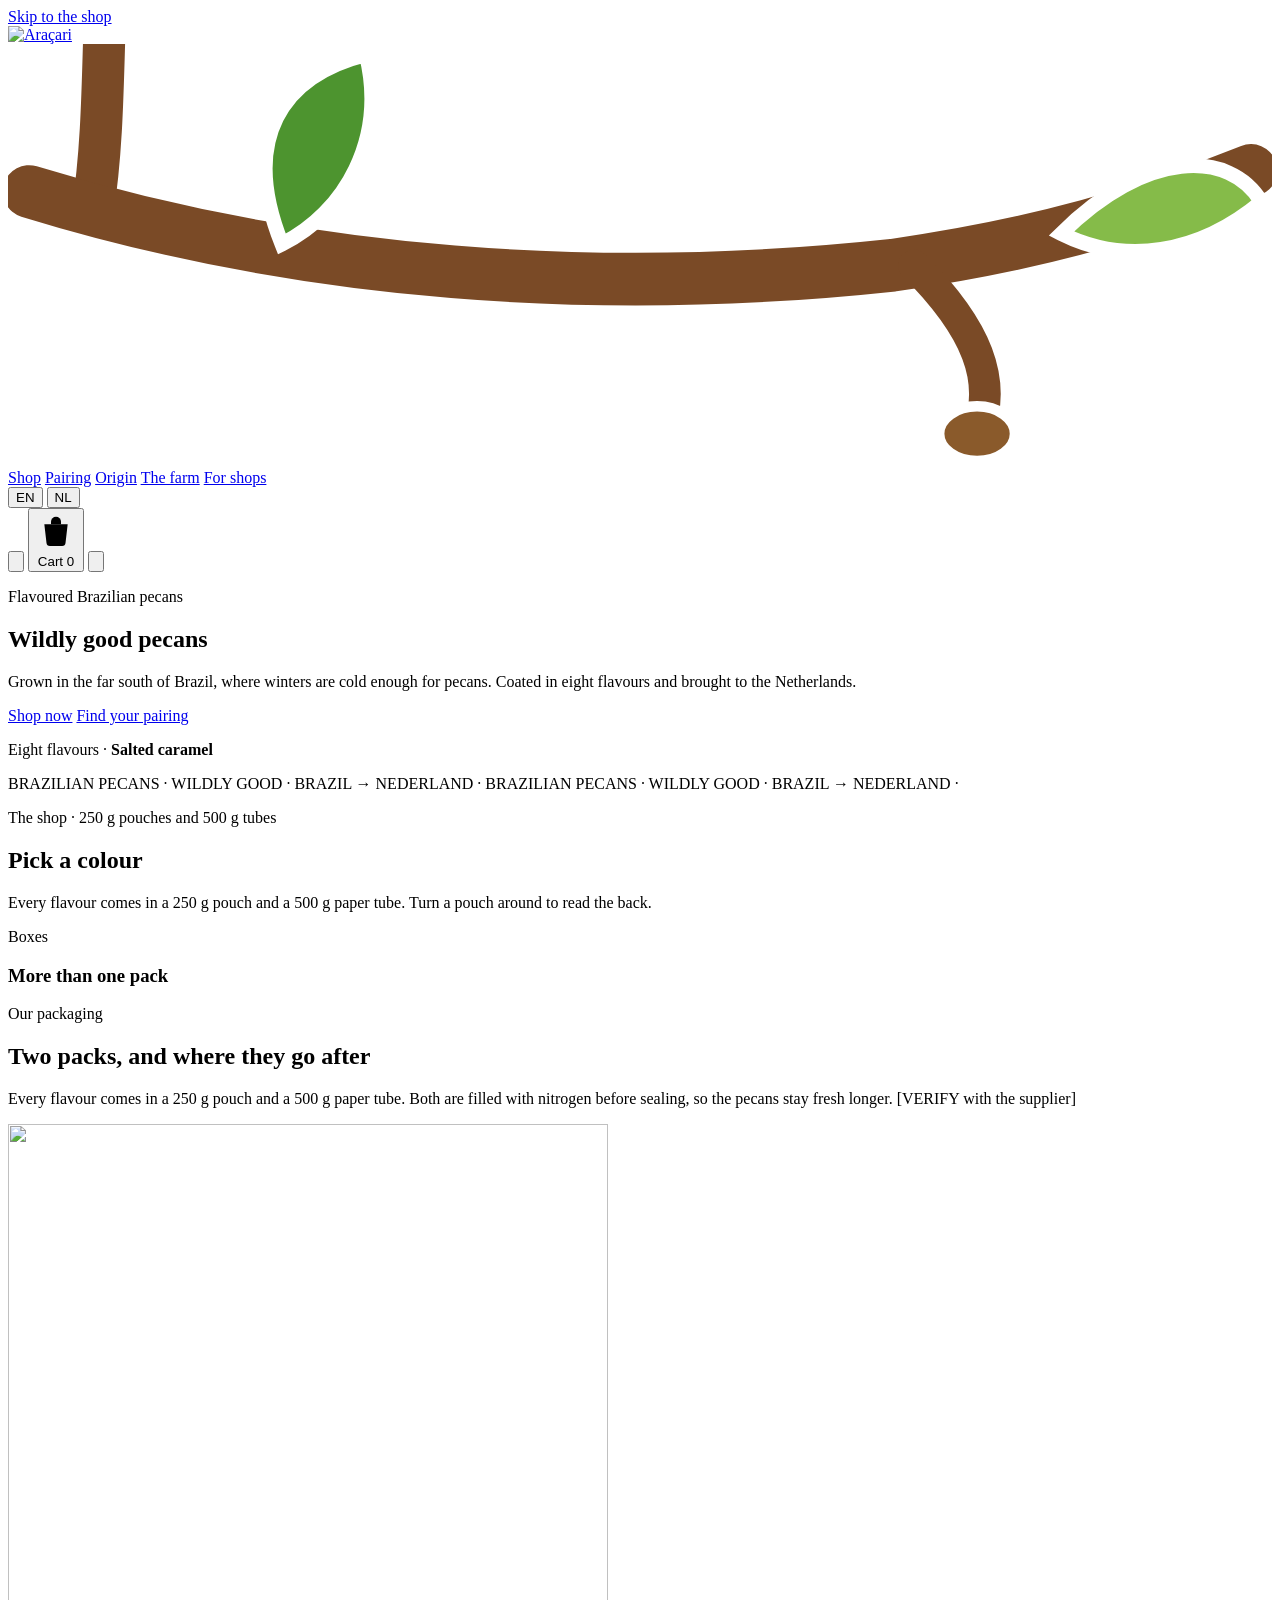
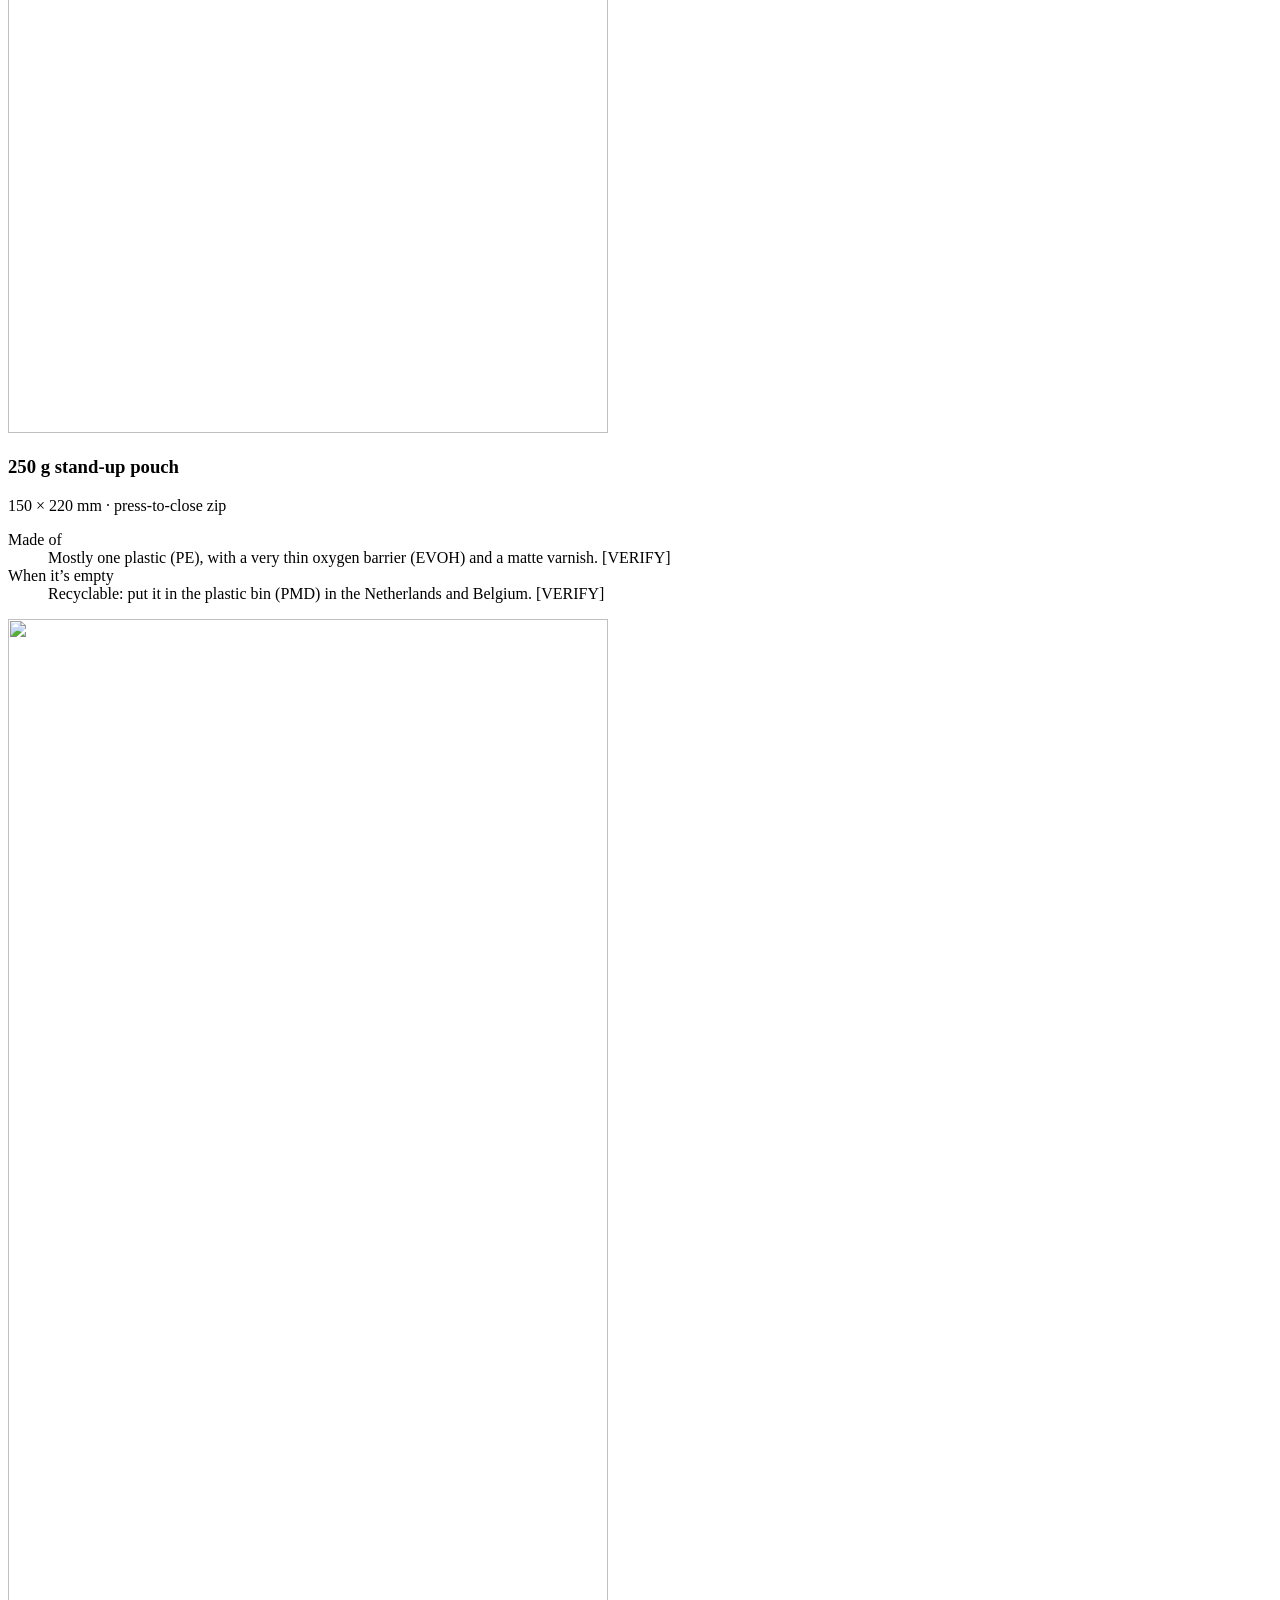
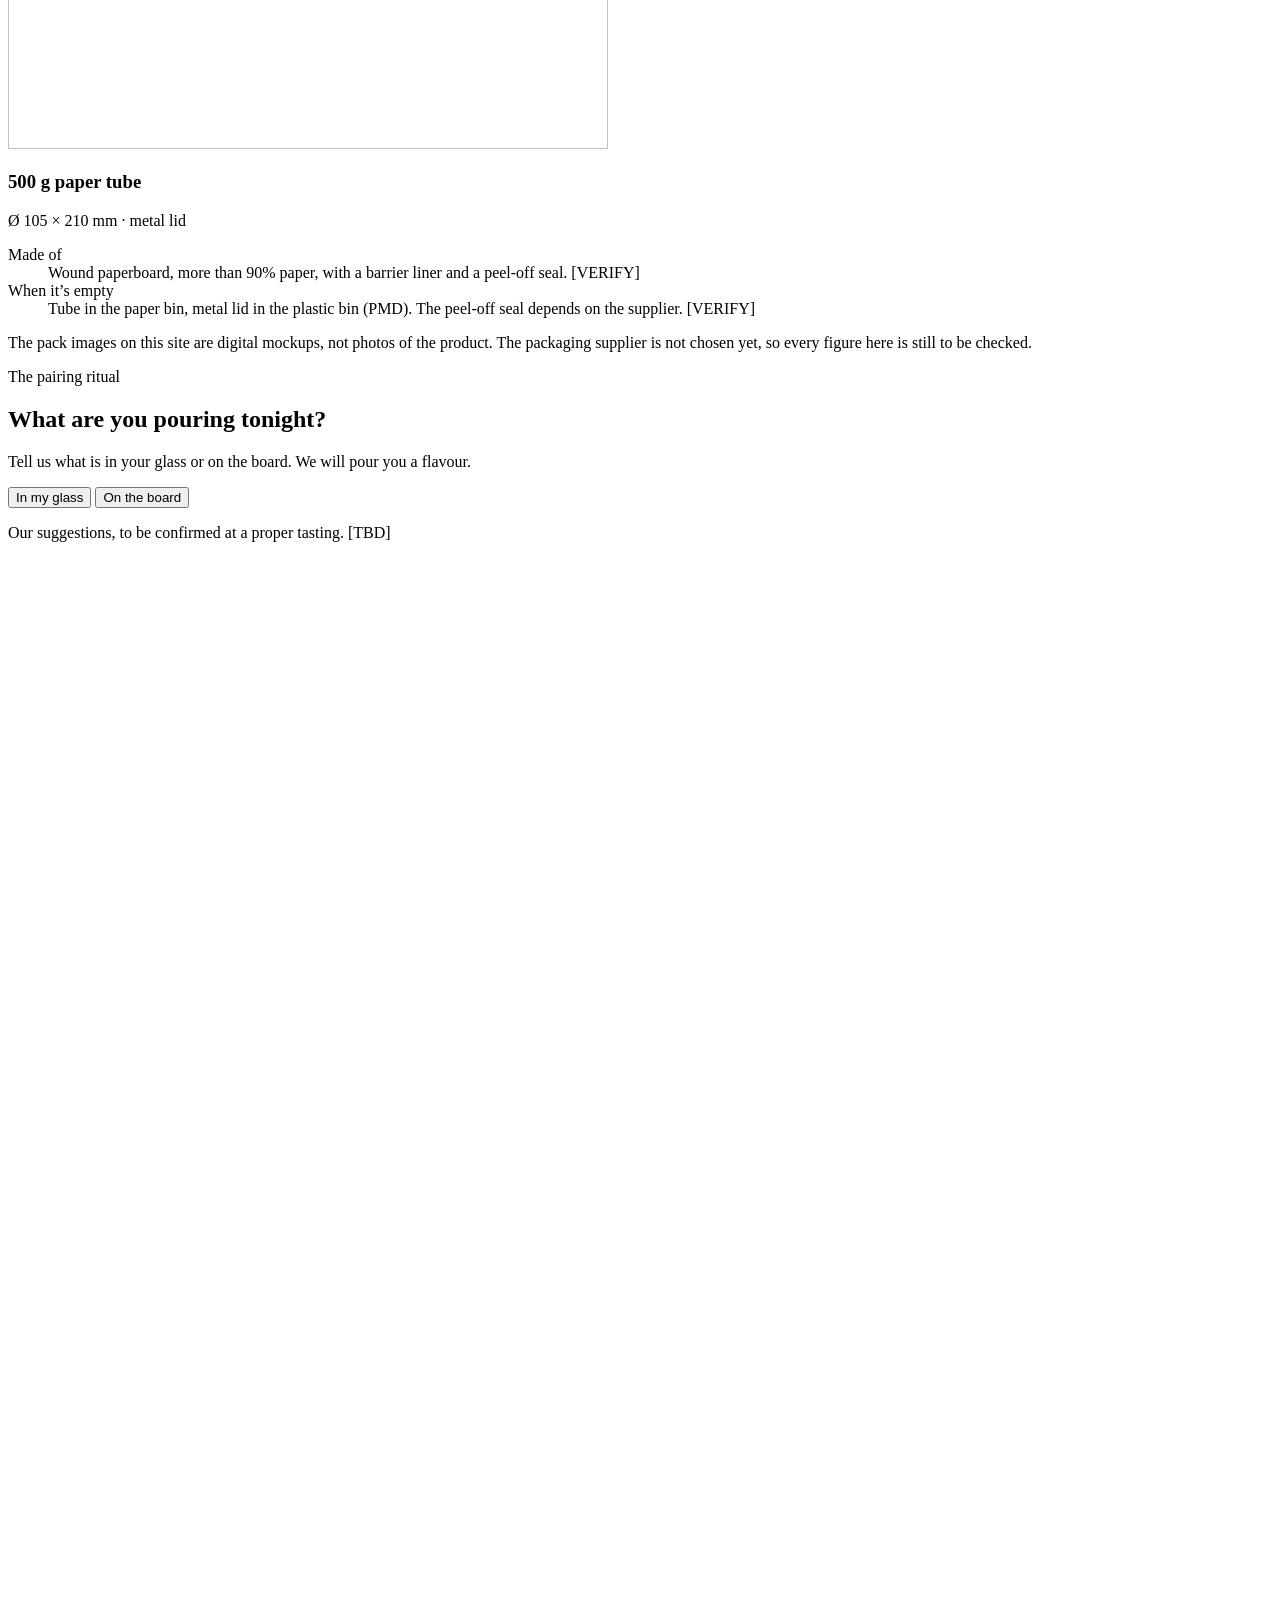
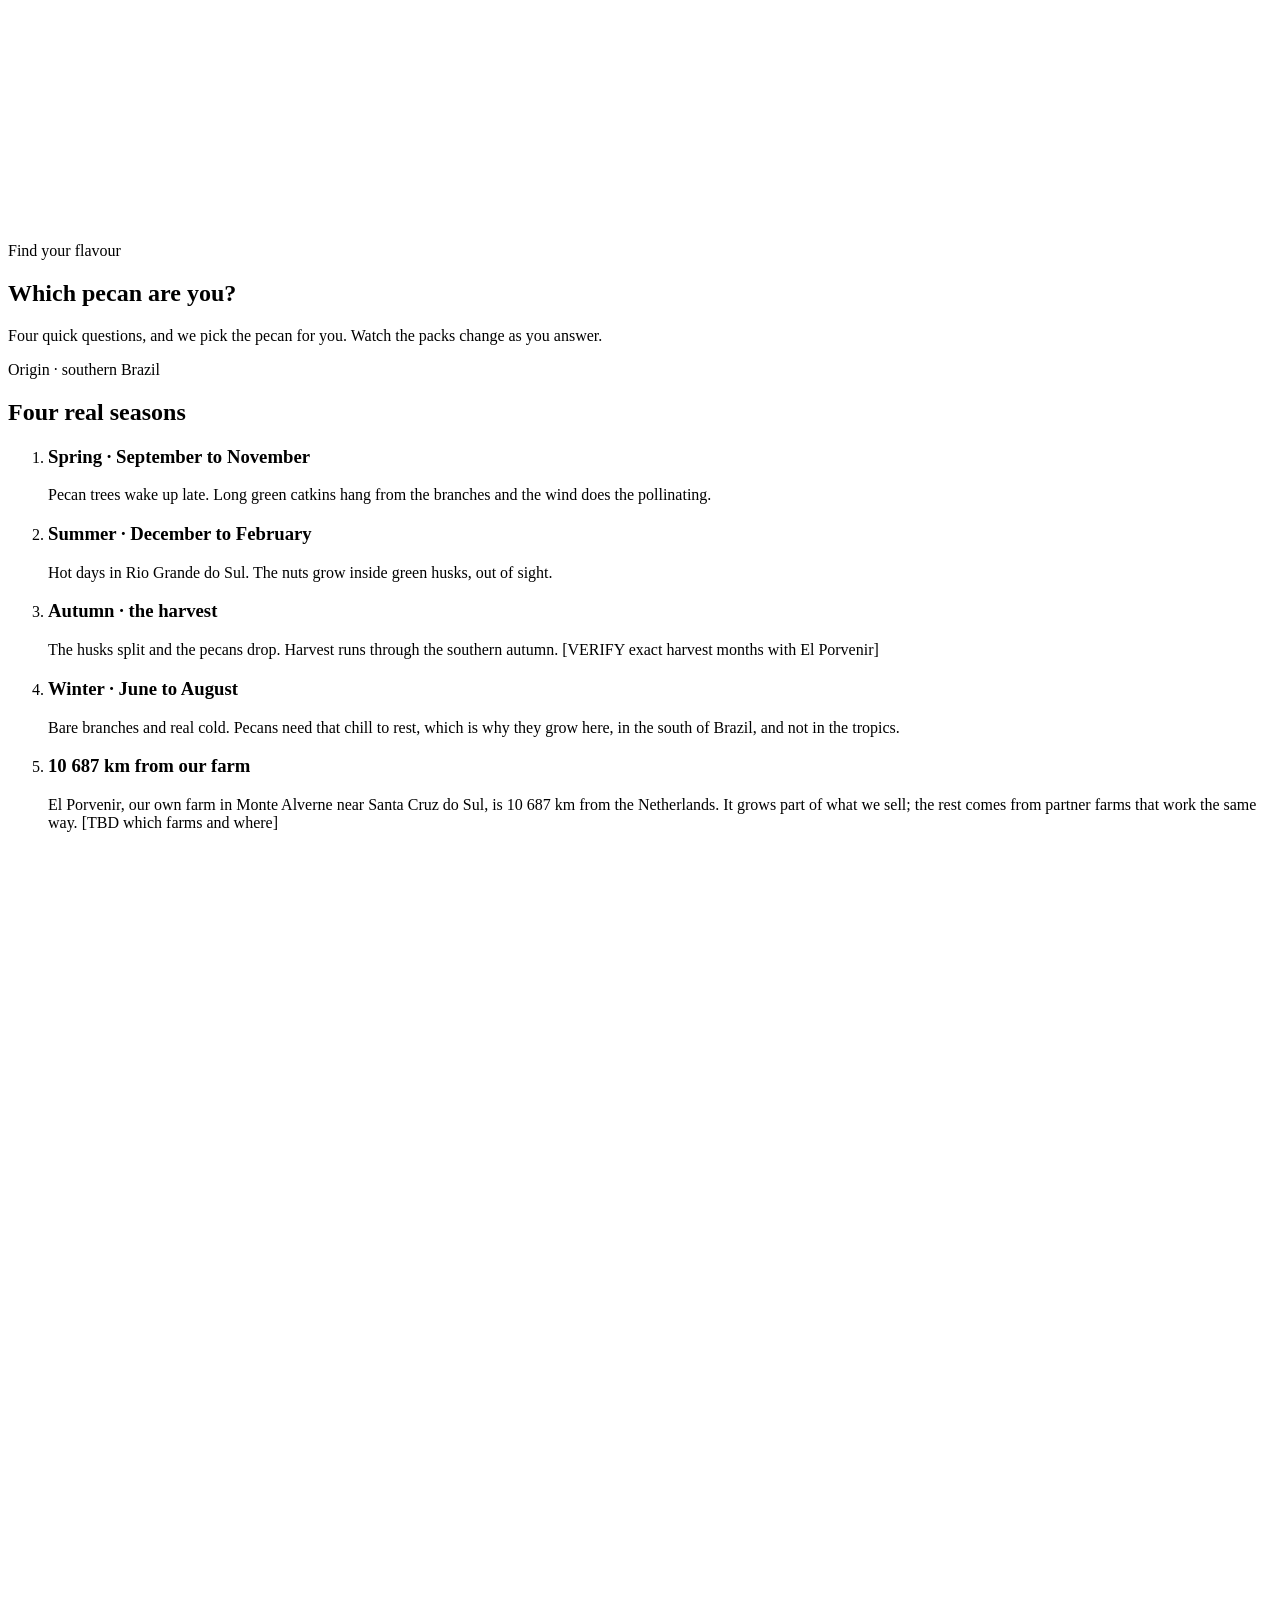
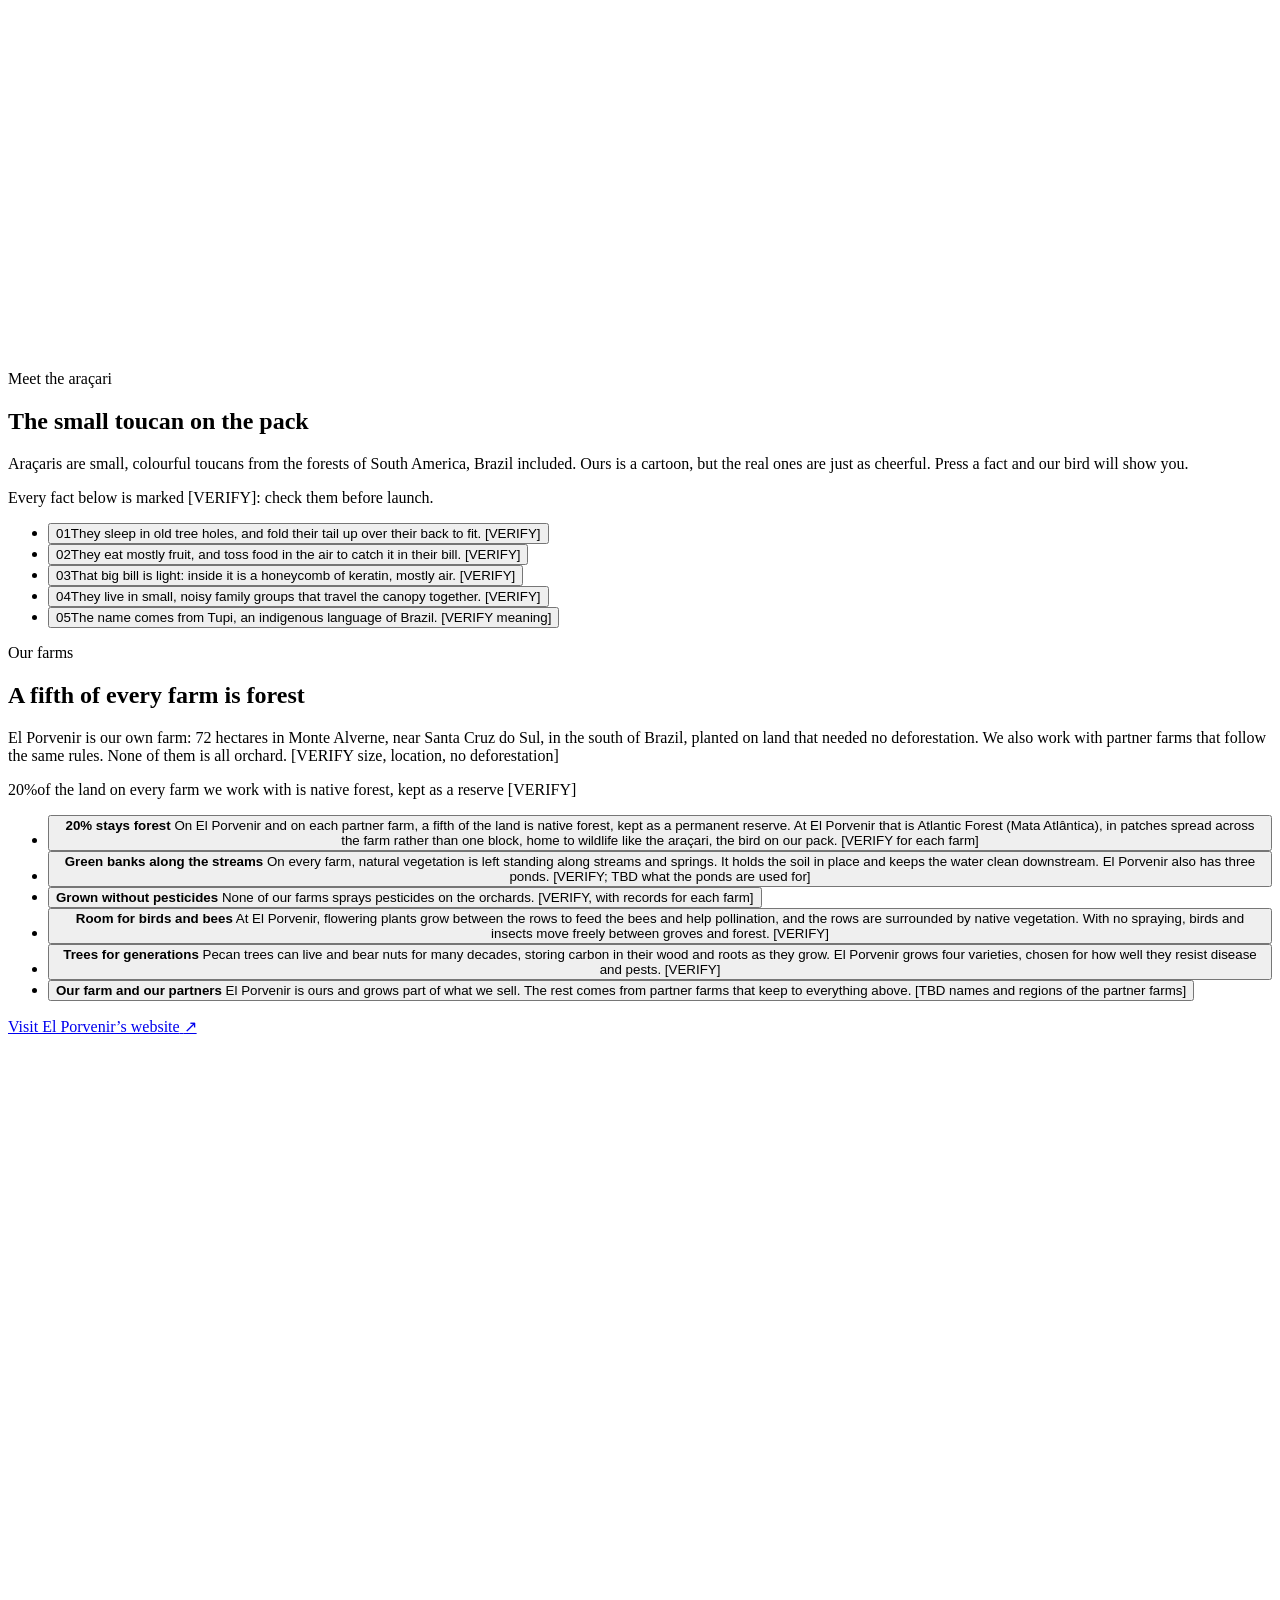
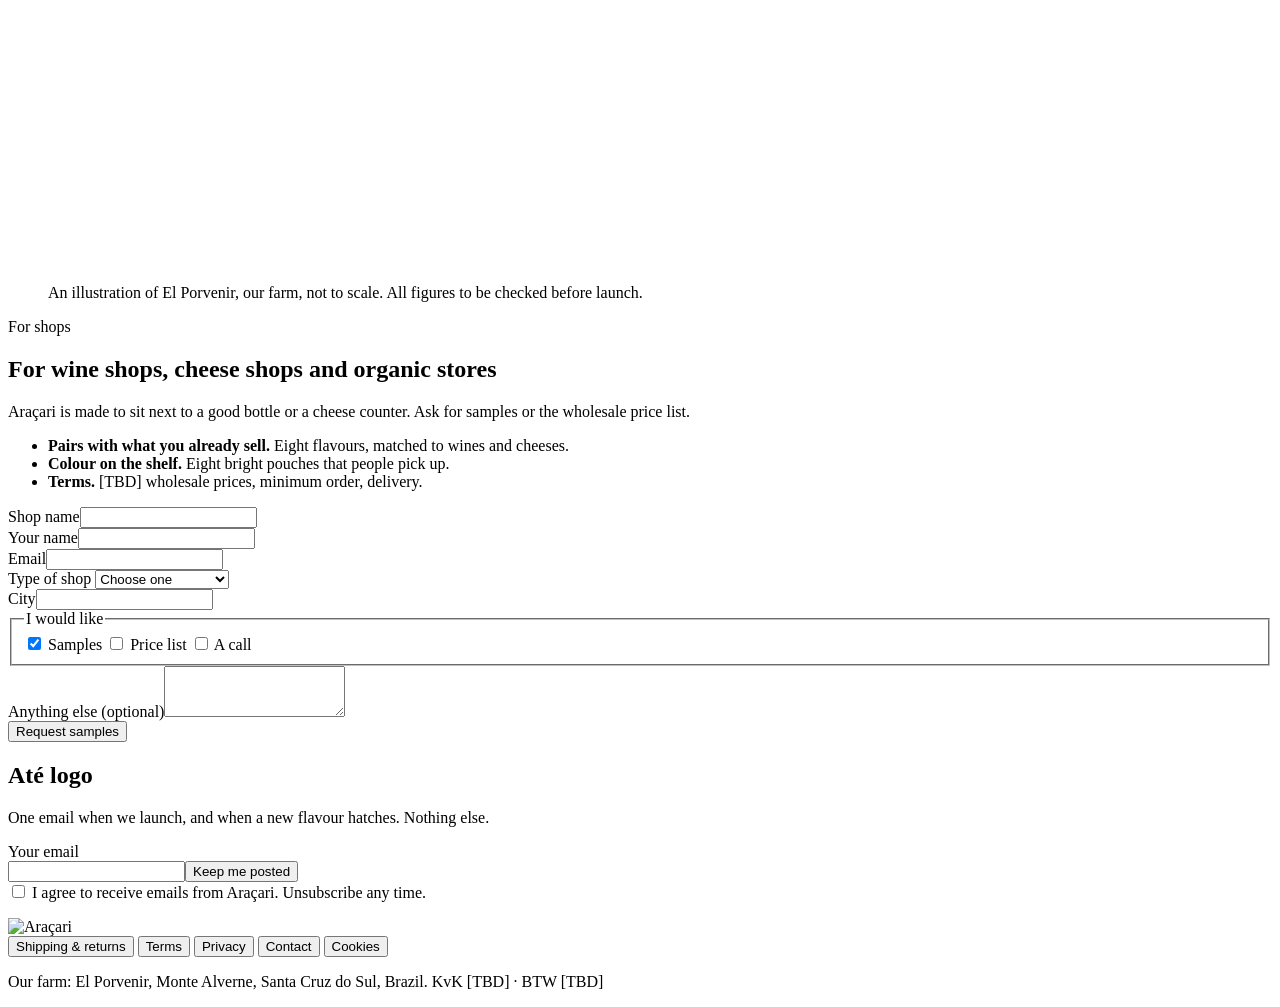
==== src/index.html @ 84c1732a "Toucan favicon as real files, search description and canonical aracari.nl Co-Authored-By: Claude Opu" ====
<!doctype html>
<html lang="en">
<head>
<meta charset="utf-8">
<meta name="viewport" content="width=device-width, initial-scale=1, viewport-fit=cover">
<title>Araçari | Flavoured Brazilian pecans</title>
<meta name="claude:viewport-fit-sides" content="cover">
<meta name="theme-color" content="#e88028">
<link rel="icon" href="/favicon.ico" sizes="48x48">
<link rel="icon" type="image/png" href="/icon-192.png" sizes="192x192">
<link rel="apple-touch-icon" href="/apple-touch-icon.png">
<meta name="description" content="Pecans from the south of Brazil in 8 flavours, from salted caramel to doce de leite. A father-and-son business delivering across the Netherlands.">
<link rel="canonical" href="https://aracari.nl/">
<meta property="og:type" content="website">
<meta property="og:site_name" content="Araçari">
<meta property="og:url" content="https://aracari.nl/">
<meta property="og:title" content="Araçari | Flavoured Brazilian pecans">
<meta property="og:description" content="Pecans from the south of Brazil in 8 flavours, delivered across the Netherlands.">
<meta property="og:image" content="https://aracari.nl/icon-512.png">
<script type="application/ld+json">{"@context":"https://schema.org","@type":"WebSite","name":"Araçari","alternateName":"Araçari Pecans","url":"https://aracari.nl/"}</script>
<link rel="preconnect" href="https://fonts.googleapis.com">
<link rel="preconnect" href="https://fonts.gstatic.com" crossorigin>
<link rel="stylesheet" href="https://fonts.googleapis.com/css2?family=Dancing+Script:wght@600&family=Josefin+Sans:wght@300..700&family=Literata:ital,opsz,wght@0,7..72,300..700;1,7..72,400&display=swap">
<!--STYLES-->
</head>
<body>
<a class="skip" href="#shop" data-i18n="skip">Skip to the shop</a>

<!-- ============ NAV ============ -->
<header class="nav" id="nav">
  <a class="nav-logo" href="#top" aria-label="Araçari, back to top">
    <img src="assets/aracari-wordmark-dark.svg" alt="Araçari" width="144" height="36">
  </a>
  <span class="nav-branch" id="navBranch" aria-hidden="true">
    <svg viewBox="0 0 120 40" fill="none">
      <path class="twig" d="M8 16C10 4 8 -12 12 -30" stroke="#7a4a26" stroke-width="4" stroke-linecap="round"/>
      <path d="M2 14C28 22 56 24 84 21C98 19 108 16 118 12" stroke="#7a4a26" stroke-width="5" stroke-linecap="round"/>
      <path d="M86 21C92 27 94 32 92 37" stroke="#7a4a26" stroke-width="3" stroke-linecap="round"/>
      <path d="M26 19C22 9 26 3 34 1C36 9 32 16 26 19Z" fill="#4d942f" stroke="#fff" stroke-width="1.4"/>
      <path d="M100 18C108 10 116 10 119 15C113 20 106 21 100 18Z" fill="#85bb49" stroke="#fff" stroke-width="1.4"/>
      <ellipse cx="92" cy="37" rx="3.6" ry="2.6" fill="#8a5a2b" stroke="#fff" stroke-width="1"/>
    </svg>
  </span>
  <nav class="nav-links" aria-label="Main">
    <a href="#shop" data-i18n="nav.shop">Shop</a>
    <a href="#pairing" data-i18n="nav.pairing">Pairing</a>
    <a href="#origin" data-i18n="nav.origin">Origin</a>
    <a href="#farm" data-i18n="nav.farm">The farm</a>
    <a href="#retail" data-i18n="nav.retail">For shops</a>
  </nav>
  <div class="nav-tools">
    <div class="lang" role="group" aria-label="Language">
      <button type="button" class="lang-btn" data-lang="en" aria-pressed="true">EN</button>
      <button type="button" class="lang-btn" data-lang="nl" aria-pressed="false">NL</button>
    </div>
    <button type="button" class="icon-btn" id="soundBtn" aria-pressed="false" aria-label="Sound off. Turn sound on" title="Sound">
      <svg viewBox="0 0 24 24" aria-hidden="true"><path class="spk" d="M4 9.5h3.5L12 5.5v13l-4.5-4H4z"/><path class="wave1" d="M15.5 9a4 4 0 0 1 0 6"/><path class="wave2" d="M18 6.5a7.5 7.5 0 0 1 0 11"/><path class="mute" d="M16 9.5l5 5m0-5l-5 5"/></svg>
    </button>
    <button type="button" class="cart-btn" id="cartBtn" aria-controls="cart" aria-expanded="false">
      <svg viewBox="0 0 24 24" aria-hidden="true"><path d="M5 8h14l-1.3 11.2a2 2 0 0 1-2 1.8H8.3a2 2 0 0 1-2-1.8z"/><path d="M9 8V6.5a3 3 0 0 1 6 0V8"/></svg>
      <span class="cart-label" data-i18n="nav.cart">Cart</span>
      <span class="cart-count" id="cartCount" aria-live="polite">0</span>
    </button>
    <button type="button" class="icon-btn menu-btn" id="menuBtn" aria-controls="menu" aria-expanded="false" aria-label="Menu">
      <svg viewBox="0 0 24 24" aria-hidden="true"><path d="M4 8h16M4 16h16"/></svg>
    </button>
  </div>
</header>

<div class="menu" id="menu" hidden>
  <nav aria-label="Mobile">
    <a href="#shop" data-i18n="nav.shop">Shop</a>
    <a href="#pairing" data-i18n="nav.pairing">Pairing</a>
    <a href="#packaging" data-i18n="nav.pack">Packaging</a>
    <a href="#nut" data-i18n="nav.nut">Your flavour</a>
    <a href="#origin" data-i18n="nav.origin">Origin</a>
    <a href="#bird" data-i18n="nav.bird">The bird</a>
    <a href="#farm" data-i18n="nav.farm">The farm</a>
    <a href="#retail" data-i18n="nav.retail">For shops</a>
  </nav>
</div>

<main id="top">
<!-- ============ HERO ============ -->
<section class="hero world" id="hero" aria-labelledby="heroTitle">
  <div class="hero-swirl" aria-hidden="true"></div>
  <div class="hero-inner">
    <div class="hero-copy">
      <p class="eyebrow" data-i18n="hero.eyebrow">Flavoured Brazilian pecans</p>
      <h1 class="display split" id="heroTitle" data-i18n="hero.title">Wildly good pecans</h1>
      <p class="lead" data-i18n="hero.lead">Grown in the far south of Brazil, where winters are cold enough for pecans. Coated in eight flavours and brought to the Netherlands.</p>
      <div class="hero-cta">
        <a class="btn btn-solid magnetic" href="#shop" data-i18n="hero.cta">Shop now</a>
        <a class="btn btn-line magnetic" href="#pairing" data-i18n="hero.cta2">Find your pairing</a>
      </div>
    </div>
    <div class="hero-stage">
      <div class="pack3d hero-pack" id="heroPack" data-perch="hero" data-perch-x="0.64" data-perch-y="0.035"></div>
      <div class="hero-note" aria-hidden="true">
        <span class="hn hn1"></span>
      </div>
    </div>
  </div>
  <div class="hero-picker">
    <p class="picker-label"><span data-i18n="hero.picker">Eight flavours</span> · <strong id="heroFlavourName">Salted caramel</strong></p>
    <div class="swatches" id="heroSwatches" role="radiogroup" aria-label="Choose a flavour"></div>
  </div>
  <div class="strip" aria-hidden="true"><div class="strip-track"><span>BRAZILIAN PECANS · WILDLY GOOD · BRAZIL → NEDERLAND ·&nbsp;</span><span>BRAZILIAN PECANS · WILDLY GOOD · BRAZIL → NEDERLAND ·&nbsp;</span></div></div>
</section>

<!-- ============ SHOP ============ -->
<section class="shop world" id="shop" aria-labelledby="shopTitle">
  <div class="wrap">
    <div class="shop-head">
      <div>
        <p class="eyebrow" data-i18n="shop.eyebrow">The shop · 250 g pouches and 500 g tubes</p>
        <h2 class="h2 split" id="shopTitle" data-i18n="shop.title">Pick a colour</h2>
      </div>
      <p class="lead" data-i18n="shop.lead">Every flavour comes in a 250 g pouch and a 500 g paper tube. Turn a pouch around to read the back.</p>
    </div>
    <ul class="ship-facts" id="shipFacts"></ul>
    <p class="price-note" id="priceNote" hidden data-i18n="shop.priceNote">Prices shown are placeholders until launch. [TBD]</p>
    <div class="product-grid" id="productGrid"></div>

    <div class="bundles-head">
      <p class="eyebrow" data-i18n="bundles.eyebrow">Boxes</p>
      <h3 class="h2 h2-sm split" data-i18n="bundles.title">More than one pack</h3>
    </div>
    <div class="bundle-grid" id="bundleGrid"></div>
  </div>
</section>

<!-- ============ PACKAGING ============ -->
<!-- Facts from design/packs/v3/README.md. Claims stay [VERIFY] until the supplier confirms them;
     no "sustainable", "eco", "plastic-free" or "compostable" (see the claim rules in the brief). -->
<section class="packaging" id="packaging" aria-labelledby="packTitle">
  <div class="wrap">
    <div class="pk-head">
      <div>
        <p class="eyebrow" data-i18n="pk.eyebrow">Our packaging</p>
        <h2 class="h2 split" id="packTitle" data-i18n="pk.title">Two packs, and where they go after</h2>
      </div>
      <p class="lead" data-i18n="pk.lead">Every flavour comes in a 250 g pouch and a 500 g paper tube. Both are filled with nitrogen before sealing, so the pecans stay fresh longer. <span class="tbd">[VERIFY with the supplier]</span></p>
    </div>
    <div class="pk-grid">
      <article class="pk-card">
        <div class="pk-img" style="--pk-bg:#dd6c22"><img src="assets/salted-caramel-pouch-front.webp" alt="" loading="lazy" width="600" height="909"></div>
        <div class="pk-body">
          <h3 data-i18n="pk.pouch.t">250 g stand-up pouch</h3>
          <p class="pk-size" data-i18n="pk.pouch.size">150 × 220 mm · press-to-close zip</p>
          <dl>
            <dt data-i18n="pk.made">Made of</dt>
            <dd data-i18n="pk.pouch.made">Mostly one plastic (PE), with a very thin oxygen barrier (EVOH) and a matte varnish. <span class="tbd">[VERIFY]</span></dd>
            <dt data-i18n="pk.bin">When it’s empty</dt>
            <dd data-i18n="pk.pouch.bin">Recyclable: put it in the plastic bin (PMD) in the Netherlands and Belgium. <span class="tbd">[VERIFY]</span></dd>
          </dl>
        </div>
      </article>
      <article class="pk-card">
        <div class="pk-img" style="--pk-bg:#1f5a5c"><img src="assets/chocolate-sea-salt-tube.webp" alt="" loading="lazy" width="600" height="1130"></div>
        <div class="pk-body">
          <h3 data-i18n="pk.tube.t">500 g paper tube</h3>
          <p class="pk-size" data-i18n="pk.tube.size">Ø 105 × 210 mm · metal lid</p>
          <dl>
            <dt data-i18n="pk.made">Made of</dt>
            <dd data-i18n="pk.tube.made">Wound paperboard, more than 90% paper, with a barrier liner and a peel-off seal. <span class="tbd">[VERIFY]</span></dd>
            <dt data-i18n="pk.bin">When it’s empty</dt>
            <dd data-i18n="pk.tube.bin">Tube in the paper bin, metal lid in the plastic bin (PMD). The peel-off seal depends on the supplier. <span class="tbd">[VERIFY]</span></dd>
          </dl>
        </div>
      </article>
    </div>
    <p class="small muted pk-note" data-i18n="pk.note">The pack images on this site are digital mockups, not photos of the product. The packaging supplier is not chosen yet, so every figure here is still to be checked.</p>
  </div>
</section>

<!-- ============ PAIRING ============ -->
<section class="pairing" id="pairing" aria-labelledby="pairTitle">
  <div class="wrap pair-grid">
    <div class="pair-copy">
      <p class="eyebrow" data-i18n="pair.eyebrow">The pairing ritual</p>
      <h2 class="h2 split" id="pairTitle" data-i18n="pair.title">What are you pouring tonight?</h2>
      <p class="lead" data-i18n="pair.lead">Tell us what is in your glass or on the board. We will pour you a flavour.</p>
      <div class="pair-tabs" role="tablist" aria-label="Wine or cheese">
        <button type="button" role="tab" id="tabWine" aria-selected="true" aria-controls="pairOptions" data-kind="wine" data-i18n="pair.wine">In my glass</button>
        <button type="button" role="tab" id="tabCheese" aria-selected="false" aria-controls="pairOptions" data-kind="cheese" data-i18n="pair.cheese">On the board</button>
      </div>
      <div class="pair-options" id="pairOptions" role="tabpanel" aria-labelledby="tabWine"></div>
      <p class="small muted" data-i18n="pair.note">Our suggestions, to be confirmed at a proper tasting. [TBD]</p>
    </div>
    <div class="pair-stage" id="pairStage" aria-live="polite" data-perch="pair" data-perch-x="0.15" data-perch-y="0.02">
      <svg class="pair-art" id="pairArt" viewBox="0 0 300 300" aria-hidden="true"></svg>
      <div class="pair-result" id="pairResult"></div>
    </div>
  </div>
</section>

<!-- ============ THE NUT ============ -->
<section class="nut" id="nut" aria-labelledby="nutTitle">
  <div class="wrap nut-grid">
    <div class="nut-copy">
      <p class="eyebrow" data-i18n="nut.eyebrow">Find your flavour</p>
      <h2 class="h2 split" id="nutTitle" data-i18n="nut.title">Which pecan are you?</h2>
      <p class="lead" data-i18n="nut.lead">Four quick questions, and we pick the pecan for you. Watch the packs change as you answer.</p>
      <div class="quiz-card" id="quizCard" aria-live="polite"></div>
    </div>
    <div class="quiz-stage" id="quizStage" aria-live="polite">
      <div class="quiz-grid" id="quizGrid" aria-hidden="true"></div>
      <div class="quiz-result" id="quizResult"></div>
    </div>
  </div>
</section>

<!-- ============ ORIGIN ============ -->
<section class="origin" id="origin" aria-labelledby="originTitle">
  <div class="origin-pin">
    <div class="origin-text">
      <p class="eyebrow" data-i18n="origin.eyebrow">Origin · southern Brazil</p>
      <h2 class="h2 split" id="originTitle" data-i18n="origin.title">Four real seasons</h2>
      <ol class="season-list">
        <li class="season" data-step="0"><h3 data-i18n="origin.s1.t">Spring · September to November</h3><p data-i18n="origin.s1.p">Pecan trees wake up late. Long green catkins hang from the branches and the wind does the pollinating.</p></li>
        <li class="season" data-step="1"><h3 data-i18n="origin.s2.t">Summer · December to February</h3><p data-i18n="origin.s2.p">Hot days in Rio Grande do Sul. The nuts grow inside green husks, out of sight.</p></li>
        <li class="season" data-step="2"><h3 data-i18n="origin.s3.t">Autumn · the harvest</h3><p data-i18n="origin.s3.p">The husks split and the pecans drop. Harvest runs through the southern autumn. <span class="tbd">[VERIFY exact harvest months with El Porvenir]</span></p></li>
        <li class="season" data-step="3"><h3 data-i18n="origin.s4.t">Winter · June to August</h3><p data-i18n="origin.s4.p">Bare branches and real cold. Pecans need that chill to rest, which is why they grow here, in the south of Brazil, and not in the tropics.</p></li>
        <li class="season" data-step="4"><h3 data-i18n="origin.s5.t">10 687 km from our farm</h3><p data-i18n="origin.s5.p">El Porvenir, our own farm in Monte Alverne near Santa Cruz do Sul, is 10 687 km from the Netherlands. It grows part of what we sell; the rest comes from partner farms that work the same way. <span class="tbd">[TBD which farms and where]</span></p></li>
      </ol>
    </div>
    <div class="origin-stage" aria-hidden="true">
      <canvas class="orchard" id="orchard"></canvas>
      <svg class="map" id="map" viewBox="0 0 800 600" preserveAspectRatio="xMidYMid meet"></svg>
      <div class="season-dial" id="seasonDial"><span></span><span></span><span></span><span></span><span></span></div>
    </div>
  </div>
</section>

<!-- ============ THE BIRD ============ -->
<section class="birdfacts" id="bird" aria-labelledby="birdTitle">
  <div class="wrap bird-grid">
    <div>
      <p class="eyebrow" data-i18n="bird.eyebrow">Meet the araçari</p>
      <h2 class="h2 split" id="birdTitle" data-i18n="bird.title">The small toucan on the pack</h2>
      <p class="lead" data-i18n="bird.lead">Araçaris are small, colourful toucans from the forests of South America, Brazil included. Ours is a cartoon, but the real ones are just as cheerful. Press a fact and our bird will show you.</p>
      <p class="small muted" data-i18n="bird.verify">Every fact below is marked [VERIFY]: check them before launch.</p>
    </div>
    <ul class="facts" id="facts">
      <li><button type="button" class="fact" data-act="sleep"><span class="fact-n">01</span><span data-i18n="bird.f1">They sleep in old tree holes, and fold their tail up over their back to fit. <span class="tbd">[VERIFY]</span></span></button></li>
      <li><button type="button" class="fact" data-act="toss"><span class="fact-n">02</span><span data-i18n="bird.f2">They eat mostly fruit, and toss food in the air to catch it in their bill. <span class="tbd">[VERIFY]</span></span></button></li>
      <li><button type="button" class="fact" data-act="beak"><span class="fact-n">03</span><span data-i18n="bird.f3">That big bill is light: inside it is a honeycomb of keratin, mostly air. <span class="tbd">[VERIFY]</span></span></button></li>
      <li><button type="button" class="fact" data-act="hop"><span class="fact-n">04</span><span data-i18n="bird.f4">They live in small, noisy family groups that travel the canopy together. <span class="tbd">[VERIFY]</span></span></button></li>
      <li><button type="button" class="fact" data-act="sing"><span class="fact-n">05</span><span data-i18n="bird.f5">The name comes from Tupi, an indigenous language of Brazil. <span class="tbd">[VERIFY meaning]</span></span></button></li>
    </ul>
    <div class="bird-perch-rail" data-perch="bird" data-perch-x="0.5" data-perch-y="0" aria-hidden="true"></div>
  </div>
</section>

<!-- ============ THE FARM ============ -->
<section class="farm" id="farm" aria-labelledby="farmTitle">
  <div class="wrap farm-grid">
    <div class="farm-copy">
      <p class="eyebrow" data-i18n="farm.eyebrow">Our farms</p>
      <h2 class="h2 split" id="farmTitle" data-i18n="farm.title">A fifth of every farm is forest</h2>
      <p class="lead" data-i18n="farm.lead">El Porvenir is our own farm: 72 hectares in Monte Alverne, near Santa Cruz do Sul, in the south of Brazil, planted on land that needed no deforestation. We also work with partner farms that follow the same rules. None of them is all orchard. <span class="tbd">[VERIFY size, location, no deforestation]</span></p>
      <div class="farm-stat"><span class="farm-big" id="farmBig">20%</span><span class="farm-stat-t" data-i18n="farm.stat">of the land on every farm we work with is native forest, kept as a reserve <span class="tbd">[VERIFY]</span></span></div>
      <ul class="farm-points" id="farmPoints">
        <li><button type="button" data-zone="forest"><i class="fz fz-forest" aria-hidden="true"></i><span><strong data-i18n="farm.p1.t">20% stays forest</strong> <span data-i18n="farm.p1.p">On El Porvenir and on each partner farm, a fifth of the land is native forest, kept as a permanent reserve. At El Porvenir that is Atlantic Forest (Mata Atlântica), in patches spread across the farm rather than one block, home to wildlife like the araçari, the bird on our pack. <span class="tbd">[VERIFY for each farm]</span></span></span></button></li>
        <li><button type="button" data-zone="water"><i class="fz fz-water" aria-hidden="true"></i><span><strong data-i18n="farm.p2.t">Green banks along the streams</strong> <span data-i18n="farm.p2.p">On every farm, natural vegetation is left standing along streams and springs. It holds the soil in place and keeps the water clean downstream. El Porvenir also has three ponds. <span class="tbd">[VERIFY; TBD what the ponds are used for]</span></span></span></button></li>
        <li><button type="button" data-zone="orchard"><i class="fz fz-nospray" aria-hidden="true"></i><span><strong data-i18n="farm.p6.t">Grown without pesticides</strong> <span data-i18n="farm.p6.p">None of our farms sprays pesticides on the orchards. <span class="tbd">[VERIFY, with records for each farm]</span></span></span></button></li>
        <li><button type="button" data-zone="life"><i class="fz fz-life" aria-hidden="true"></i><span><strong data-i18n="farm.p3.t">Room for birds and bees</strong> <span data-i18n="farm.p3.p">At El Porvenir, flowering plants grow between the rows to feed the bees and help pollination, and the rows are surrounded by native vegetation. With no spraying, birds and insects move freely between groves and forest. <span class="tbd">[VERIFY]</span></span></span></button></li>
        <li><button type="button" data-zone="orchard"><i class="fz fz-orchard" aria-hidden="true"></i><span><strong data-i18n="farm.p4.t">Trees for generations</strong> <span data-i18n="farm.p4.p">Pecan trees can live and bear nuts for many decades, storing carbon in their wood and roots as they grow. El Porvenir grows four varieties, chosen for how well they resist disease and pests. <span class="tbd">[VERIFY]</span></span></span></button></li>
        <li><button type="button" data-zone=""><i class="fz fz-region" aria-hidden="true"></i><span><strong data-i18n="farm.p5.t">Our farm and our partners</strong> <span data-i18n="farm.p5.p">El Porvenir is ours and grows part of what we sell. The rest comes from partner farms that keep to everything above. <span class="tbd">[TBD names and regions of the partner farms]</span></span></span></button></li>
      </ul>
      <p class="farm-link"><a href="https://www.elporvenir.farm/" target="_blank" rel="noopener"><span data-i18n="farm.link">Visit El Porvenir’s website</span> <span aria-hidden="true">↗</span></a></p>
    </div>
    <figure class="farm-map">
      <svg id="farmMap" viewBox="0 0 600 420" role="img" aria-label="Illustrated plan of El Porvenir, our farm: patches of native forest spread across the farm and linked by lines of trees, a tree-lined stream, three ponds, loose groves of pecan trees with old native trees among them, wildflowers, birds and bees"></svg>
      <figcaption class="small muted" data-i18n="farm.caption">An illustration of El Porvenir, our farm, not to scale. All figures to be checked before launch.</figcaption>
    </figure>
  </div>
</section>

<!-- ============ RETAIL ============ -->
<section class="retail" id="retail" aria-labelledby="retailTitle">
  <div class="wrap retail-grid">
    <div class="retail-copy">
      <p class="eyebrow" data-i18n="retail.eyebrow">For shops</p>
      <h2 class="h2 split" id="retailTitle" data-i18n="retail.title">For wine shops, cheese shops and organic stores</h2>
      <p class="lead" data-i18n="retail.lead">Araçari is made to sit next to a good bottle or a cheese counter. Ask for samples or the wholesale price list.</p>
      <ul class="retail-points">
        <li><strong data-i18n="retail.pt1.t">Pairs with what you already sell.</strong> <span data-i18n="retail.pt1.p">Eight flavours, matched to wines and cheeses.</span></li>
        <li><strong data-i18n="retail.pt2.t">Colour on the shelf.</strong> <span data-i18n="retail.pt2.p">Eight bright pouches that people pick up.</span></li>
        <li><strong data-i18n="retail.pt3.t">Terms.</strong> <span>[TBD]</span> <span data-i18n="retail.pt3.p">wholesale prices, minimum order, delivery.</span></li>
      </ul>
    </div>
    <form class="retail-form card-form" id="retailForm" novalidate>
      <div class="form-success" hidden id="retailSuccess" tabindex="-1">
        <svg viewBox="0 0 120 90" aria-hidden="true" class="envelope"><rect x="8" y="18" width="104" height="64" rx="6"/><path d="M8 24l52 34 52-34"/></svg>
        <h3 data-i18n="retail.ok.t">Request sent. Thank you.</h3>
        <p data-i18n="retail.ok.p">This is a demo form: nothing has been sent yet. [TBD] connect it to an inbox.</p>
      </div>
      <div class="form-fields">
        <div class="field"><label for="rBiz" data-i18n="retail.f.biz">Shop name</label><input id="rBiz" name="biz" required autocomplete="organization"></div>
        <div class="field"><label for="rName" data-i18n="retail.f.name">Your name</label><input id="rName" name="name" required autocomplete="name"></div>
        <div class="field"><label for="rEmail" data-i18n="retail.f.email">Email</label><input id="rEmail" name="email" type="email" required autocomplete="email"></div>
        <div class="field"><label for="rType" data-i18n="retail.f.type">Type of shop</label>
          <select id="rType" name="type" required>
            <option value="" data-i18n="retail.f.choose">Choose one</option>
            <option value="wine" data-i18n="retail.f.wine">Wine shop</option>
            <option value="cheese" data-i18n="retail.f.cheese">Cheese shop</option>
            <option value="organic" data-i18n="retail.f.organic">Organic store</option>
            <option value="super" data-i18n="retail.f.super">Small supermarket</option>
            <option value="other" data-i18n="retail.f.other">Something else</option>
          </select></div>
        <div class="field"><label for="rCity" data-i18n="retail.f.city">City</label><input id="rCity" name="city" required autocomplete="address-level2"></div>
        <fieldset class="field chips">
          <legend data-i18n="retail.f.want">I would like</legend>
          <label><input type="checkbox" name="want" value="samples" checked> <span data-i18n="retail.f.samples">Samples</span></label>
          <label><input type="checkbox" name="want" value="prices"> <span data-i18n="retail.f.prices">Price list</span></label>
          <label><input type="checkbox" name="want" value="call"> <span data-i18n="retail.f.call">A call</span></label>
        </fieldset>
        <div class="field full"><label for="rMsg" data-i18n="retail.f.msg">Anything else (optional)</label><textarea id="rMsg" name="msg" rows="3"></textarea></div>
        <button class="btn btn-solid magnetic" type="submit" data-i18n="retail.f.send">Request samples</button>
      </div>
    </form>
  </div>
</section>

<!-- ============ NEWSLETTER + FOOTER ============ -->
<section class="letter world" id="letter" aria-labelledby="letterTitle">
  <div class="wrap letter-inner">
    <h2 class="h2 split" id="letterTitle" data-i18n="letter.title">Até logo</h2>
    <p class="lead" data-i18n="letter.lead">One email when we launch, and when a new flavour hatches. Nothing else.</p>
    <form class="letter-form" id="letterForm" novalidate>
      <div class="field"><label for="nlEmail" data-i18n="letter.email">Your email</label>
        <div class="inline"><input id="nlEmail" type="email" required autocomplete="email"><button class="btn btn-solid magnetic" type="submit" data-i18n="letter.send">Keep me posted</button></div></div>
      <label class="check"><input type="checkbox" id="nlConsent" required> <span data-i18n="letter.consent">I agree to receive emails from Araçari. Unsubscribe any time.</span></label>
      <p class="form-msg" id="letterMsg" aria-live="polite"></p>
    </form>
  </div>
  <div class="letter-perch" data-perch="footer" data-perch-x="0.5" data-perch-y="0" aria-hidden="true"></div>
</section>
</main>

<footer class="footer">
  <div class="wrap footer-grid">
    <img src="assets/aracari-wordmark-white.svg" alt="Araçari" width="180" height="45" class="footer-logo">
    <nav class="footer-links" aria-label="Legal">
      <button type="button" data-legal="shipping" data-i18n="foot.shipping">Shipping &amp; returns</button>
      <button type="button" data-legal="terms" data-i18n="foot.terms">Terms</button>
      <button type="button" data-legal="privacy" data-i18n="foot.privacy">Privacy</button>
      <button type="button" data-legal="contact" data-i18n="foot.contact">Contact</button>
      <button type="button" id="cookieOpen" data-i18n="foot.cookies">Cookies</button>
    </nav>
    <p class="footer-meta"><span data-i18n="foot.origin">Our farm: El Porvenir, Monte Alverne, Santa Cruz do Sul, Brazil.</span> KvK [TBD] · BTW [TBD]</p>
    <p class="footer-secret" id="footerSecret" aria-live="polite"></p>
  </div>
</footer>

<!-- ============ OVERLAYS ============ -->
<div class="scrim" id="scrim" hidden></div>

<aside class="drawer" id="cart" aria-labelledby="cartTitle" role="dialog" aria-modal="true" hidden>
  <div class="drawer-head">
    <h2 id="cartTitle" data-i18n="cart.title">Your cart</h2>
    <button type="button" class="icon-btn close" data-close aria-label="Close cart"><svg viewBox="0 0 24 24" aria-hidden="true"><path d="M6 6l12 12M18 6L6 18"/></svg></button>
  </div>
  <div class="ship-bar" id="shipBar"><p id="shipBarText"></p><div class="bar"><span id="shipBarFill"></span></div></div>
  <ul class="cart-lines" id="cartLines"></ul>
  <div class="cart-empty" id="cartEmpty" hidden>
    <p data-i18n="cart.empty">Your cart is empty. The bird is a little disappointed.</p>
    <a class="btn btn-solid" href="#shop" data-close data-i18n="cart.browse">See the flavours</a>
  </div>
  <div class="upsell" id="upsell"></div>
  <div class="drawer-foot" id="cartFoot">
    <dl class="totals" id="cartTotals"></dl>
    <button type="button" class="btn btn-solid btn-wide magnetic" id="toCheckout" data-i18n="cart.checkout">Go to checkout</button>
    <p class="small muted center" data-i18n="cart.allergen">All products contain tree nuts (pecans).</p>
  </div>
</aside>

<div class="sheet" id="product" role="dialog" aria-modal="true" aria-labelledby="pdTitle" hidden>
  <button type="button" class="icon-btn close" data-close aria-label="Close"><svg viewBox="0 0 24 24" aria-hidden="true"><path d="M6 6l12 12M18 6L6 18"/></svg></button>
  <div class="sheet-body" id="productBody"></div>
</div>

<div class="checkout" id="checkout" role="dialog" aria-modal="true" aria-labelledby="coTitle" hidden>
  <div class="co-inner">
    <div class="co-head">
      <h2 id="coTitle" data-i18n="co.title">Checkout</h2>
      <button type="button" class="icon-btn close" data-close aria-label="Close checkout"><svg viewBox="0 0 24 24" aria-hidden="true"><path d="M6 6l12 12M18 6L6 18"/></svg></button>
    </div>
    <ol class="co-steps" id="coSteps">
      <li data-i18n="co.s1">Details</li><li data-i18n="co.s2">Shipping</li><li data-i18n="co.s3">Payment</li><li data-i18n="co.s4">Review</li>
    </ol>
    <div class="co-main">
      <form class="co-form" id="coForm" novalidate></form>
      <aside class="co-summary" id="coSummary" aria-label="Order summary"></aside>
    </div>
  </div>
</div>

<div class="sheet legal" id="legal" role="dialog" aria-modal="true" aria-labelledby="legalTitle" hidden>
  <button type="button" class="icon-btn close" data-close aria-label="Close"><svg viewBox="0 0 24 24" aria-hidden="true"><path d="M6 6l12 12M18 6L6 18"/></svg></button>
  <div class="sheet-body" id="legalBody"></div>
</div>

<div class="cookies" id="cookies" role="region" aria-label="Cookies" hidden>
  <p data-i18n="cookie.text">We only use what the shop needs to work (your cart and language). Analytics stay off unless you allow them. [TBD: have this checked]</p>
  <div class="cookie-btns">
    <button type="button" class="btn btn-solid btn-sm" id="cookieDecline" data-i18n="cookie.decline">Only essential</button>
    <button type="button" class="btn btn-line btn-sm" id="cookieAccept" data-i18n="cookie.accept">Allow analytics</button>
  </div>
</div>

<div class="toast" id="toast" role="status" aria-live="polite"></div>
<div class="bird-layer" id="birdLayer" aria-hidden="true"></div>
<div class="bird-page-layer" id="birdPage" aria-hidden="true"></div>
<div class="bubble" id="bubble" aria-live="polite" hidden></div>
<div class="cursor" id="cursor" aria-hidden="true"><span class="cursor-dot"></span><span class="cursor-ring"><em id="cursorLabel"></em></span></div>
<div class="grain" aria-hidden="true"></div>

<script src="https://cdnjs.cloudflare.com/ajax/libs/gsap/3.12.5/gsap.min.js"></script>
<script src="https://cdnjs.cloudflare.com/ajax/libs/gsap/3.12.5/ScrollTrigger.min.js"></script>
<!--SCRIPTS-->
</body>
</html>
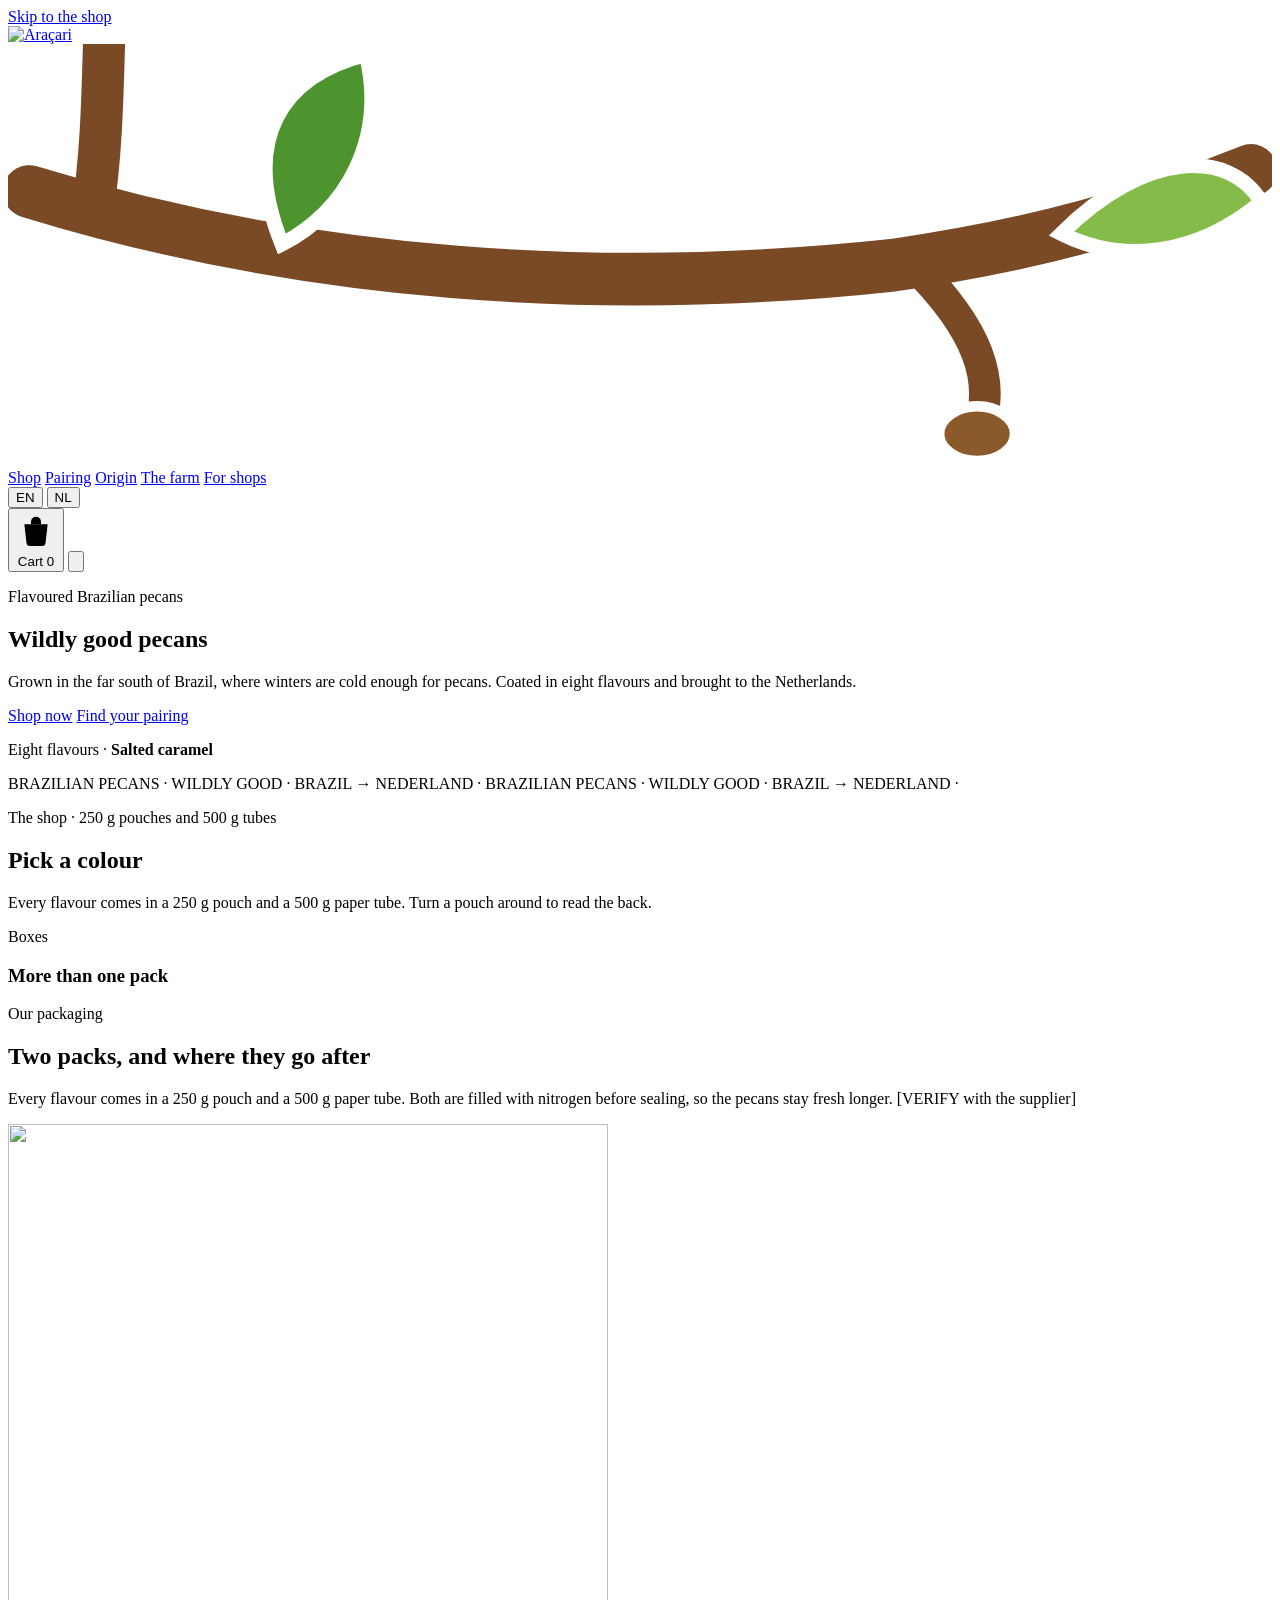
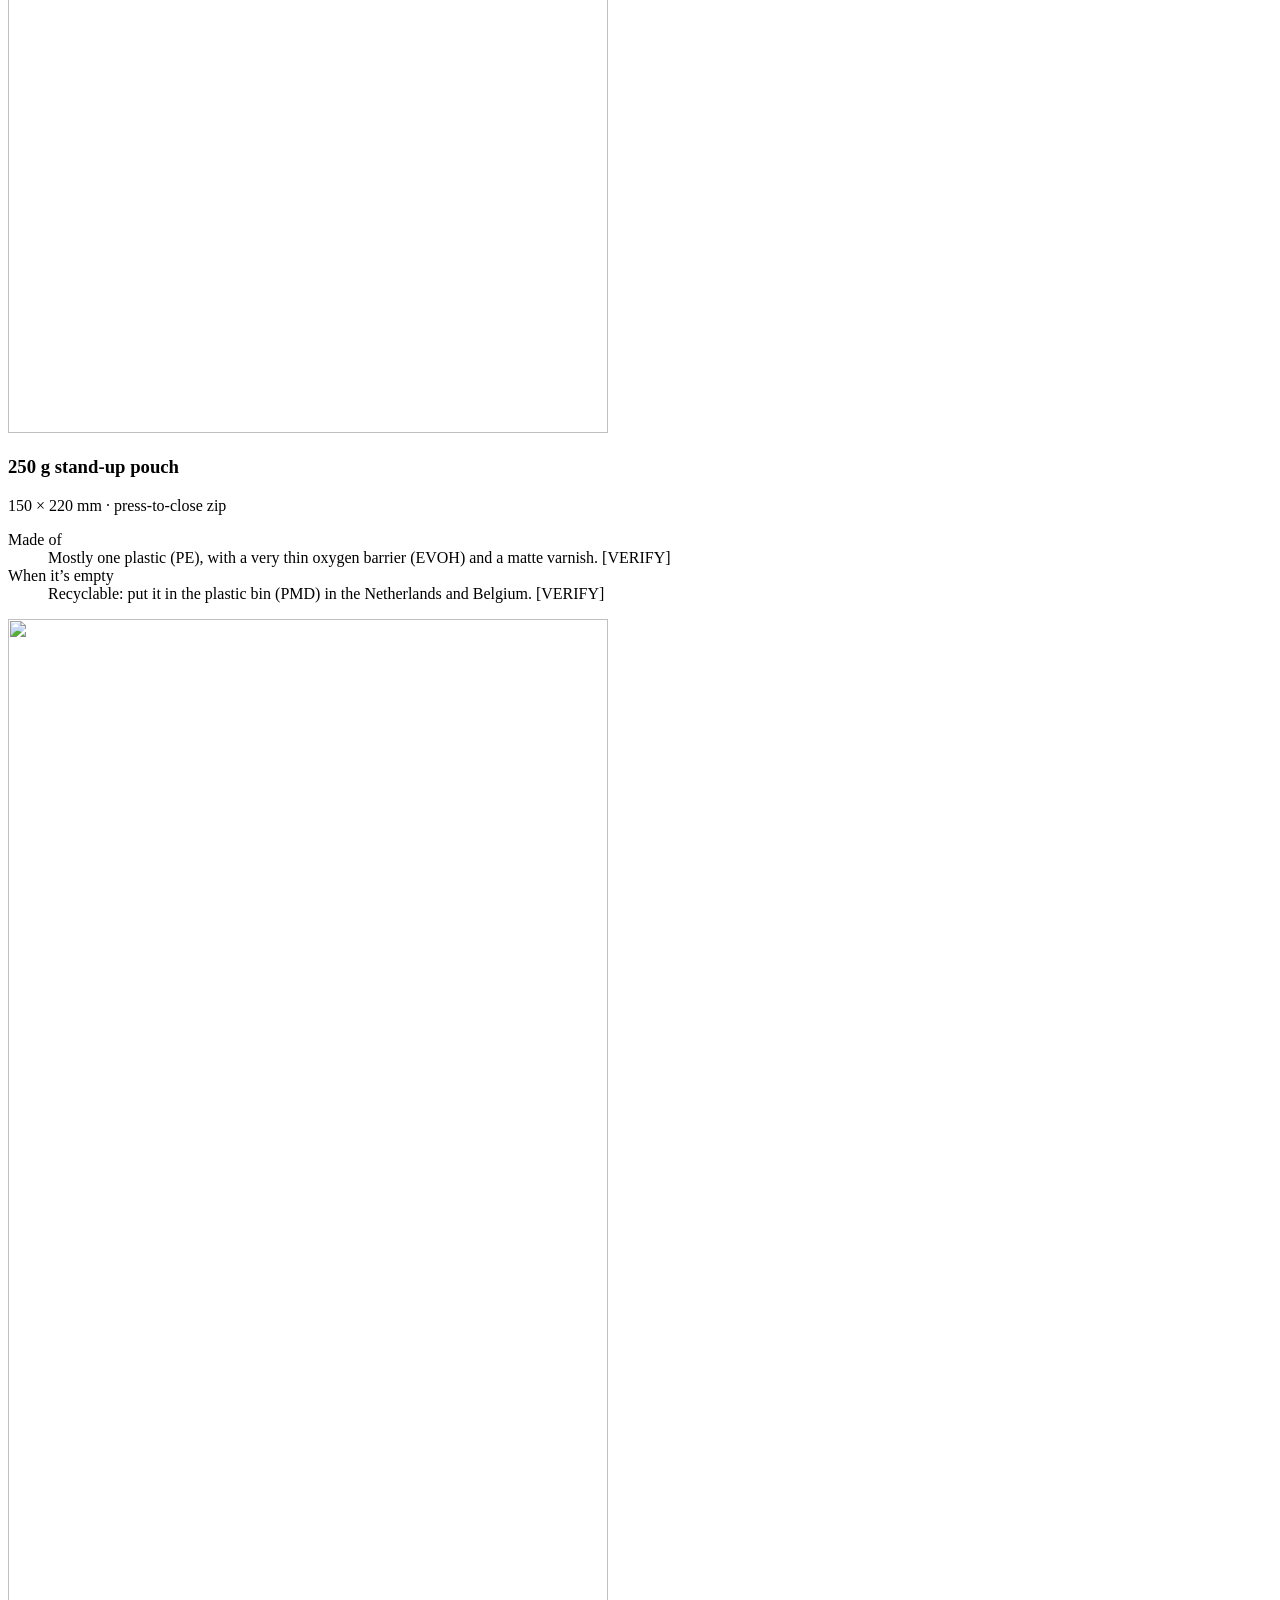
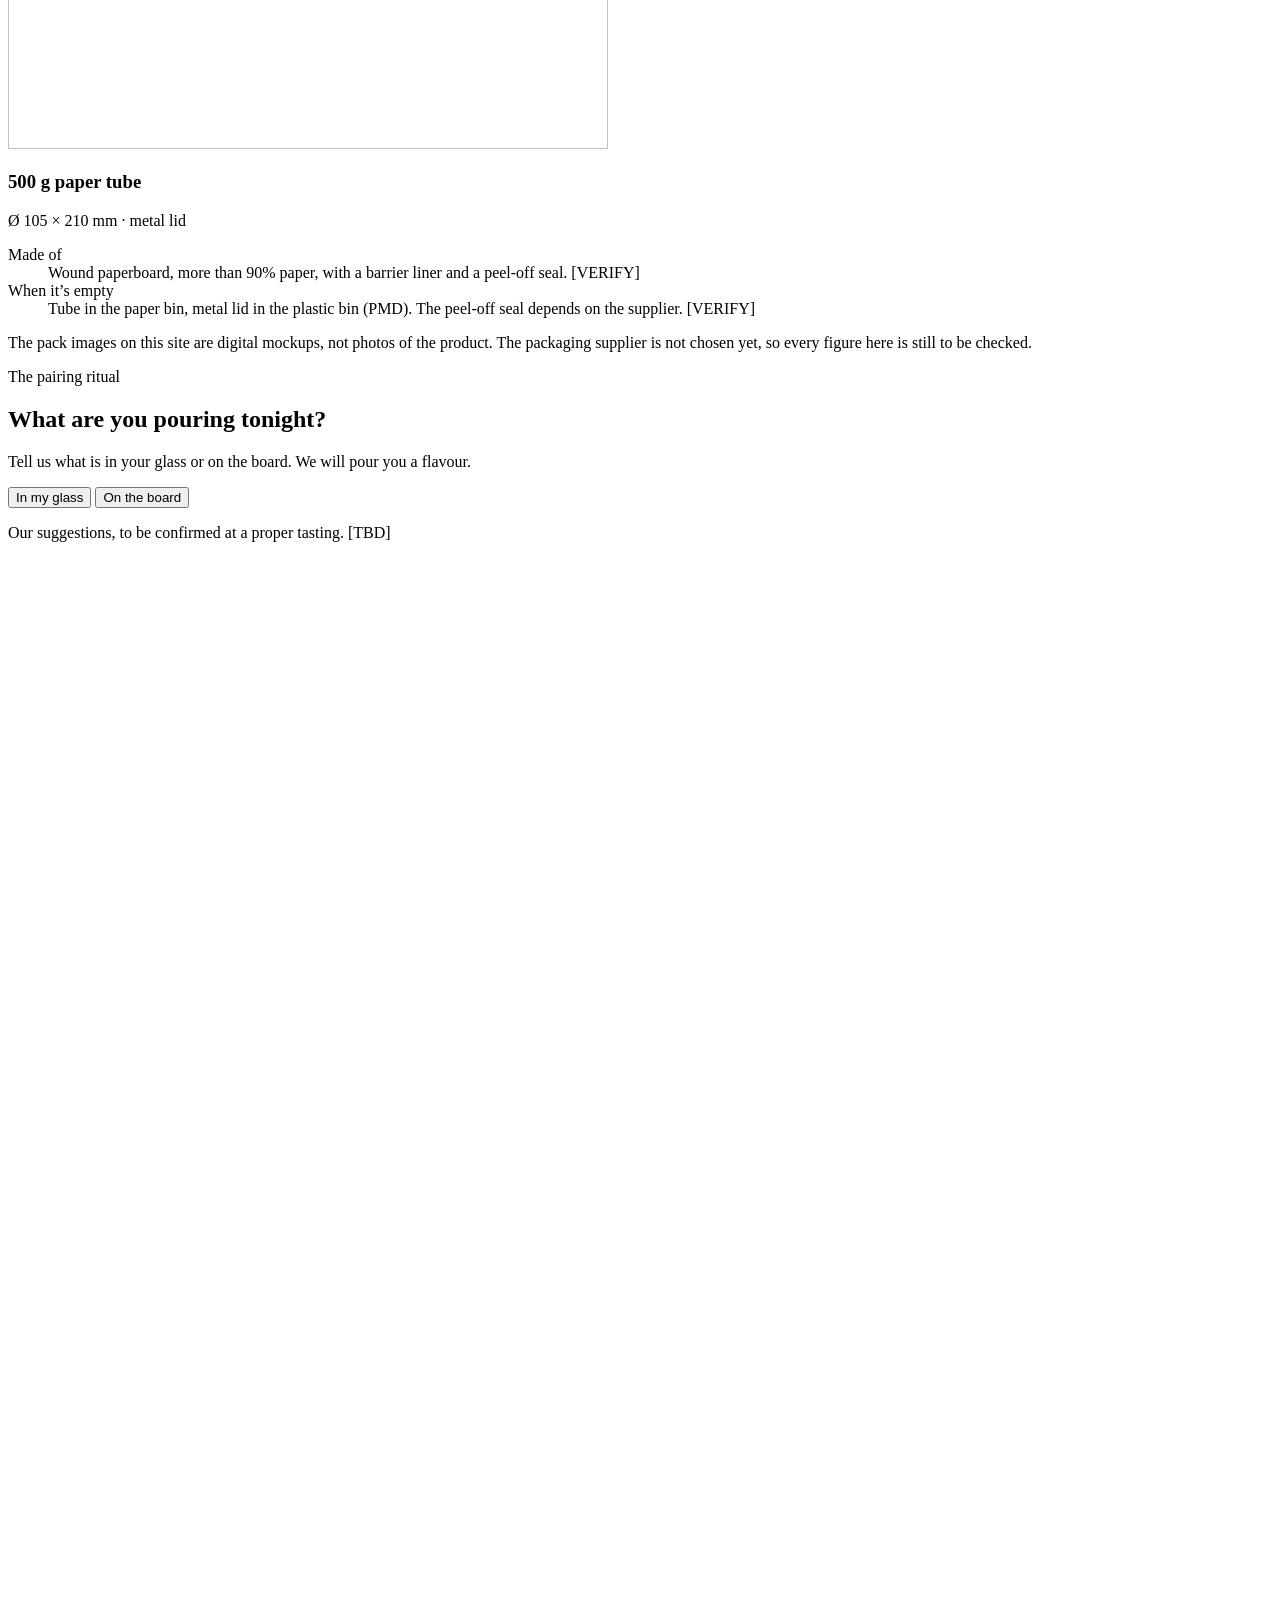
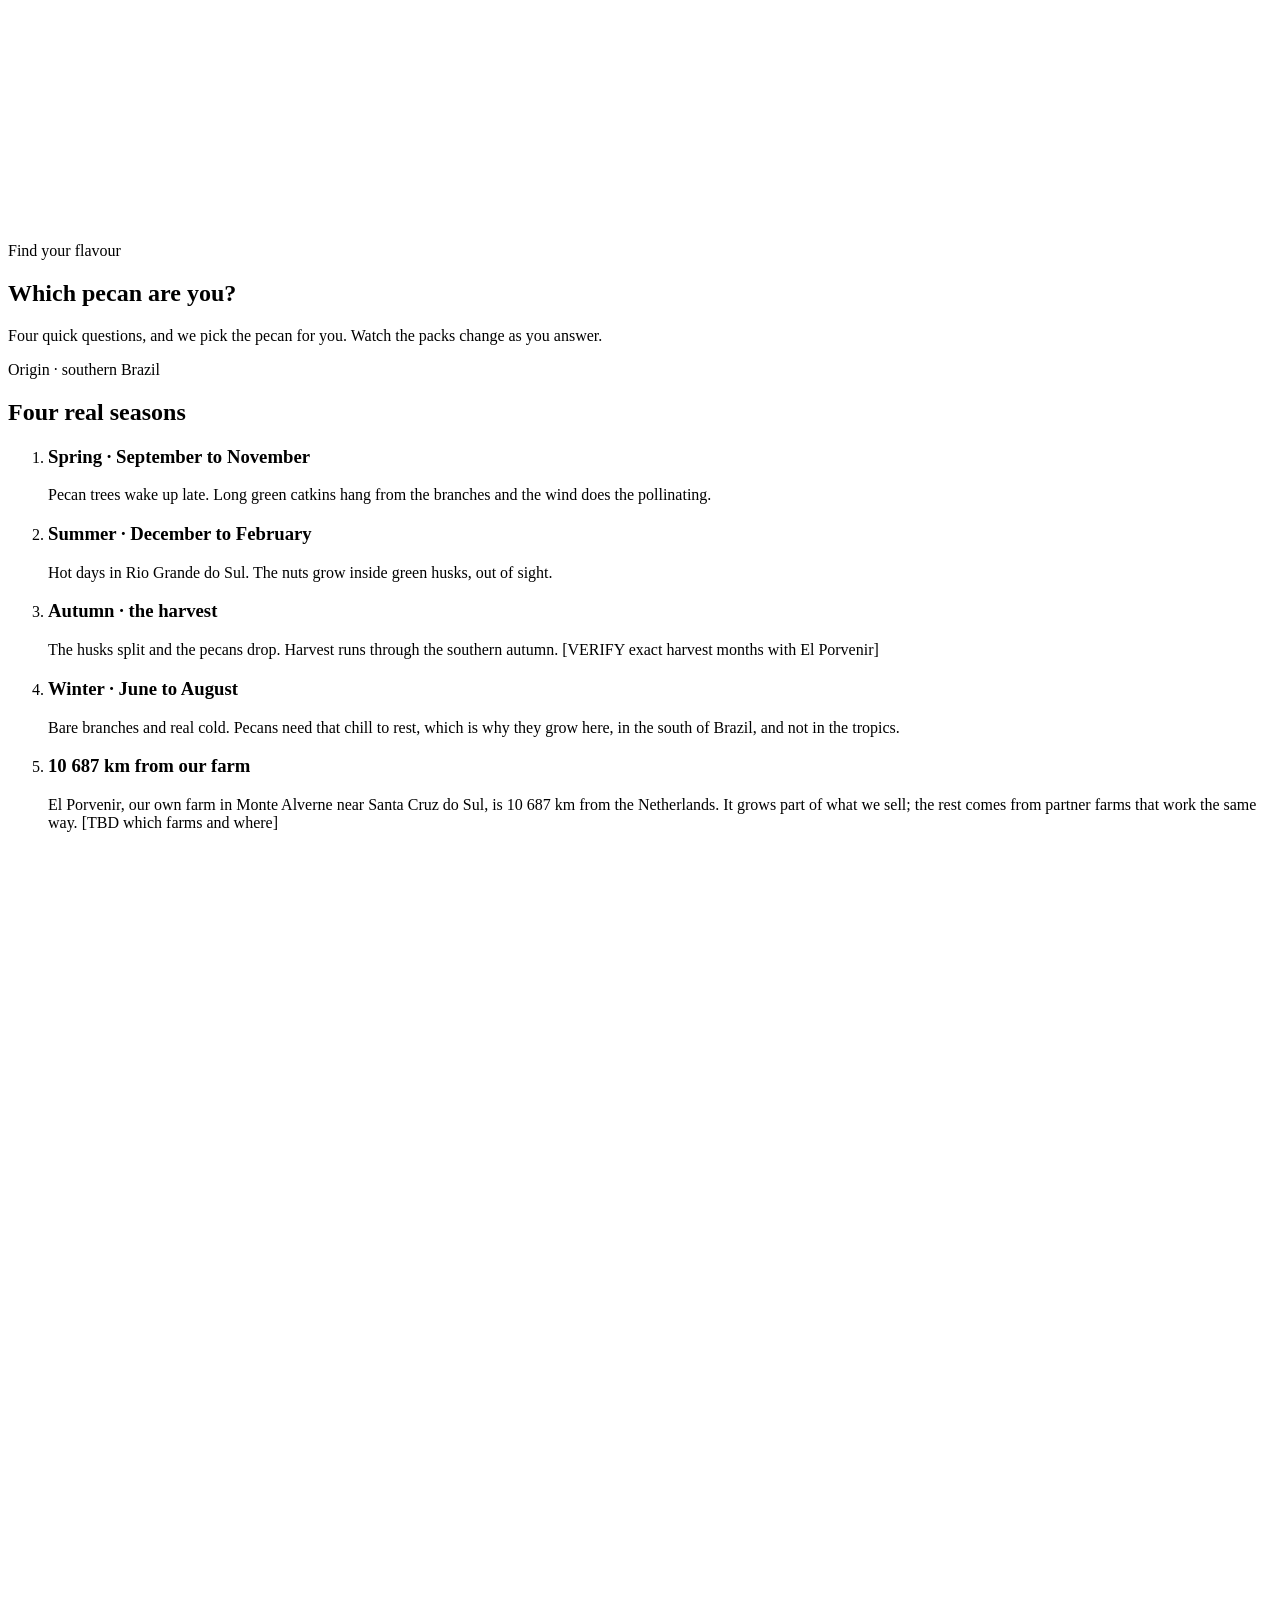
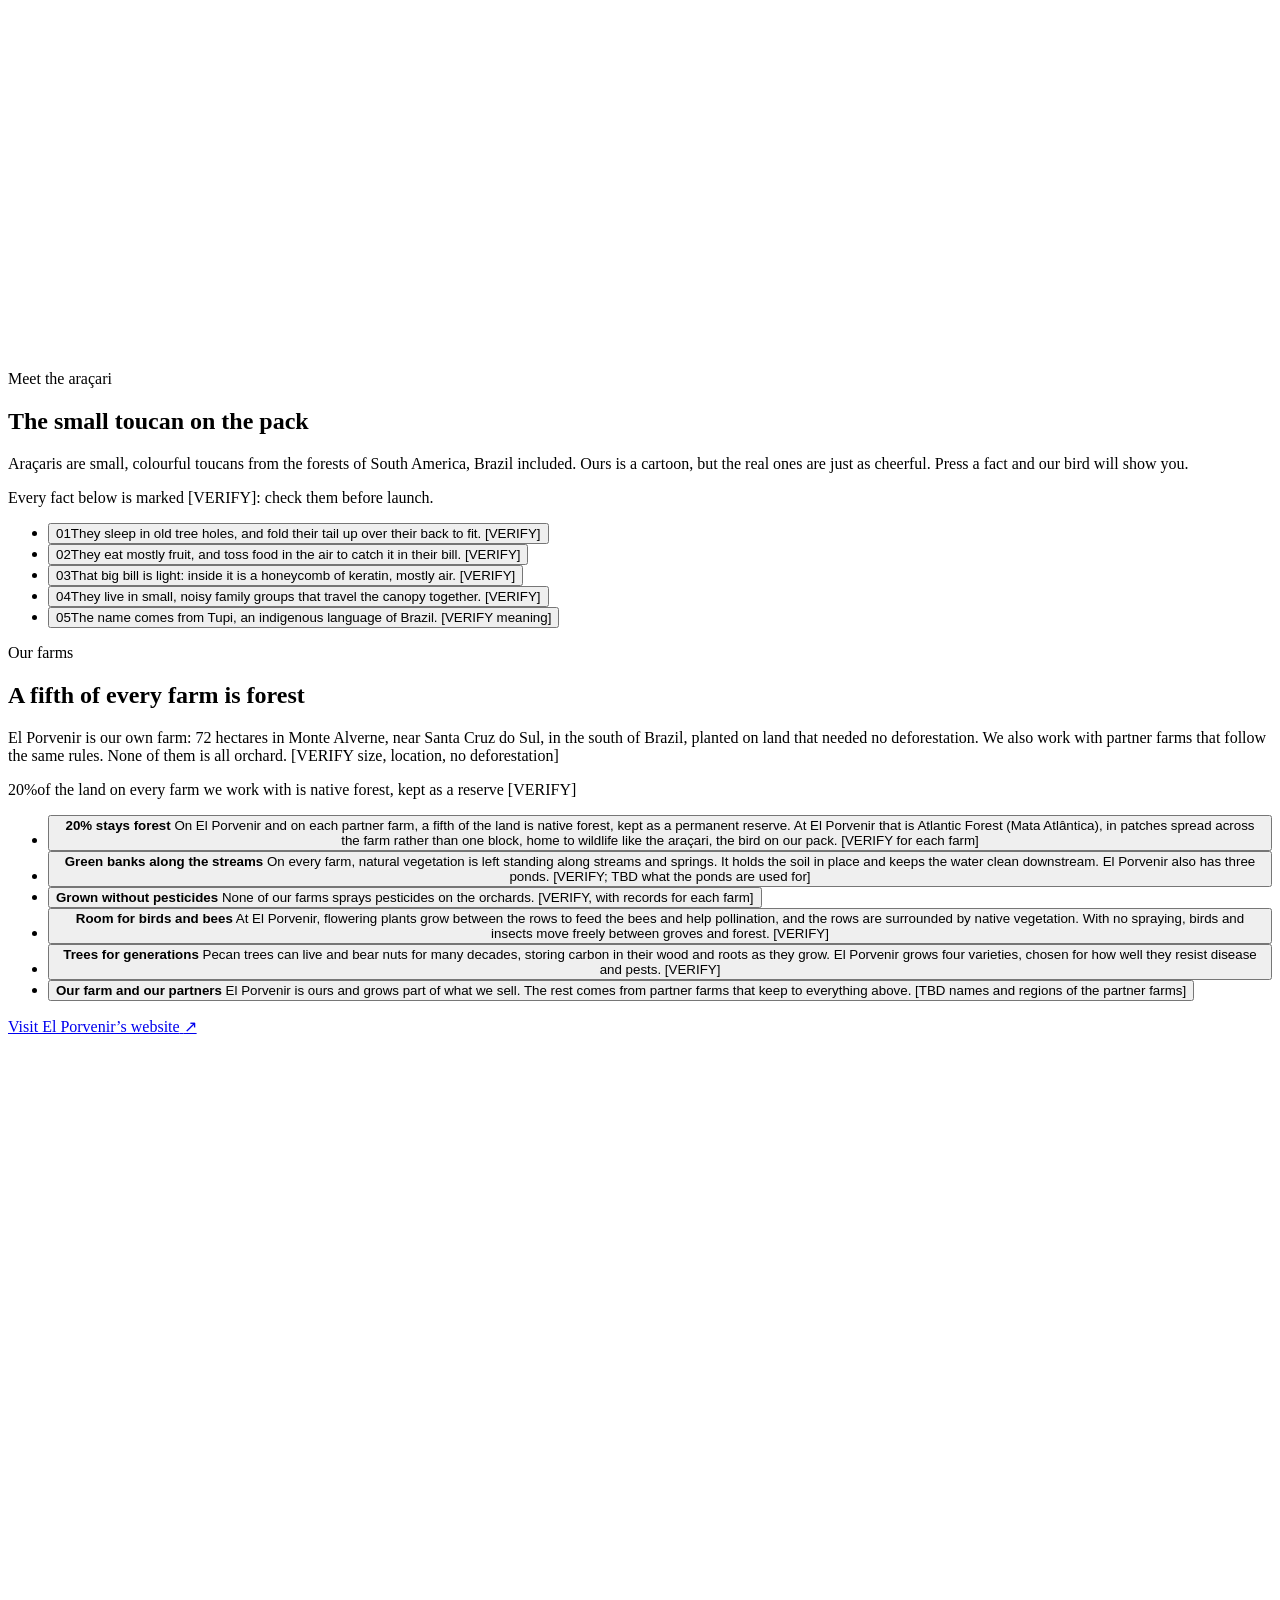
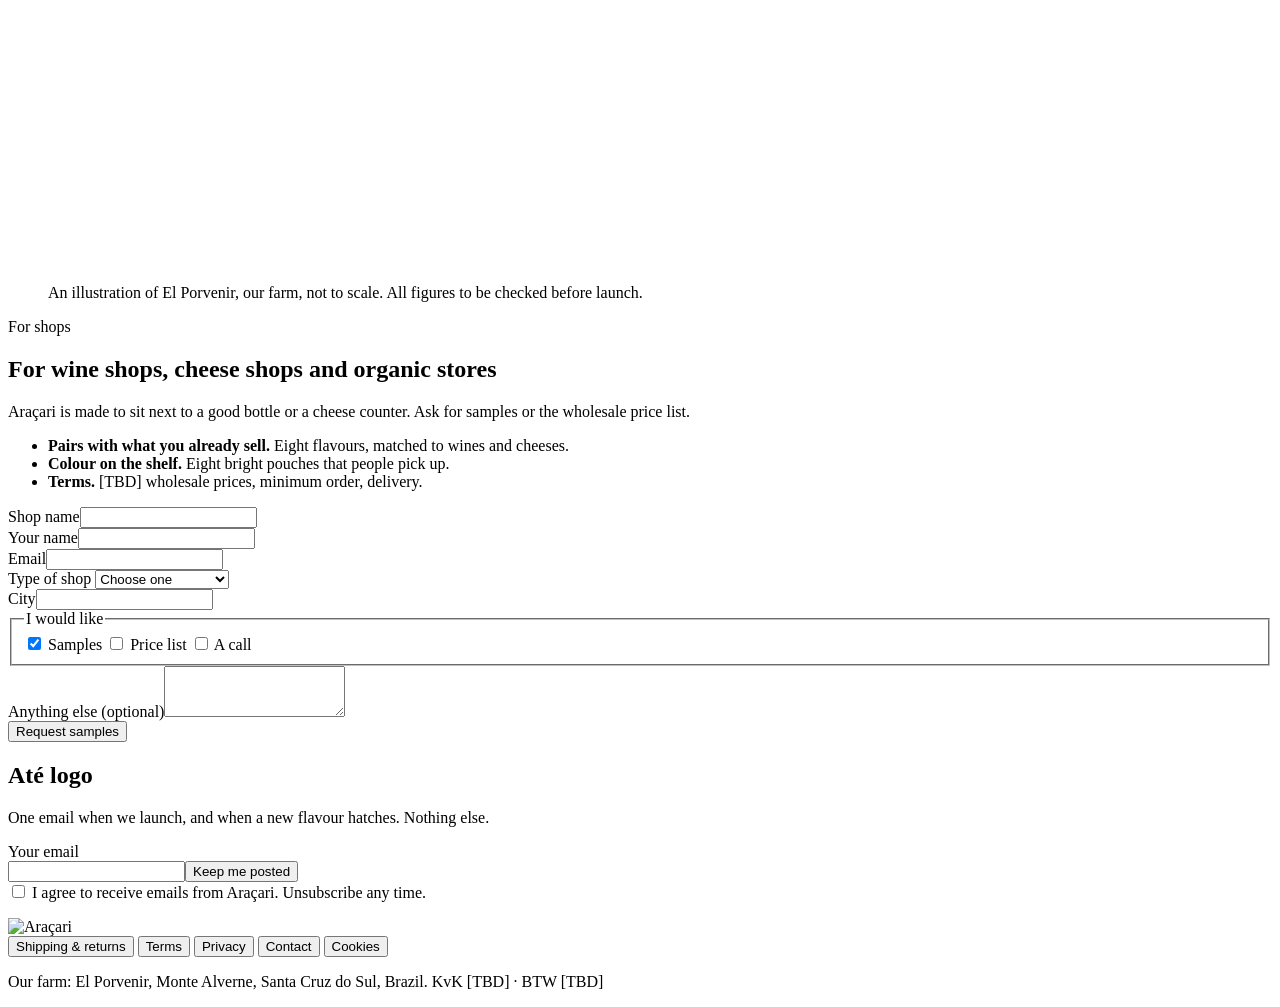
==== commit 7b6ea648: "Simpler product cards, remove sound Product cards: drop the "also 500 g" tube thumbnail, the rotate " ====
--- a/src/index.html
+++ b/src/index.html
@@ -53,9 +53,6 @@
       <button type="button" class="lang-btn" data-lang="en" aria-pressed="true">EN</button>
       <button type="button" class="lang-btn" data-lang="nl" aria-pressed="false">NL</button>
     </div>
-    <button type="button" class="icon-btn" id="soundBtn" aria-pressed="false" aria-label="Sound off. Turn sound on" title="Sound">
-      <svg viewBox="0 0 24 24" aria-hidden="true"><path class="spk" d="M4 9.5h3.5L12 5.5v13l-4.5-4H4z"/><path class="wave1" d="M15.5 9a4 4 0 0 1 0 6"/><path class="wave2" d="M18 6.5a7.5 7.5 0 0 1 0 11"/><path class="mute" d="M16 9.5l5 5m0-5l-5 5"/></svg>
-    </button>
     <button type="button" class="cart-btn" id="cartBtn" aria-controls="cart" aria-expanded="false">
       <svg viewBox="0 0 24 24" aria-hidden="true"><path d="M5 8h14l-1.3 11.2a2 2 0 0 1-2 1.8H8.3a2 2 0 0 1-2-1.8z"/><path d="M9 8V6.5a3 3 0 0 1 6 0V8"/></svg>
       <span class="cart-label" data-i18n="nav.cart">Cart</span>
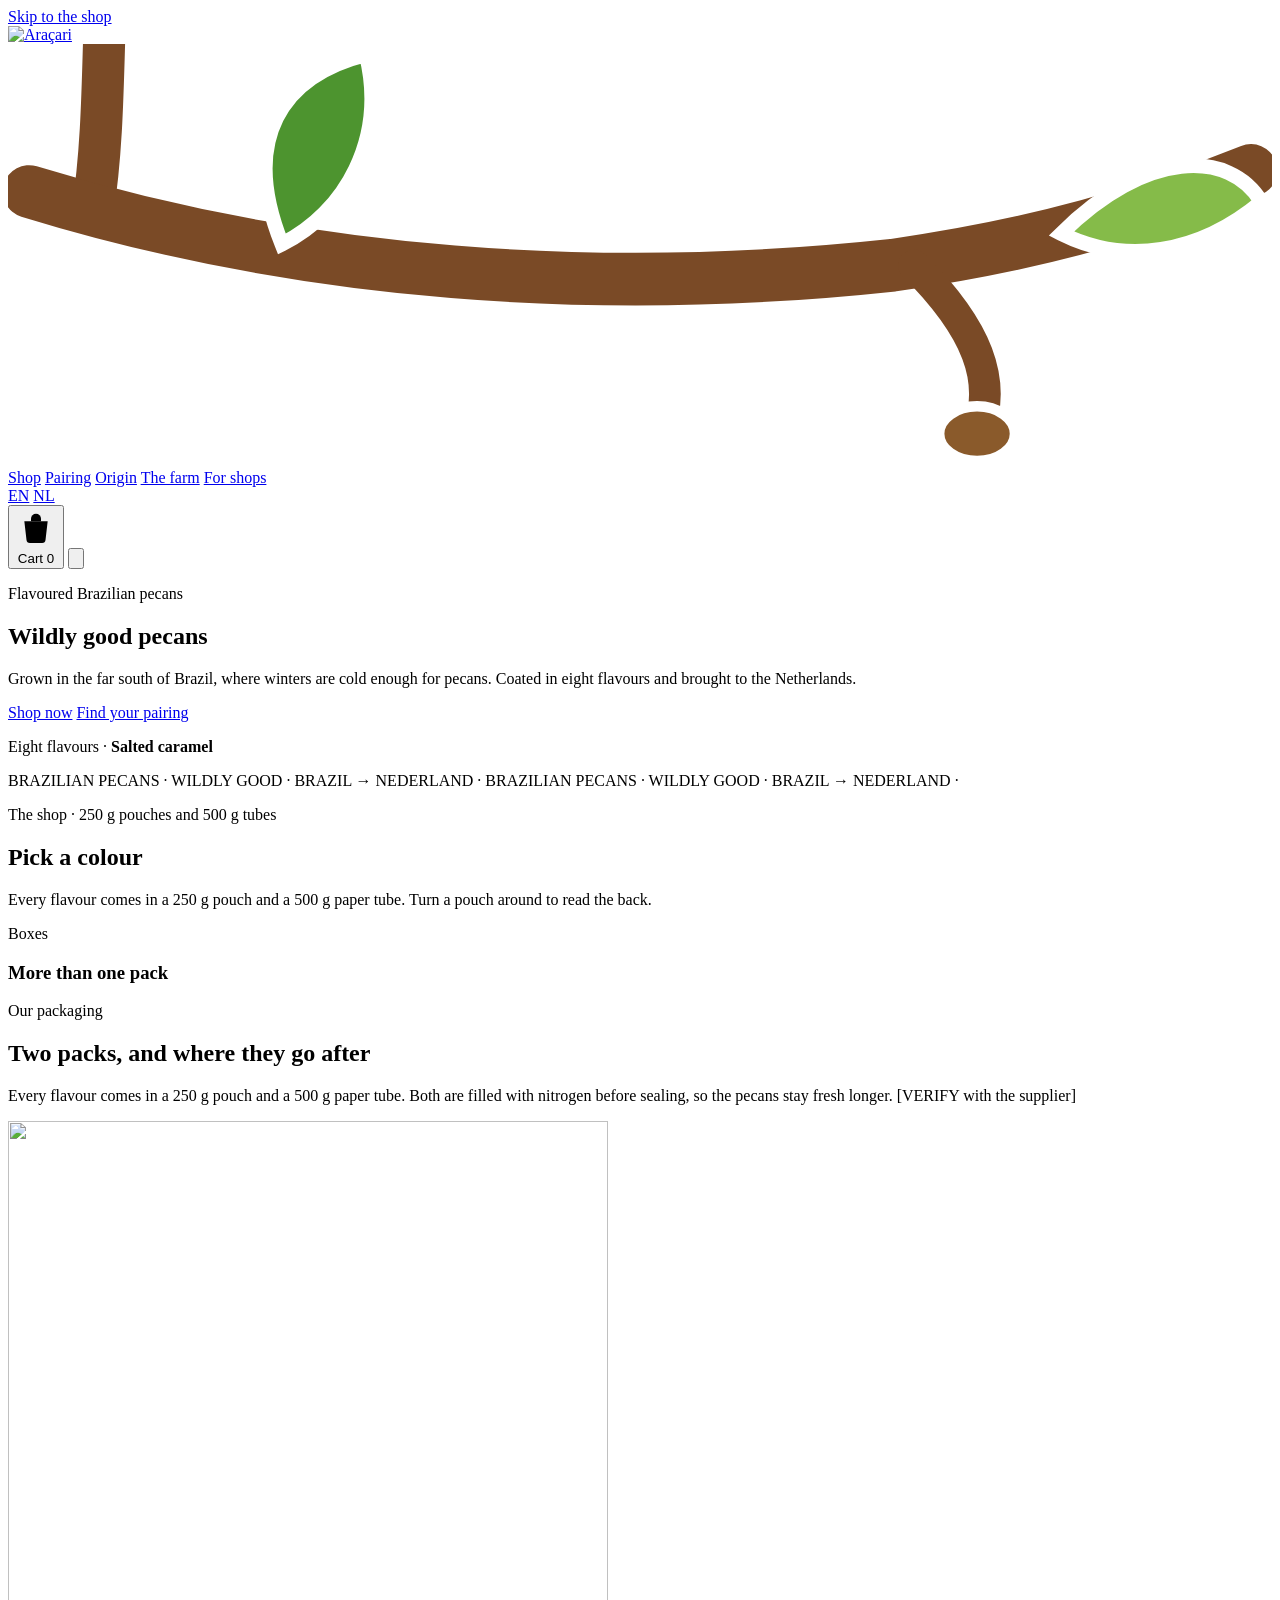
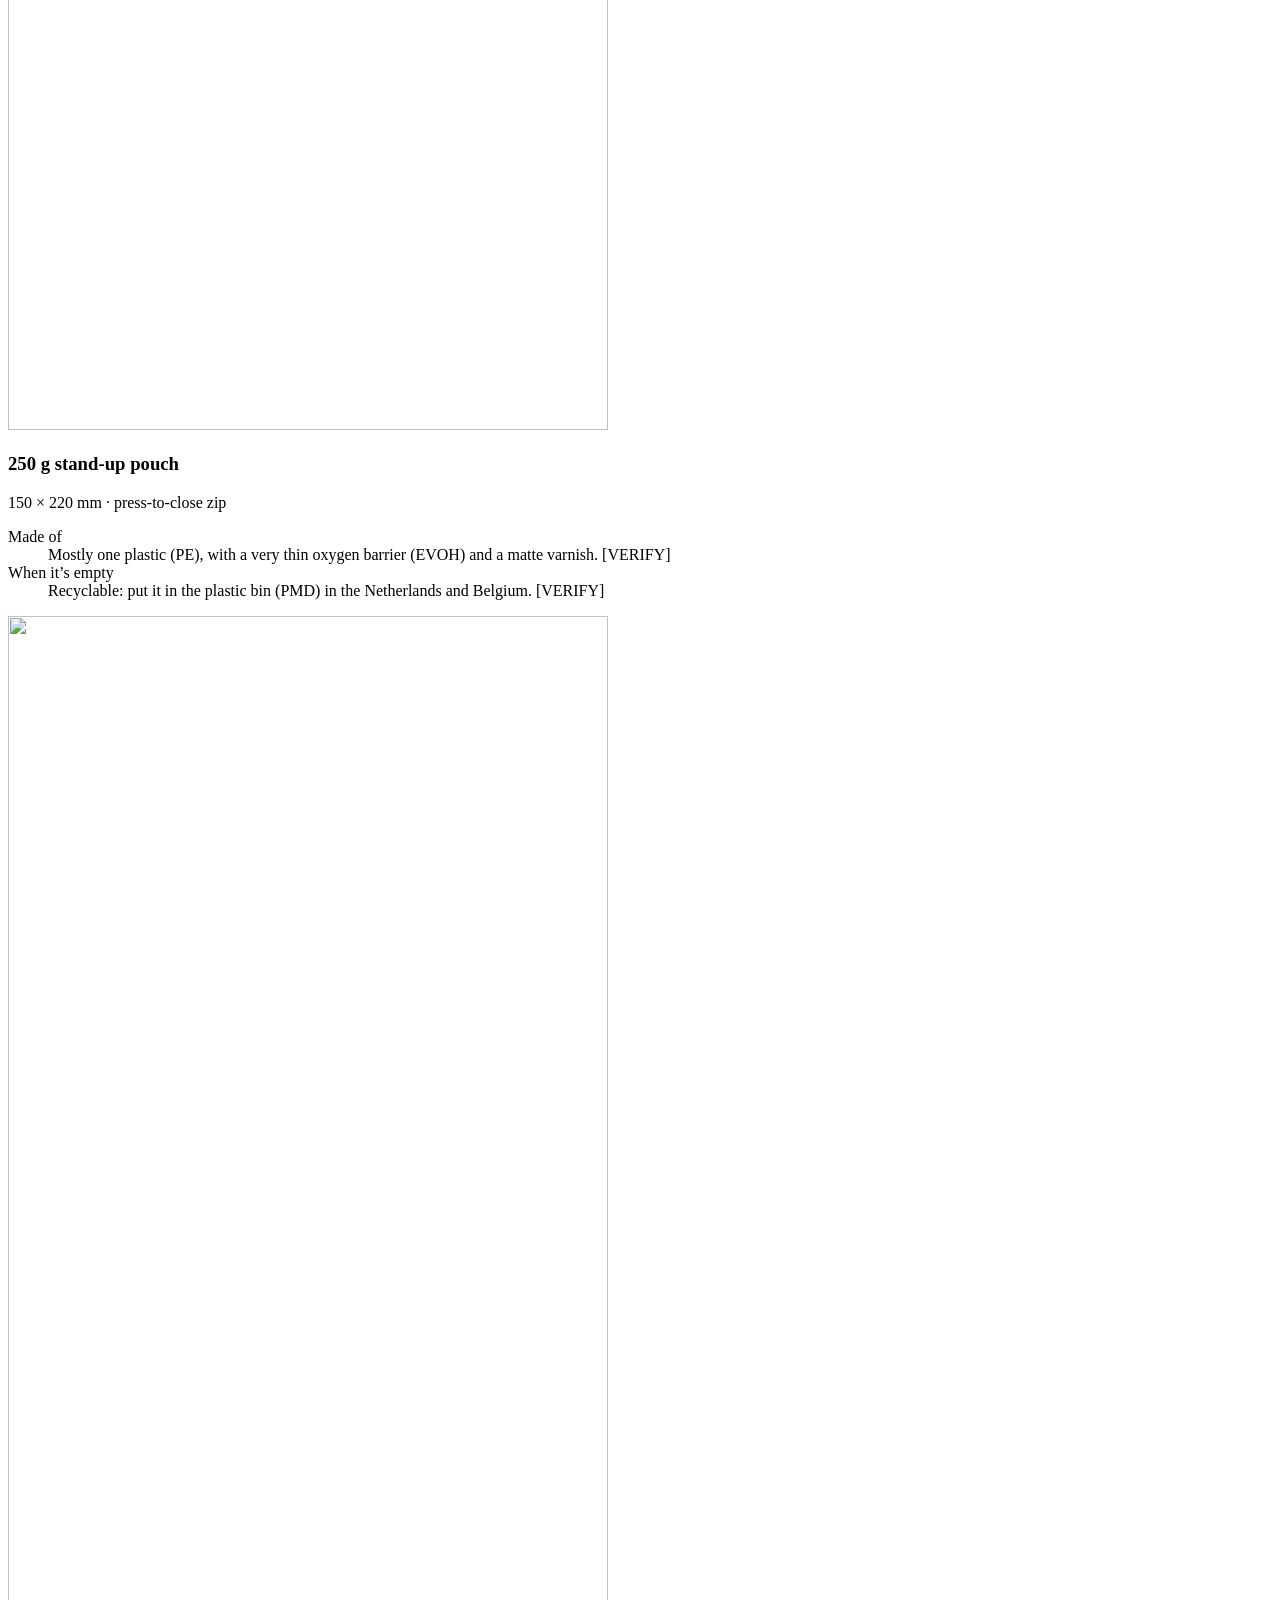
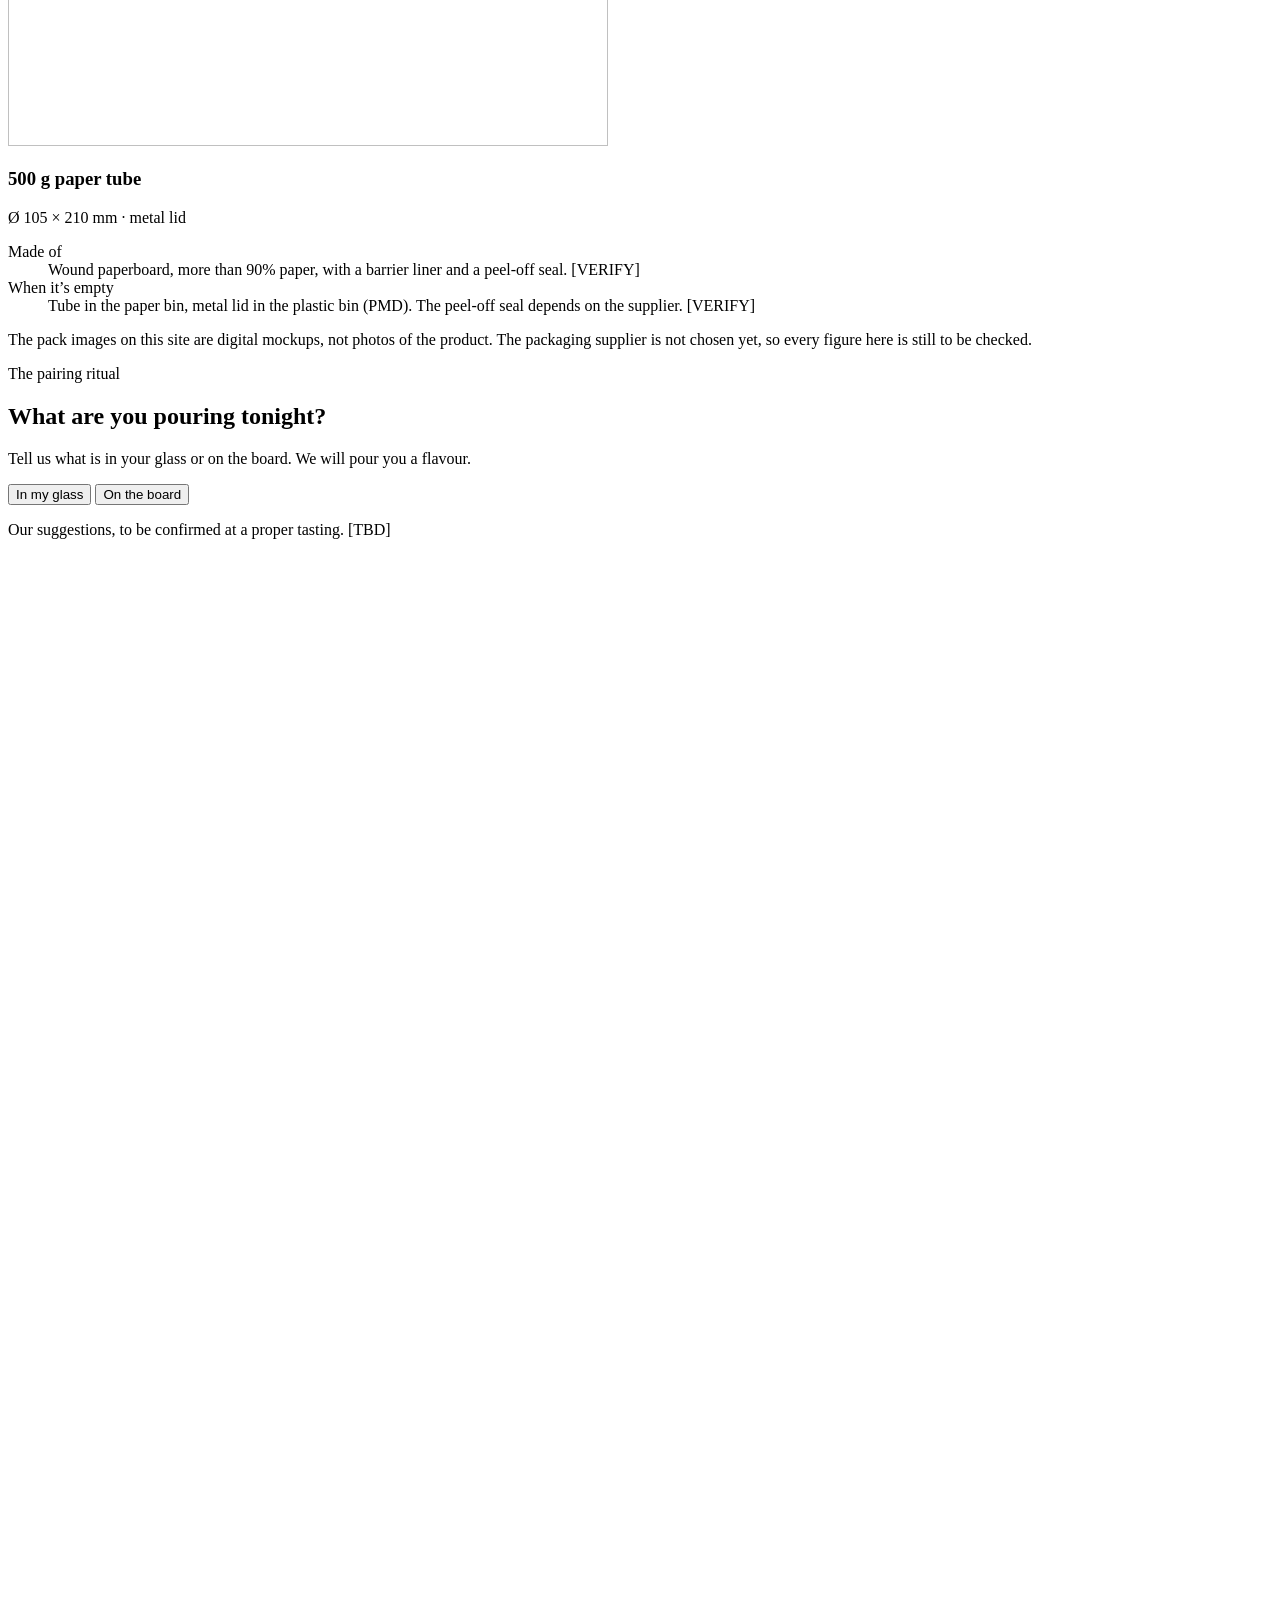
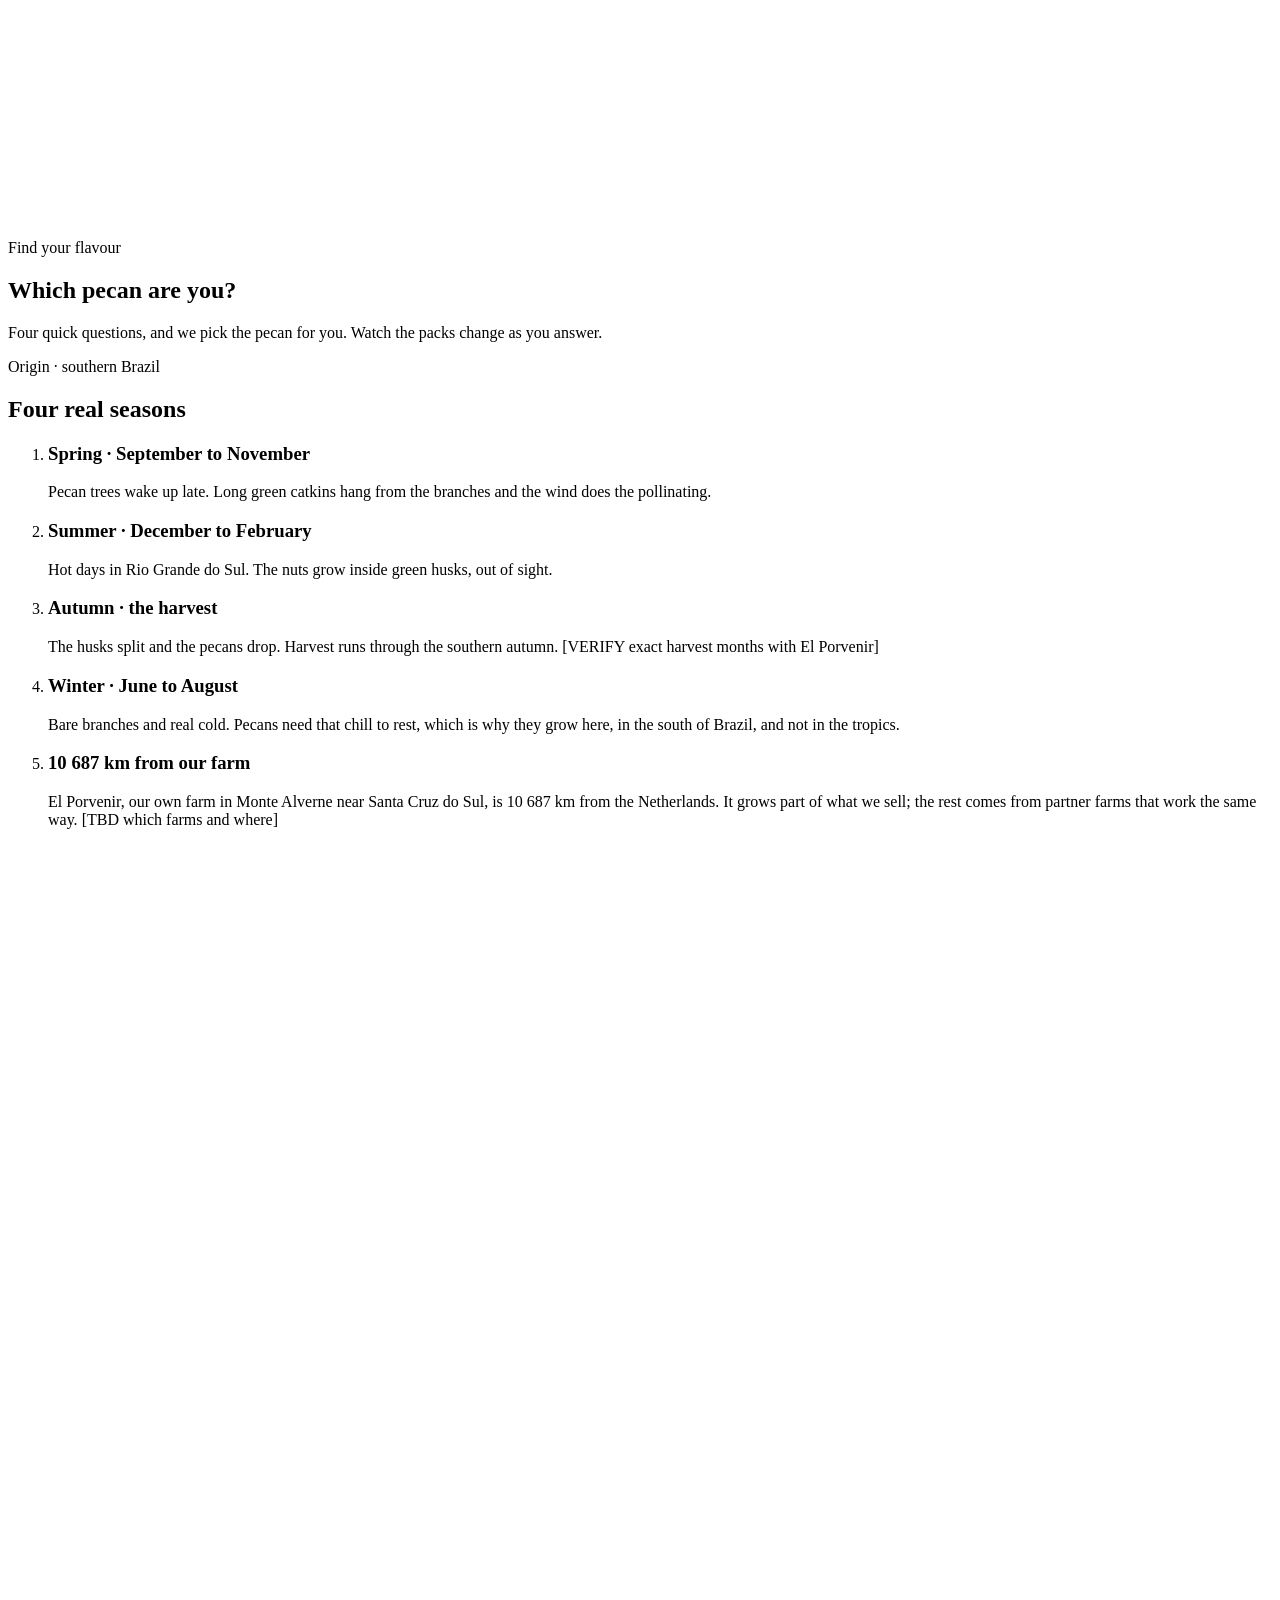
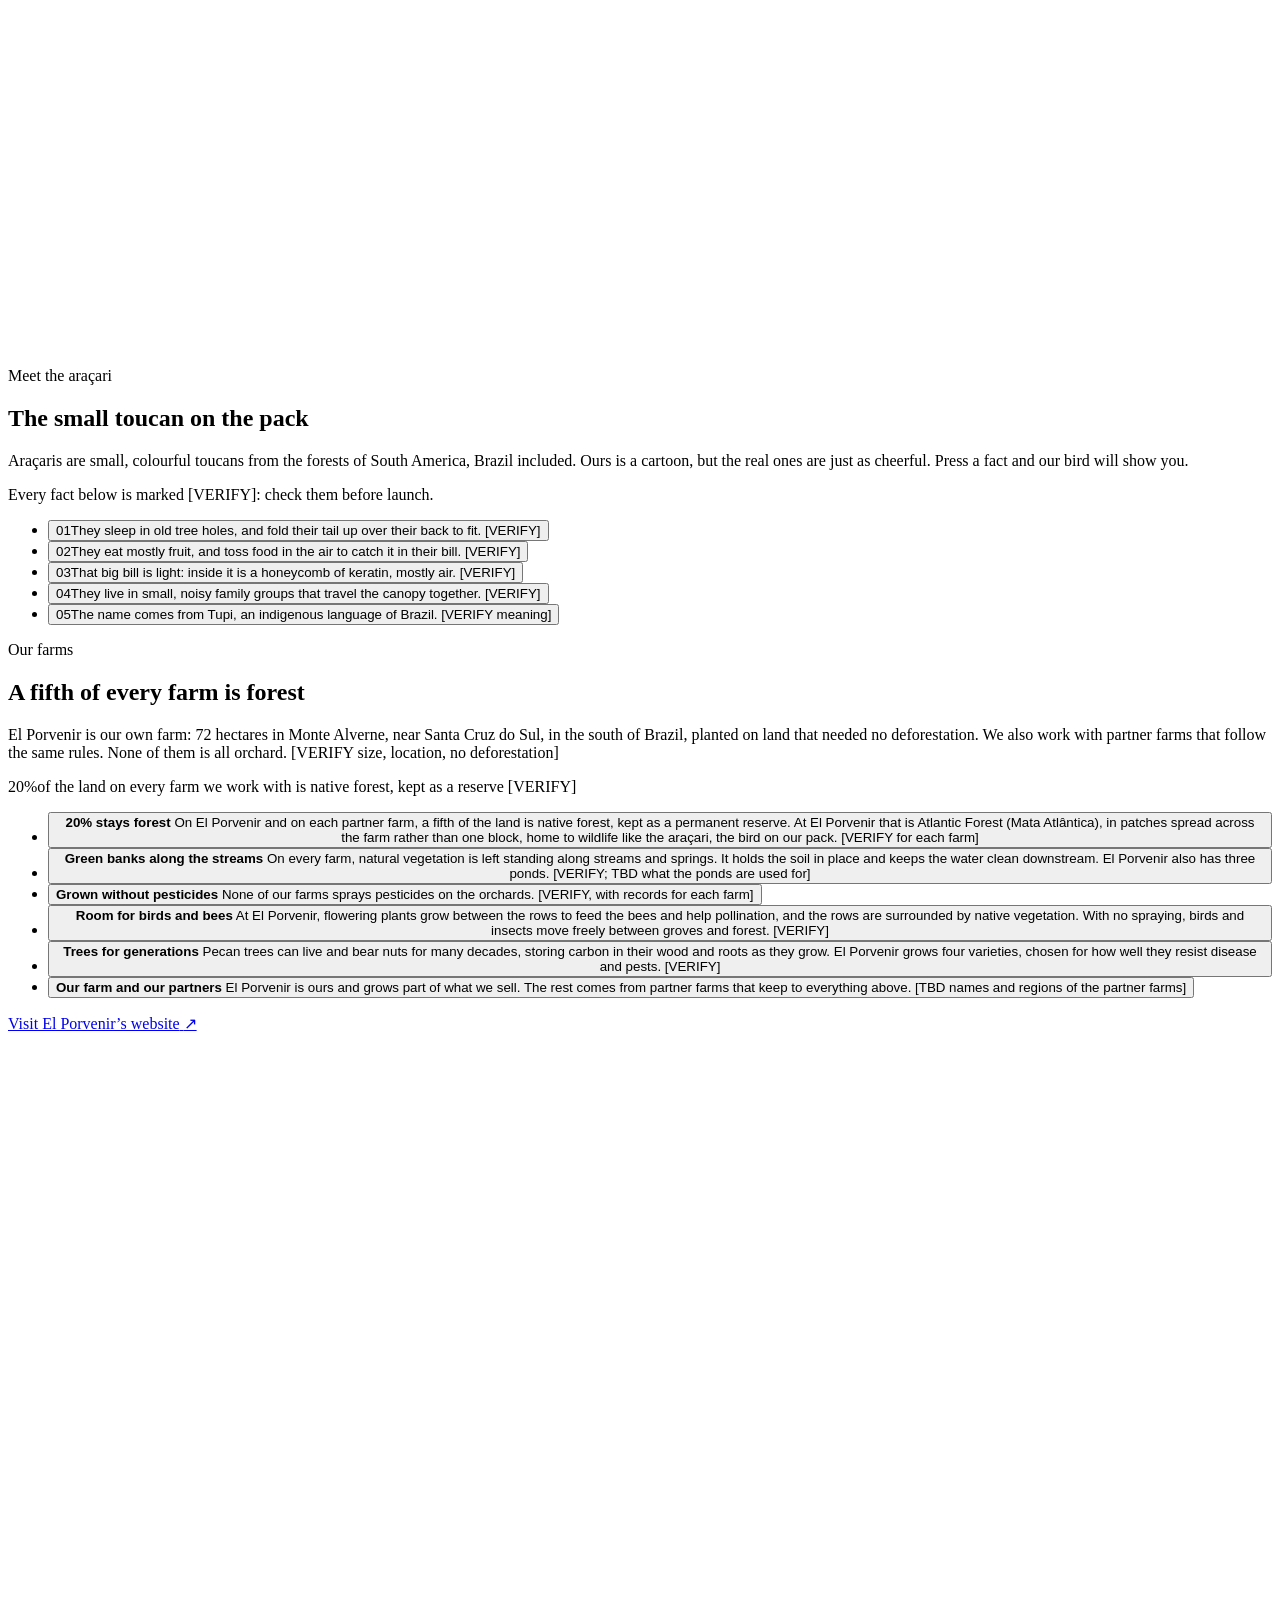
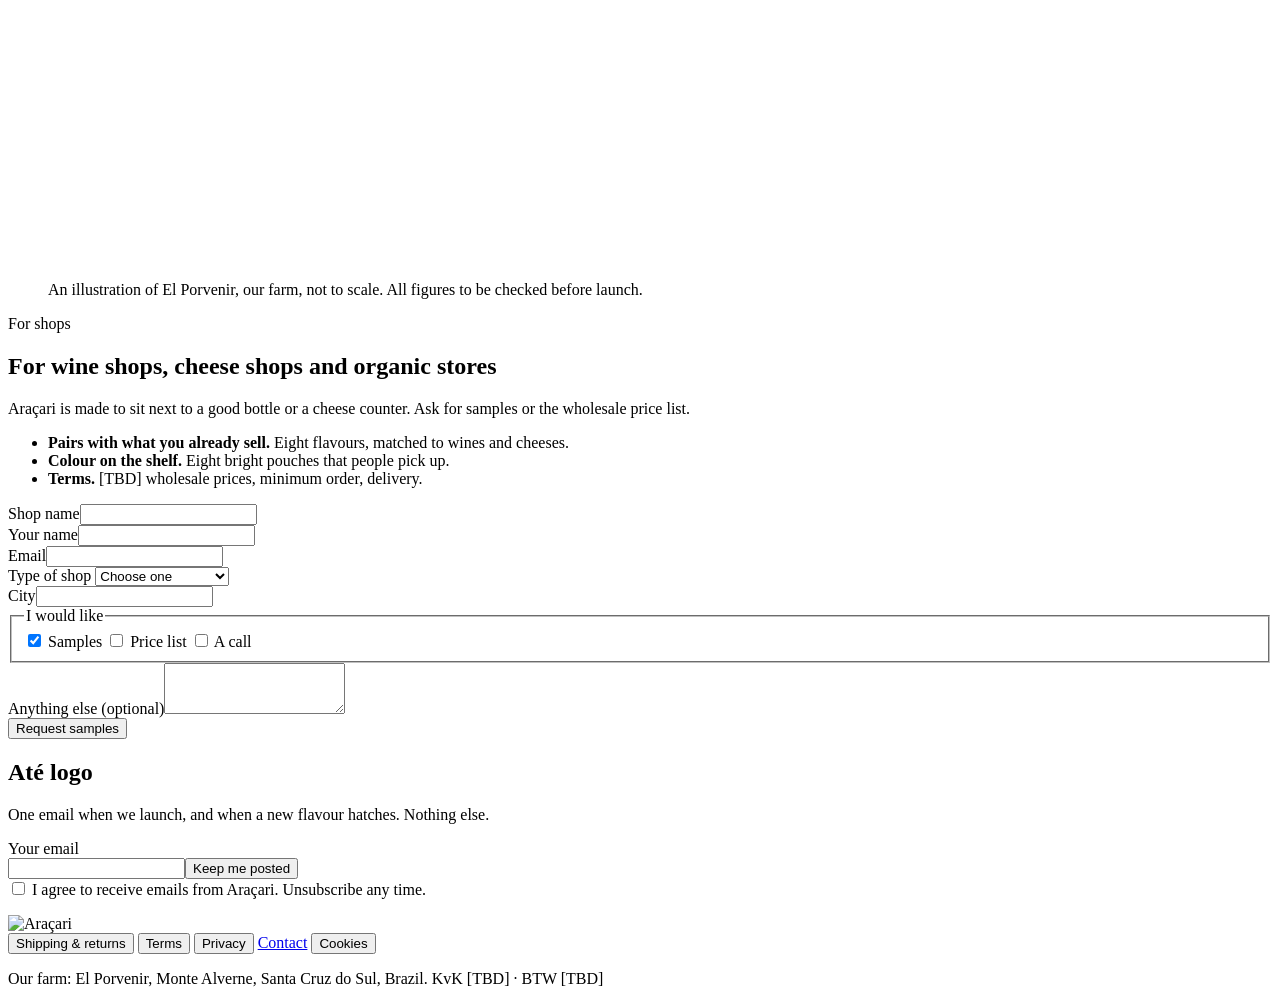
==== commit 647562a6: "Dutch page at /nl/, contact page, sitemap - build.js writes public/nl/index.html with the Dutch stri" ====
--- a/src/index.html
+++ b/src/index.html
@@ -1,5 +1,5 @@
 <!doctype html>
-<html lang="en">
+<html lang="en" data-lang="en">
 <head>
 <meta charset="utf-8">
 <meta name="viewport" content="width=device-width, initial-scale=1, viewport-fit=cover">
@@ -11,9 +11,13 @@
 <link rel="apple-touch-icon" href="/apple-touch-icon.png">
 <meta name="description" content="Pecans from the south of Brazil in 8 flavours, from salted caramel to doce de leite. A father-and-son business delivering across the Netherlands.">
 <link rel="canonical" href="https://aracari.nl/">
+<link rel="alternate" hreflang="en" href="https://aracari.nl/">
+<link rel="alternate" hreflang="nl" href="https://aracari.nl/nl/">
+<link rel="alternate" hreflang="x-default" href="https://aracari.nl/">
 <meta property="og:type" content="website">
 <meta property="og:site_name" content="Araçari">
 <meta property="og:url" content="https://aracari.nl/">
+<meta property="og:locale" content="en_GB">
 <meta property="og:title" content="Araçari | Flavoured Brazilian pecans">
 <meta property="og:description" content="Pecans from the south of Brazil in 8 flavours, delivered across the Netherlands.">
 <meta property="og:image" content="https://aracari.nl/icon-512.png">
@@ -50,8 +54,8 @@
   </nav>
   <div class="nav-tools">
     <div class="lang" role="group" aria-label="Language">
-      <button type="button" class="lang-btn" data-lang="en" aria-pressed="true">EN</button>
-      <button type="button" class="lang-btn" data-lang="nl" aria-pressed="false">NL</button>
+      <a class="lang-btn" href="/" hreflang="en" lang="en" data-lang="en" aria-current="true">EN</a>
+      <a class="lang-btn" href="/nl/" hreflang="nl" lang="nl" data-lang="nl" aria-current="false">NL</a>
     </div>
     <button type="button" class="cart-btn" id="cartBtn" aria-controls="cart" aria-expanded="false">
       <svg viewBox="0 0 24 24" aria-hidden="true"><path d="M5 8h14l-1.3 11.2a2 2 0 0 1-2 1.8H8.3a2 2 0 0 1-2-1.8z"/><path d="M9 8V6.5a3 3 0 0 1 6 0V8"/></svg>
@@ -344,7 +348,7 @@
       <button type="button" data-legal="shipping" data-i18n="foot.shipping">Shipping &amp; returns</button>
       <button type="button" data-legal="terms" data-i18n="foot.terms">Terms</button>
       <button type="button" data-legal="privacy" data-i18n="foot.privacy">Privacy</button>
-      <button type="button" data-legal="contact" data-i18n="foot.contact">Contact</button>
+      <a href="/contact/" id="contactLink" data-i18n="foot.contact">Contact</a>
       <button type="button" id="cookieOpen" data-i18n="foot.cookies">Cookies</button>
     </nav>
     <p class="footer-meta"><span data-i18n="foot.origin">Our farm: El Porvenir, Monte Alverne, Santa Cruz do Sul, Brazil.</span> KvK [TBD] · BTW [TBD]</p>
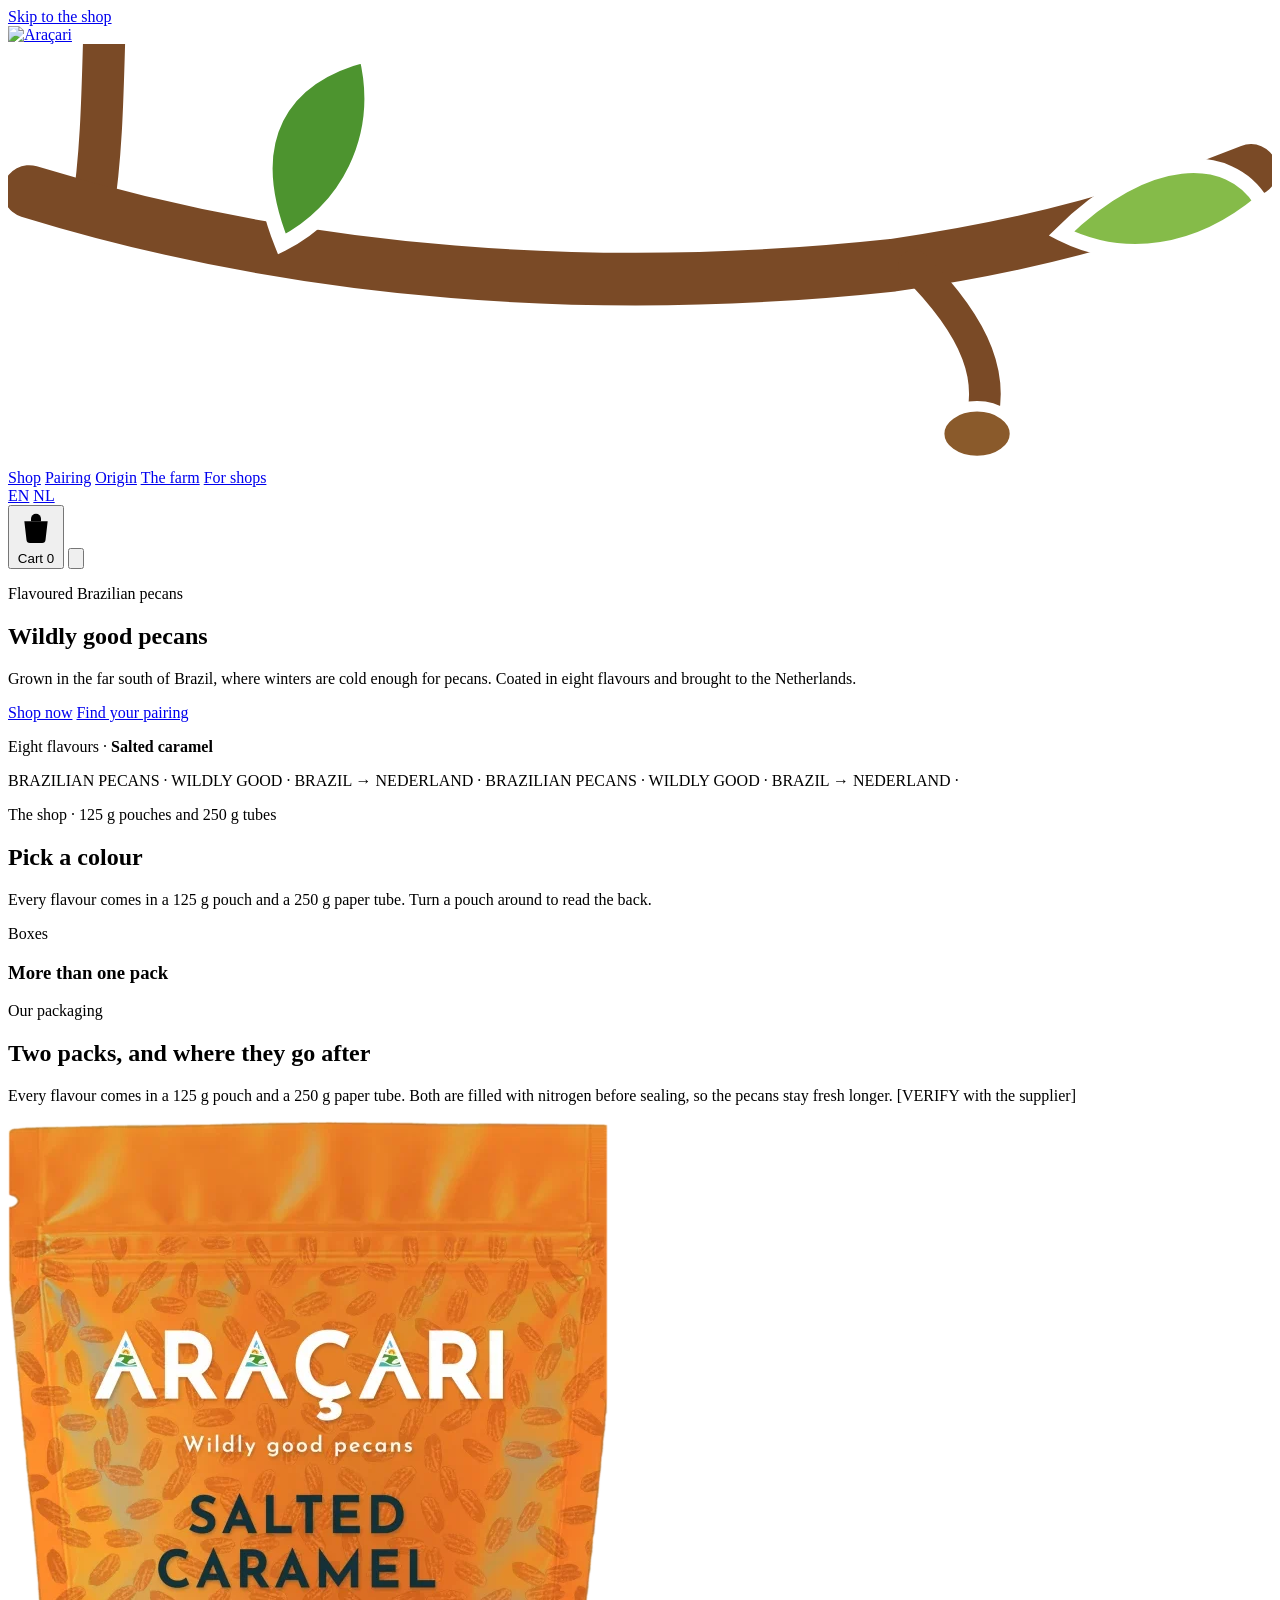
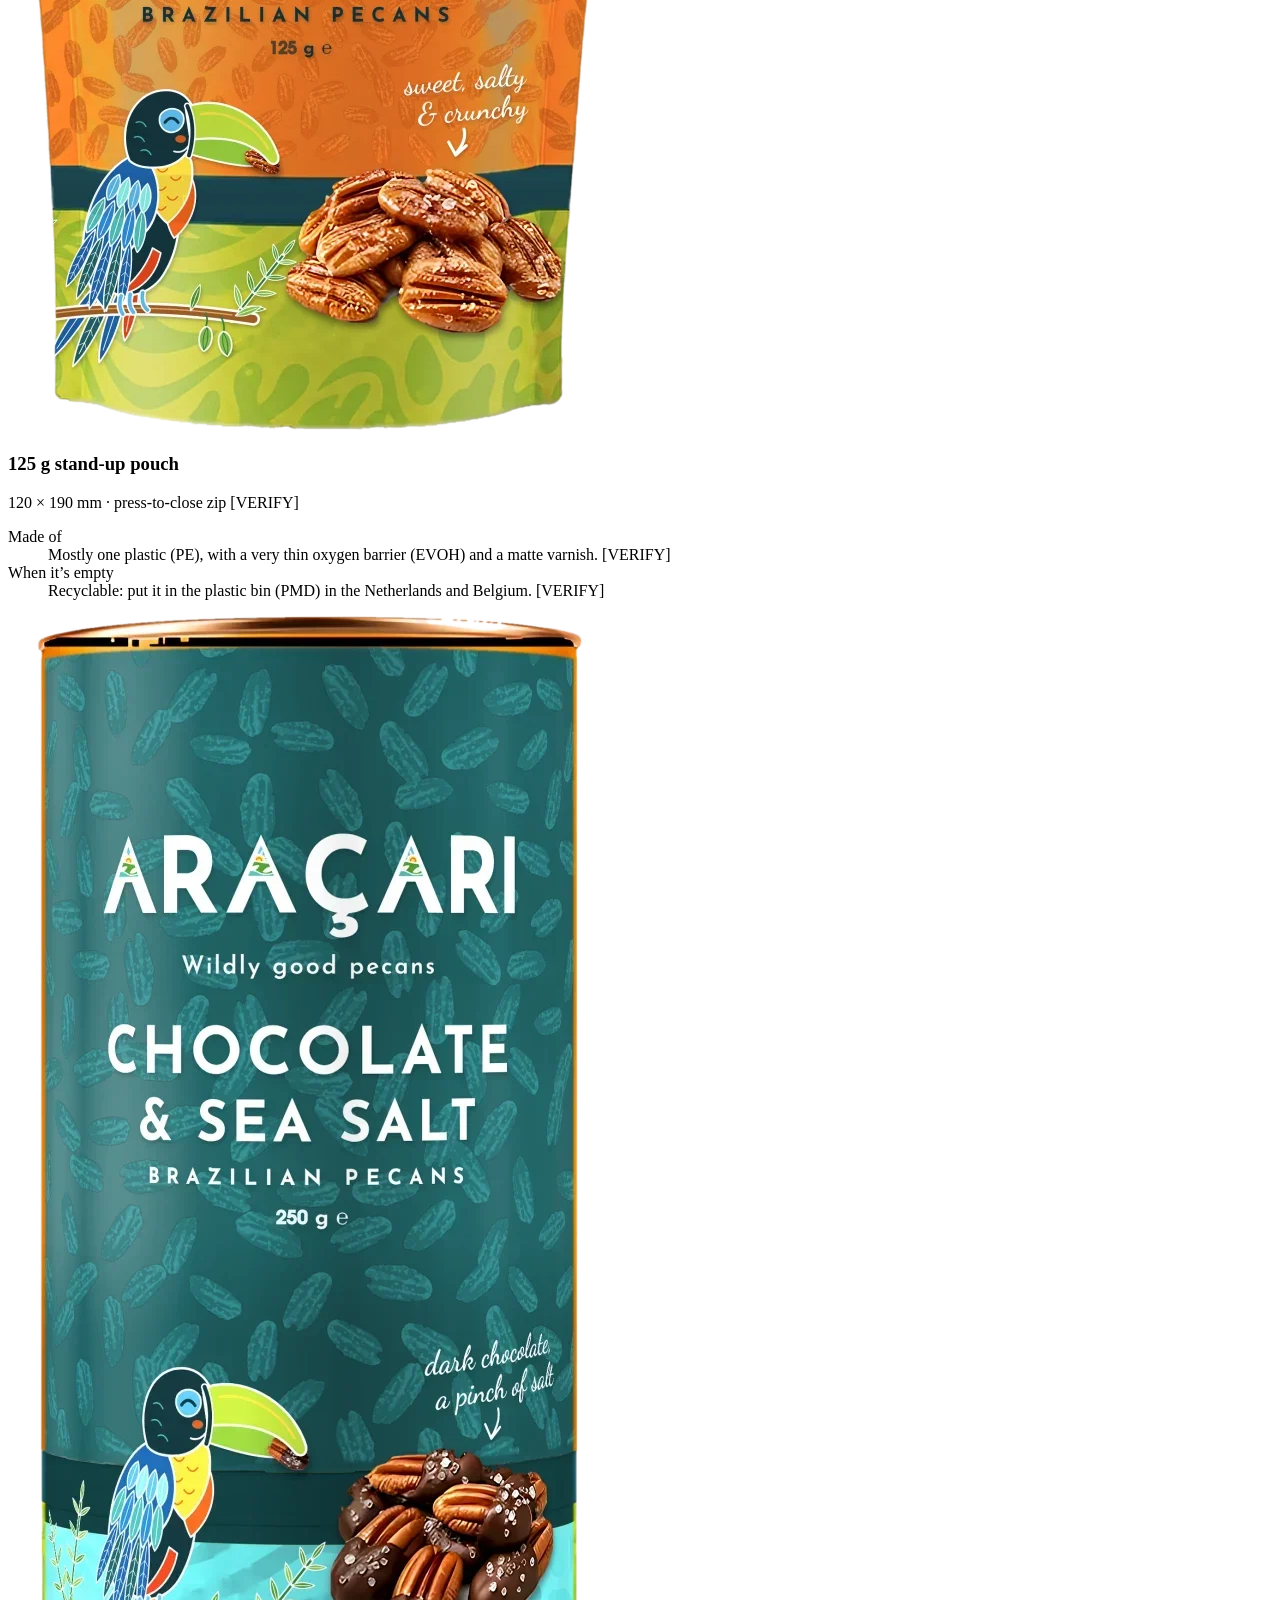
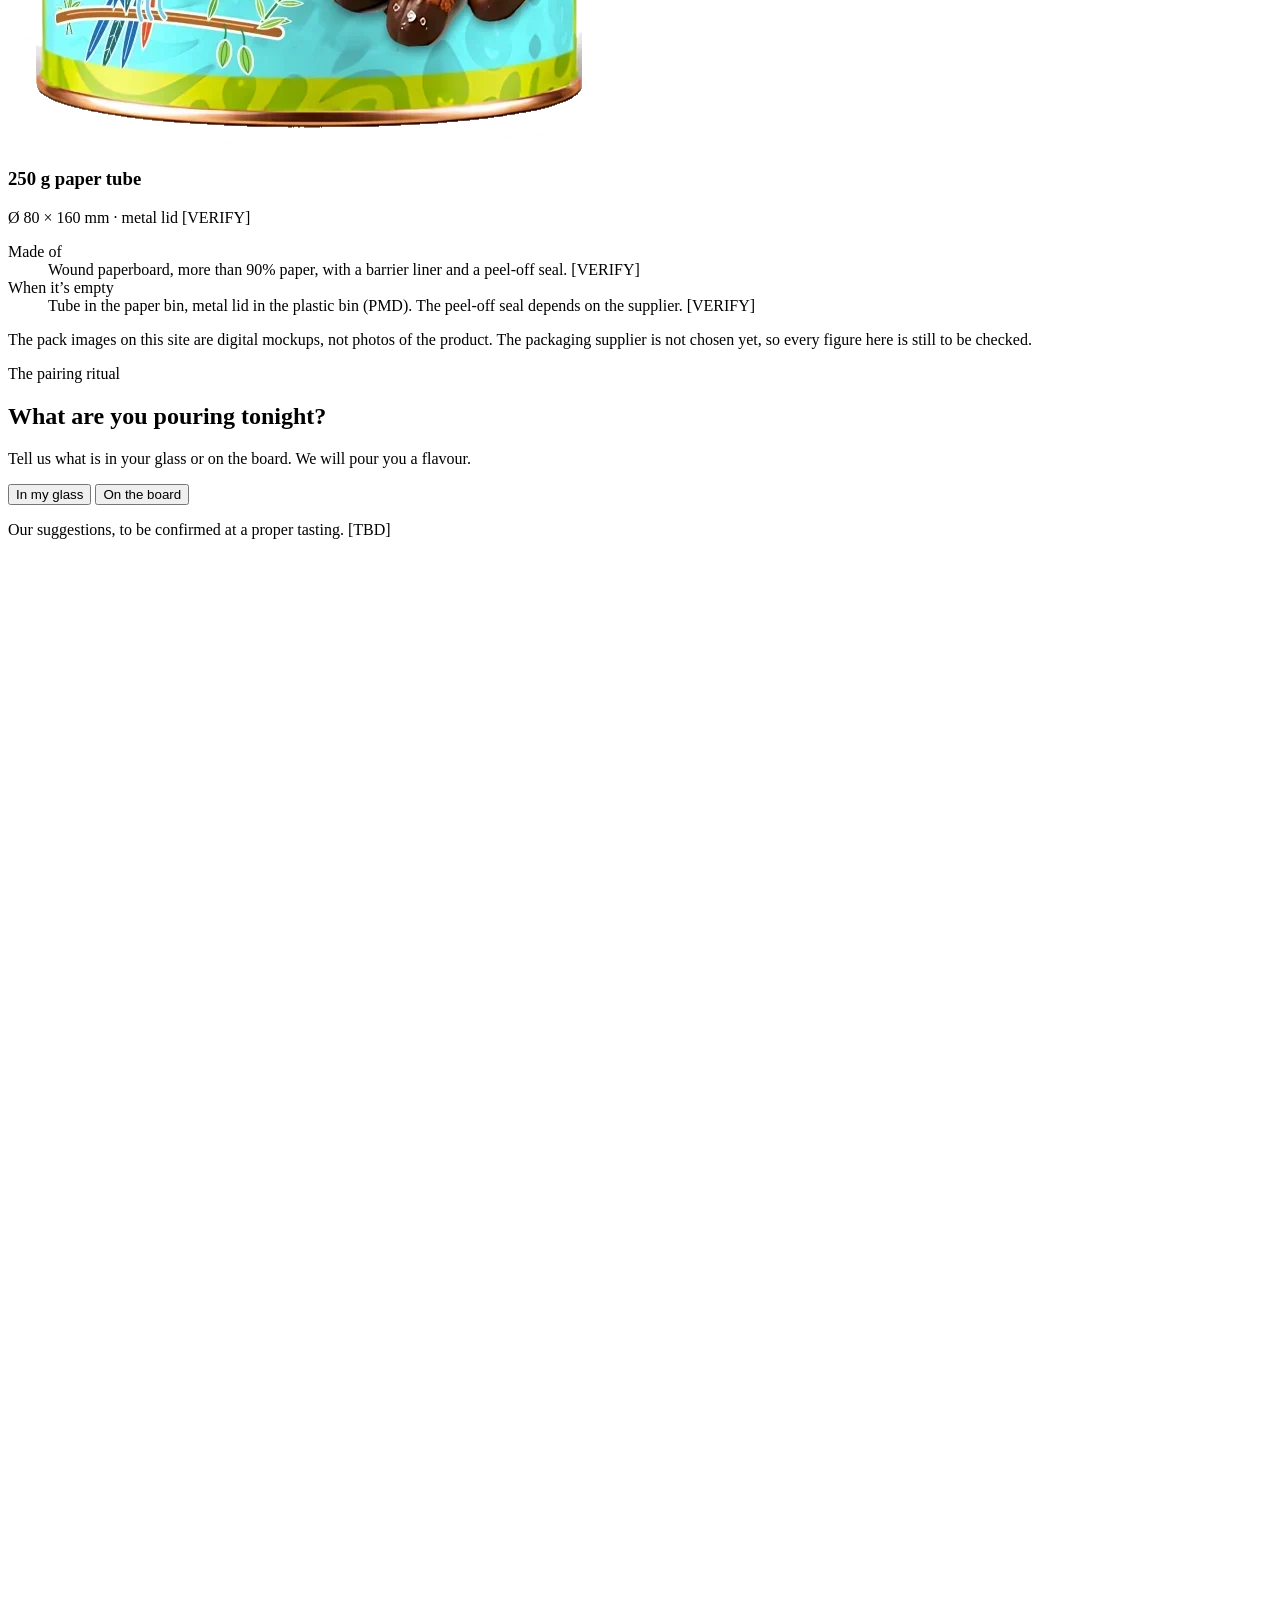
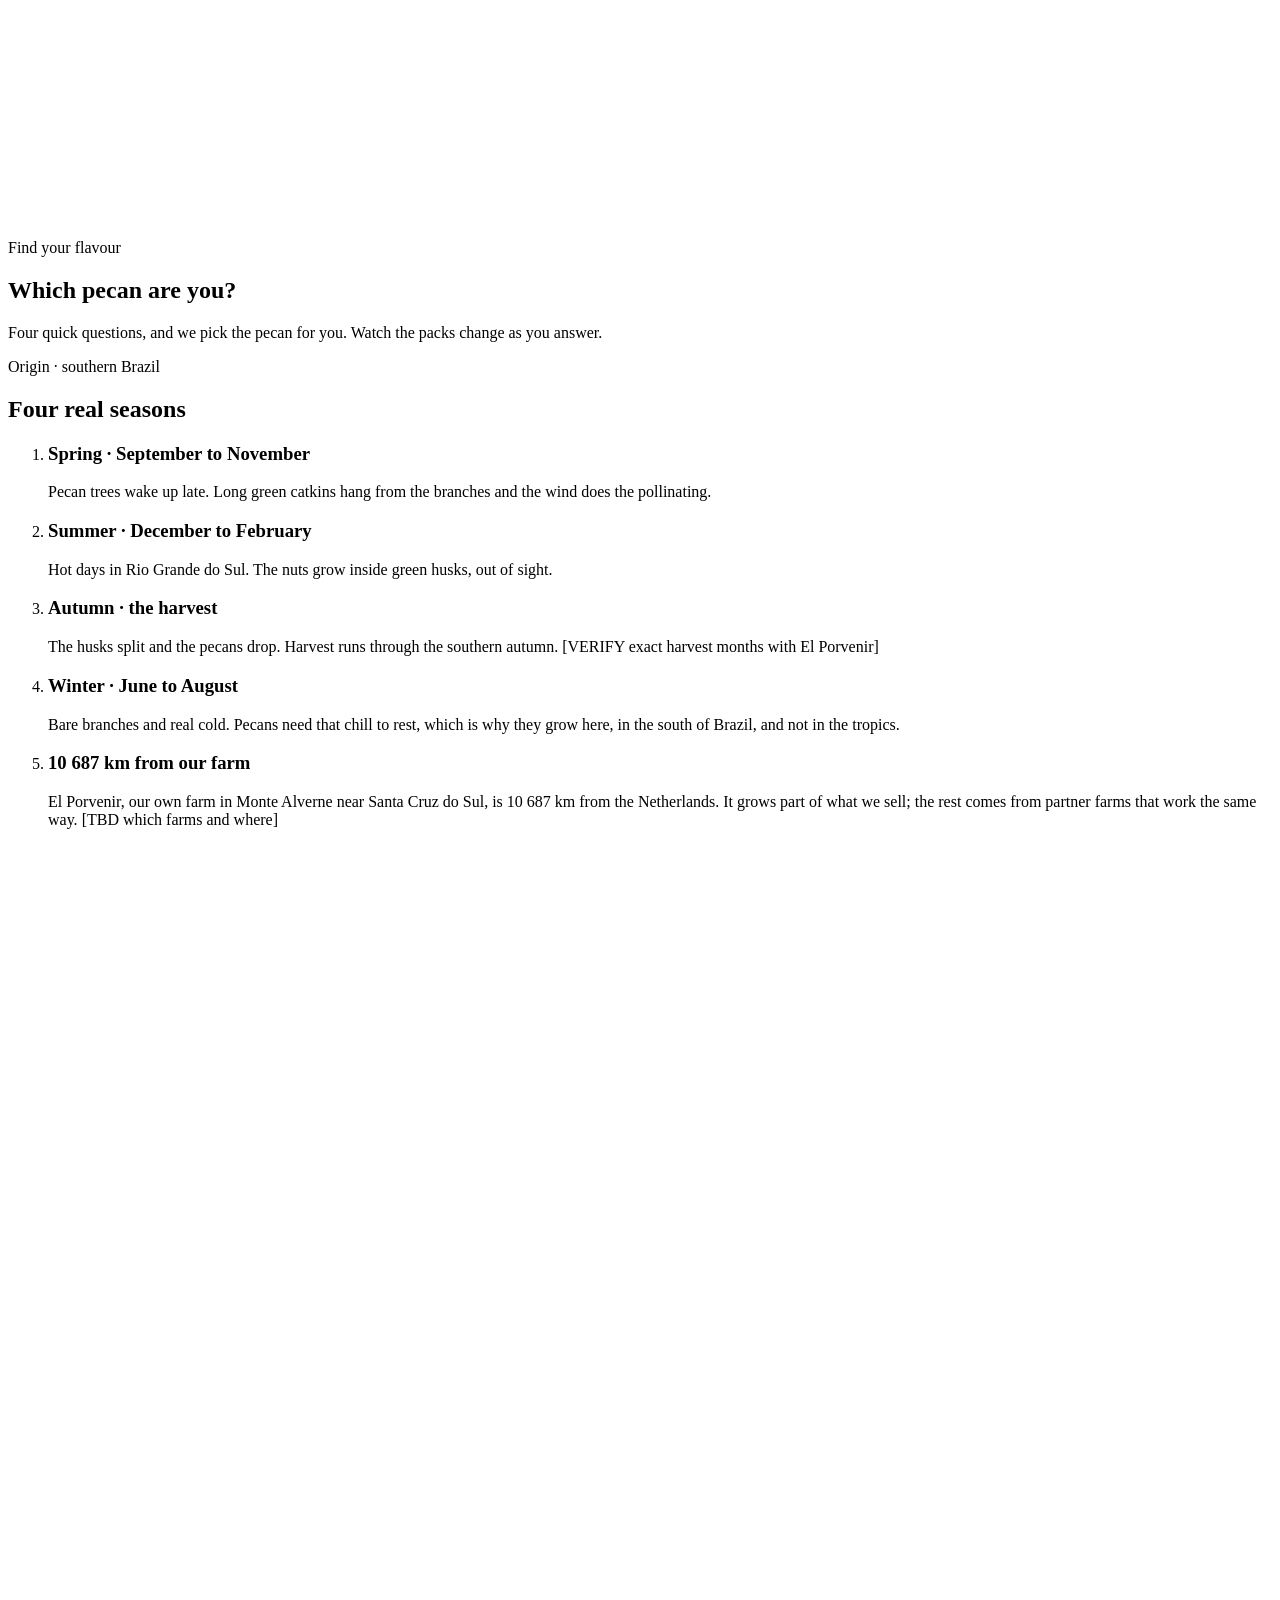
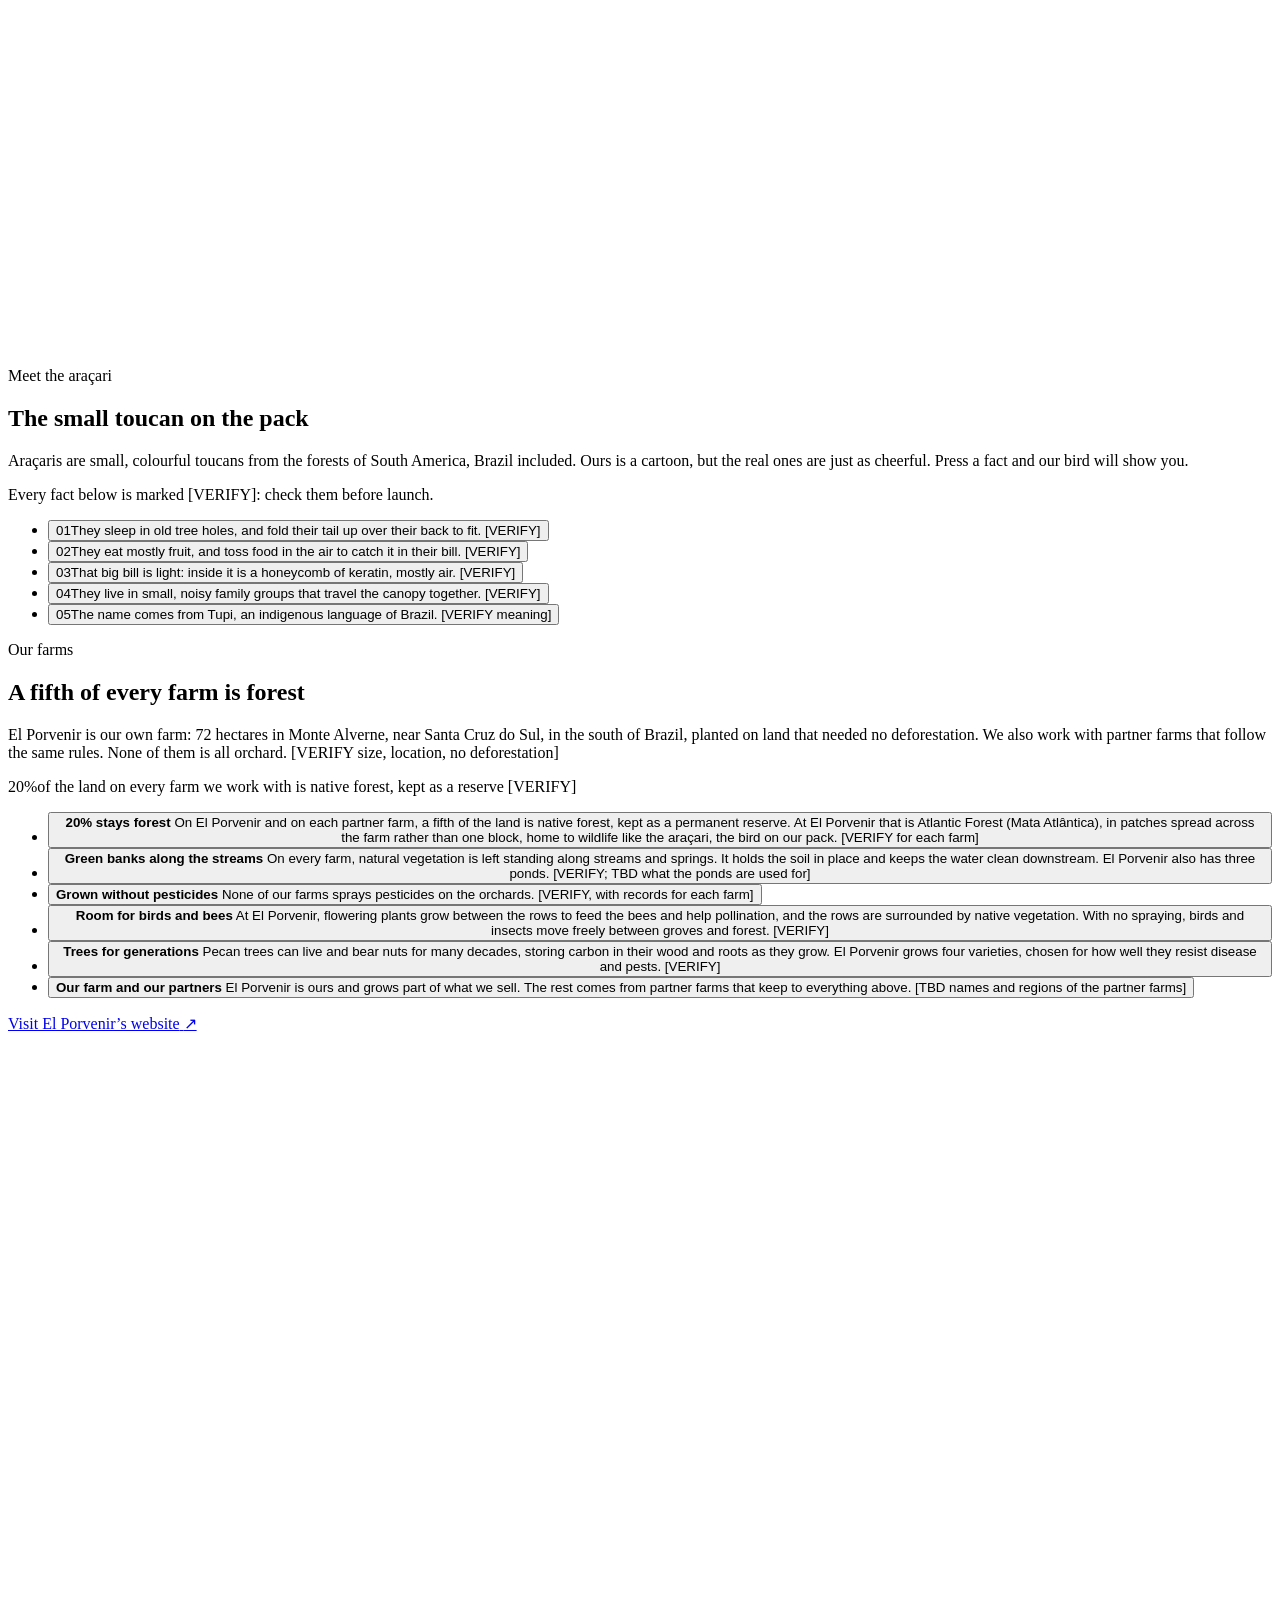
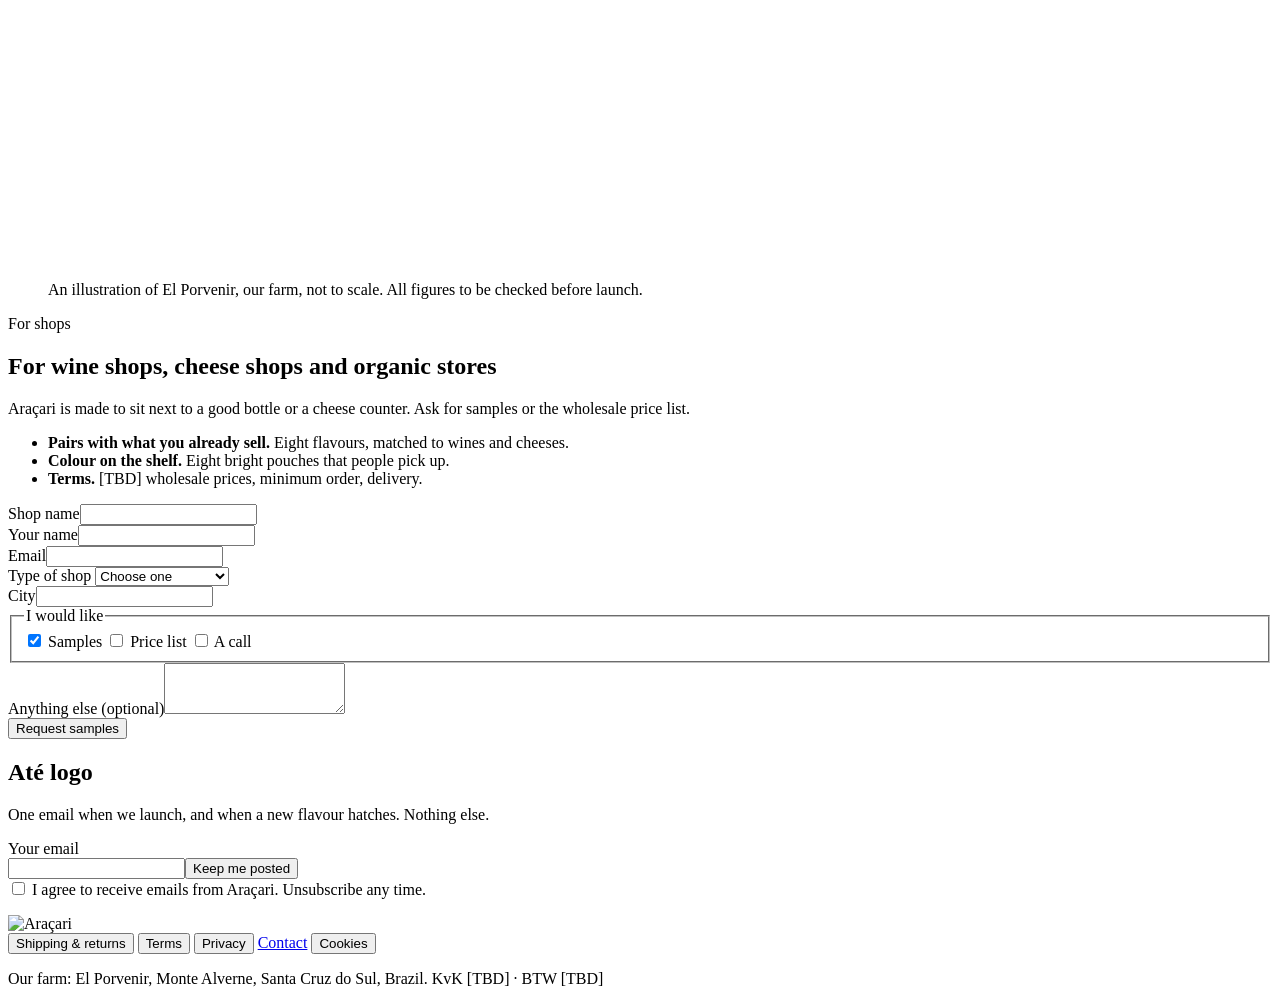
==== commit 732c0e64: "Change formats to 125 g pouch and 250 g tube Relabel pack images (125 g / 250 g), new sizes [VERIFY]" ====
--- a/src/index.html
+++ b/src/index.html
@@ -114,10 +114,10 @@
   <div class="wrap">
     <div class="shop-head">
       <div>
-        <p class="eyebrow" data-i18n="shop.eyebrow">The shop · 250 g pouches and 500 g tubes</p>
+        <p class="eyebrow" data-i18n="shop.eyebrow">The shop · 125 g pouches and 250 g tubes</p>
         <h2 class="h2 split" id="shopTitle" data-i18n="shop.title">Pick a colour</h2>
       </div>
-      <p class="lead" data-i18n="shop.lead">Every flavour comes in a 250 g pouch and a 500 g paper tube. Turn a pouch around to read the back.</p>
+      <p class="lead" data-i18n="shop.lead">Every flavour comes in a 125 g pouch and a 250 g paper tube. Turn a pouch around to read the back.</p>
     </div>
     <ul class="ship-facts" id="shipFacts"></ul>
     <p class="price-note" id="priceNote" hidden data-i18n="shop.priceNote">Prices shown are placeholders until launch. [TBD]</p>
@@ -141,14 +141,14 @@
         <p class="eyebrow" data-i18n="pk.eyebrow">Our packaging</p>
         <h2 class="h2 split" id="packTitle" data-i18n="pk.title">Two packs, and where they go after</h2>
       </div>
-      <p class="lead" data-i18n="pk.lead">Every flavour comes in a 250 g pouch and a 500 g paper tube. Both are filled with nitrogen before sealing, so the pecans stay fresh longer. <span class="tbd">[VERIFY with the supplier]</span></p>
+      <p class="lead" data-i18n="pk.lead">Every flavour comes in a 125 g pouch and a 250 g paper tube. Both are filled with nitrogen before sealing, so the pecans stay fresh longer. <span class="tbd">[VERIFY with the supplier]</span></p>
     </div>
     <div class="pk-grid">
       <article class="pk-card">
         <div class="pk-img" style="--pk-bg:#dd6c22"><img src="assets/salted-caramel-pouch-front.webp" alt="" loading="lazy" width="600" height="909"></div>
         <div class="pk-body">
-          <h3 data-i18n="pk.pouch.t">250 g stand-up pouch</h3>
-          <p class="pk-size" data-i18n="pk.pouch.size">150 × 220 mm · press-to-close zip</p>
+          <h3 data-i18n="pk.pouch.t">125 g stand-up pouch</h3>
+          <p class="pk-size" data-i18n="pk.pouch.size">120 × 190 mm · press-to-close zip <span class="tbd">[VERIFY]</span></p>
           <dl>
             <dt data-i18n="pk.made">Made of</dt>
             <dd data-i18n="pk.pouch.made">Mostly one plastic (PE), with a very thin oxygen barrier (EVOH) and a matte varnish. <span class="tbd">[VERIFY]</span></dd>
@@ -160,8 +160,8 @@
       <article class="pk-card">
         <div class="pk-img" style="--pk-bg:#1f5a5c"><img src="assets/chocolate-sea-salt-tube.webp" alt="" loading="lazy" width="600" height="1130"></div>
         <div class="pk-body">
-          <h3 data-i18n="pk.tube.t">500 g paper tube</h3>
-          <p class="pk-size" data-i18n="pk.tube.size">Ø 105 × 210 mm · metal lid</p>
+          <h3 data-i18n="pk.tube.t">250 g paper tube</h3>
+          <p class="pk-size" data-i18n="pk.tube.size">Ø 80 × 160 mm · metal lid <span class="tbd">[VERIFY]</span></p>
           <dl>
             <dt data-i18n="pk.made">Made of</dt>
             <dd data-i18n="pk.tube.made">Wound paperboard, more than 90% paper, with a barrier liner and a peel-off seal. <span class="tbd">[VERIFY]</span></dd>
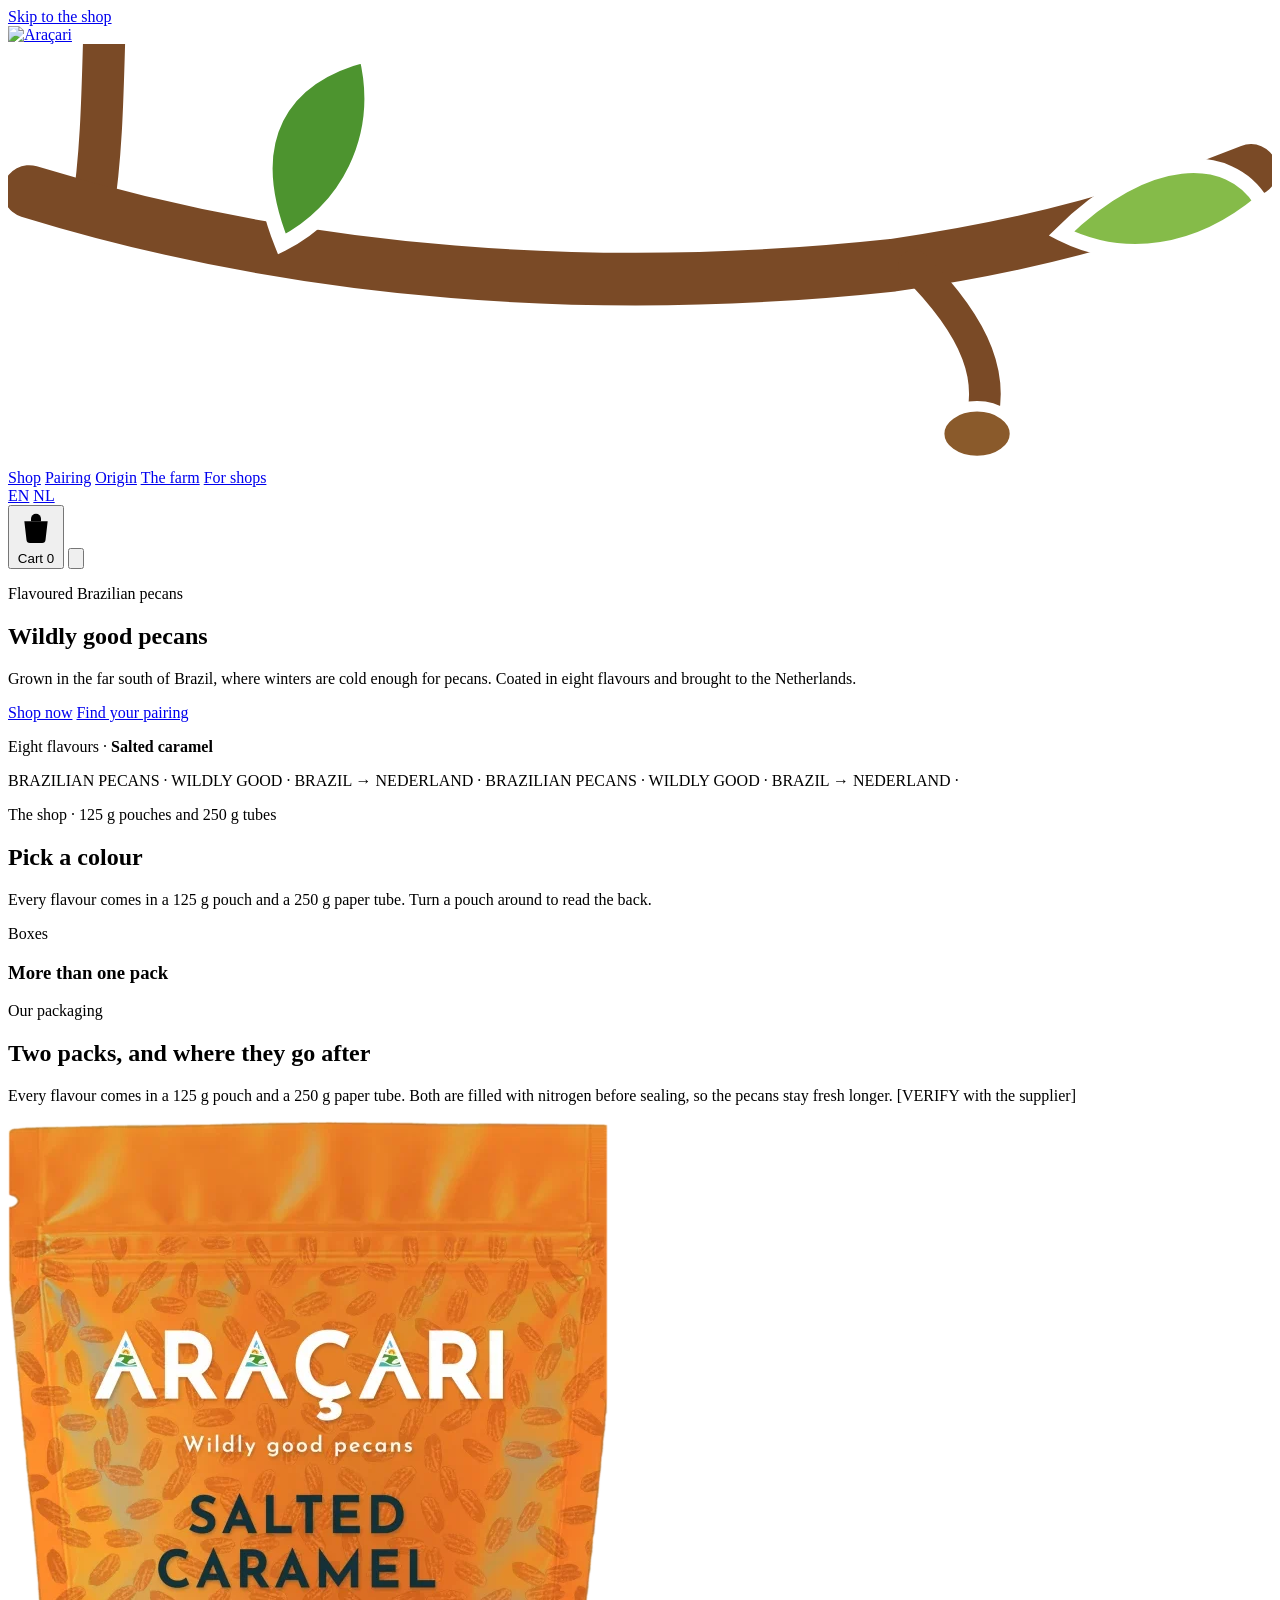
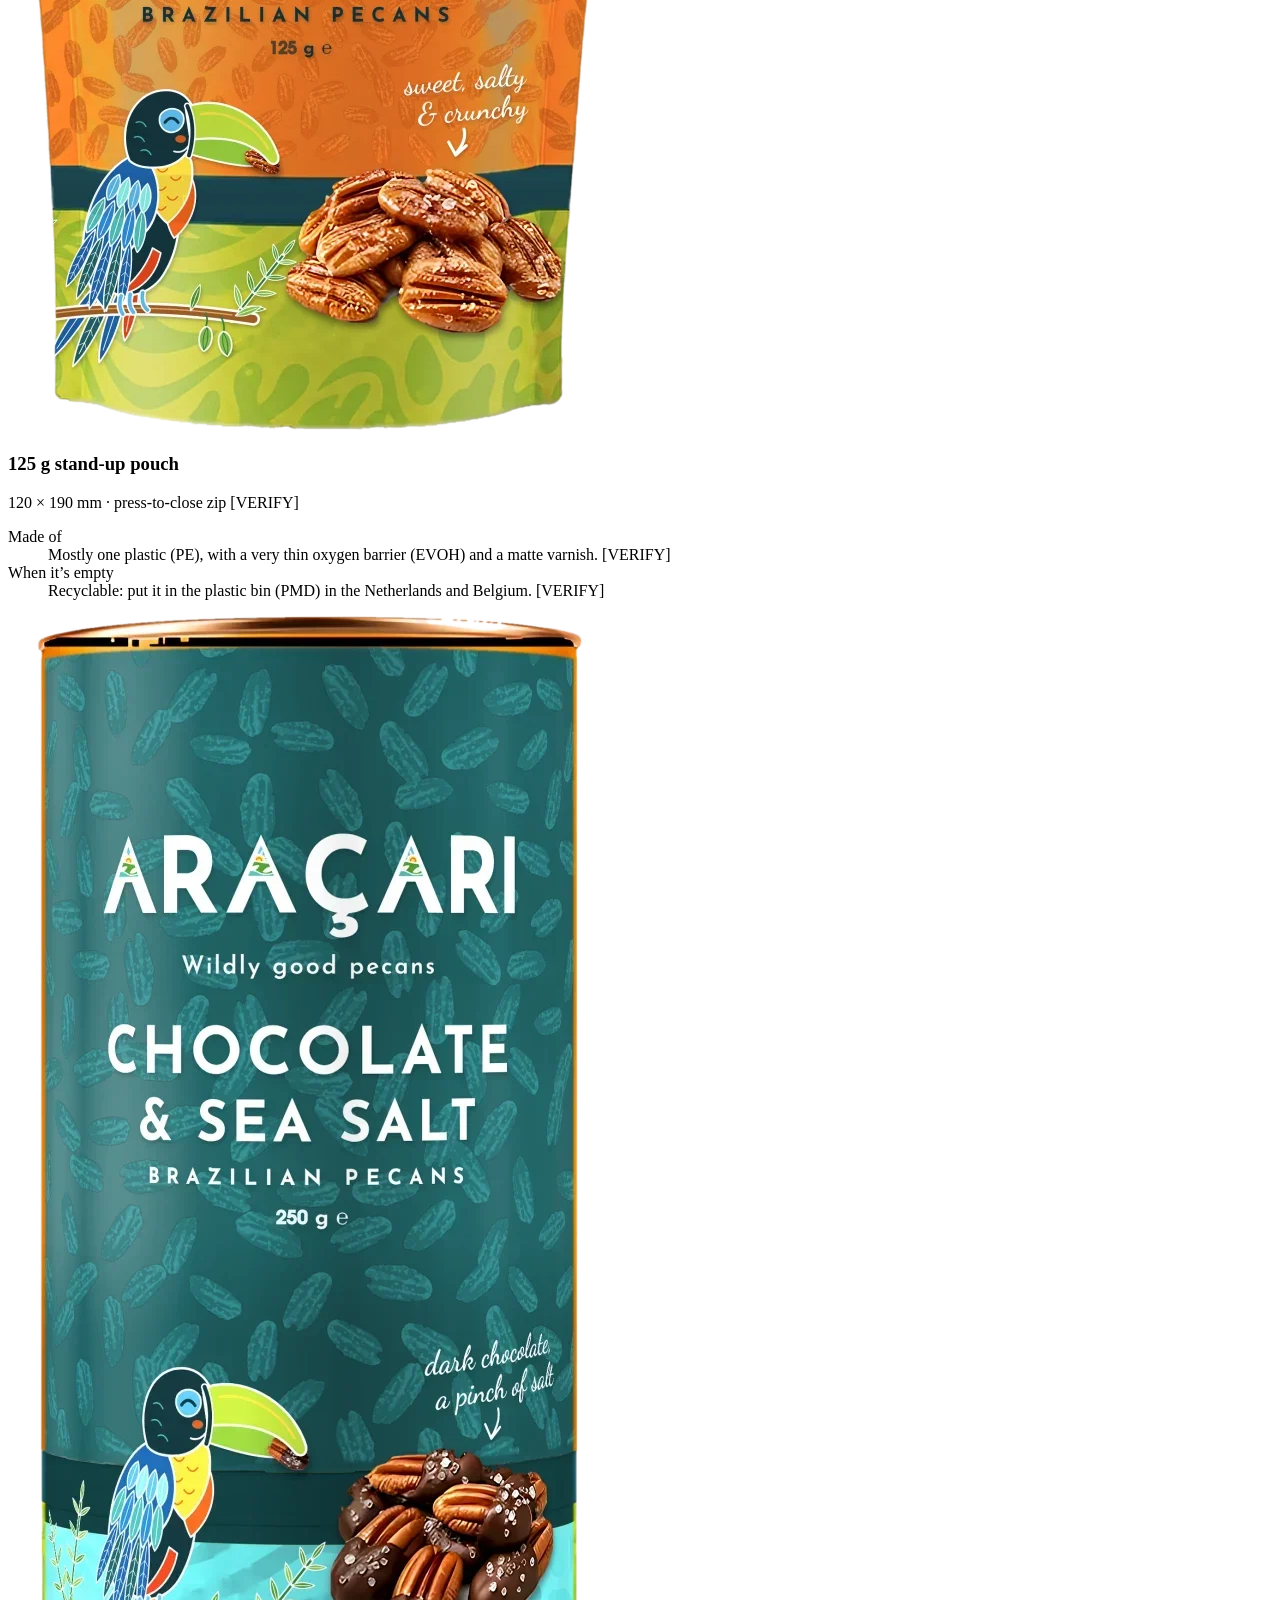
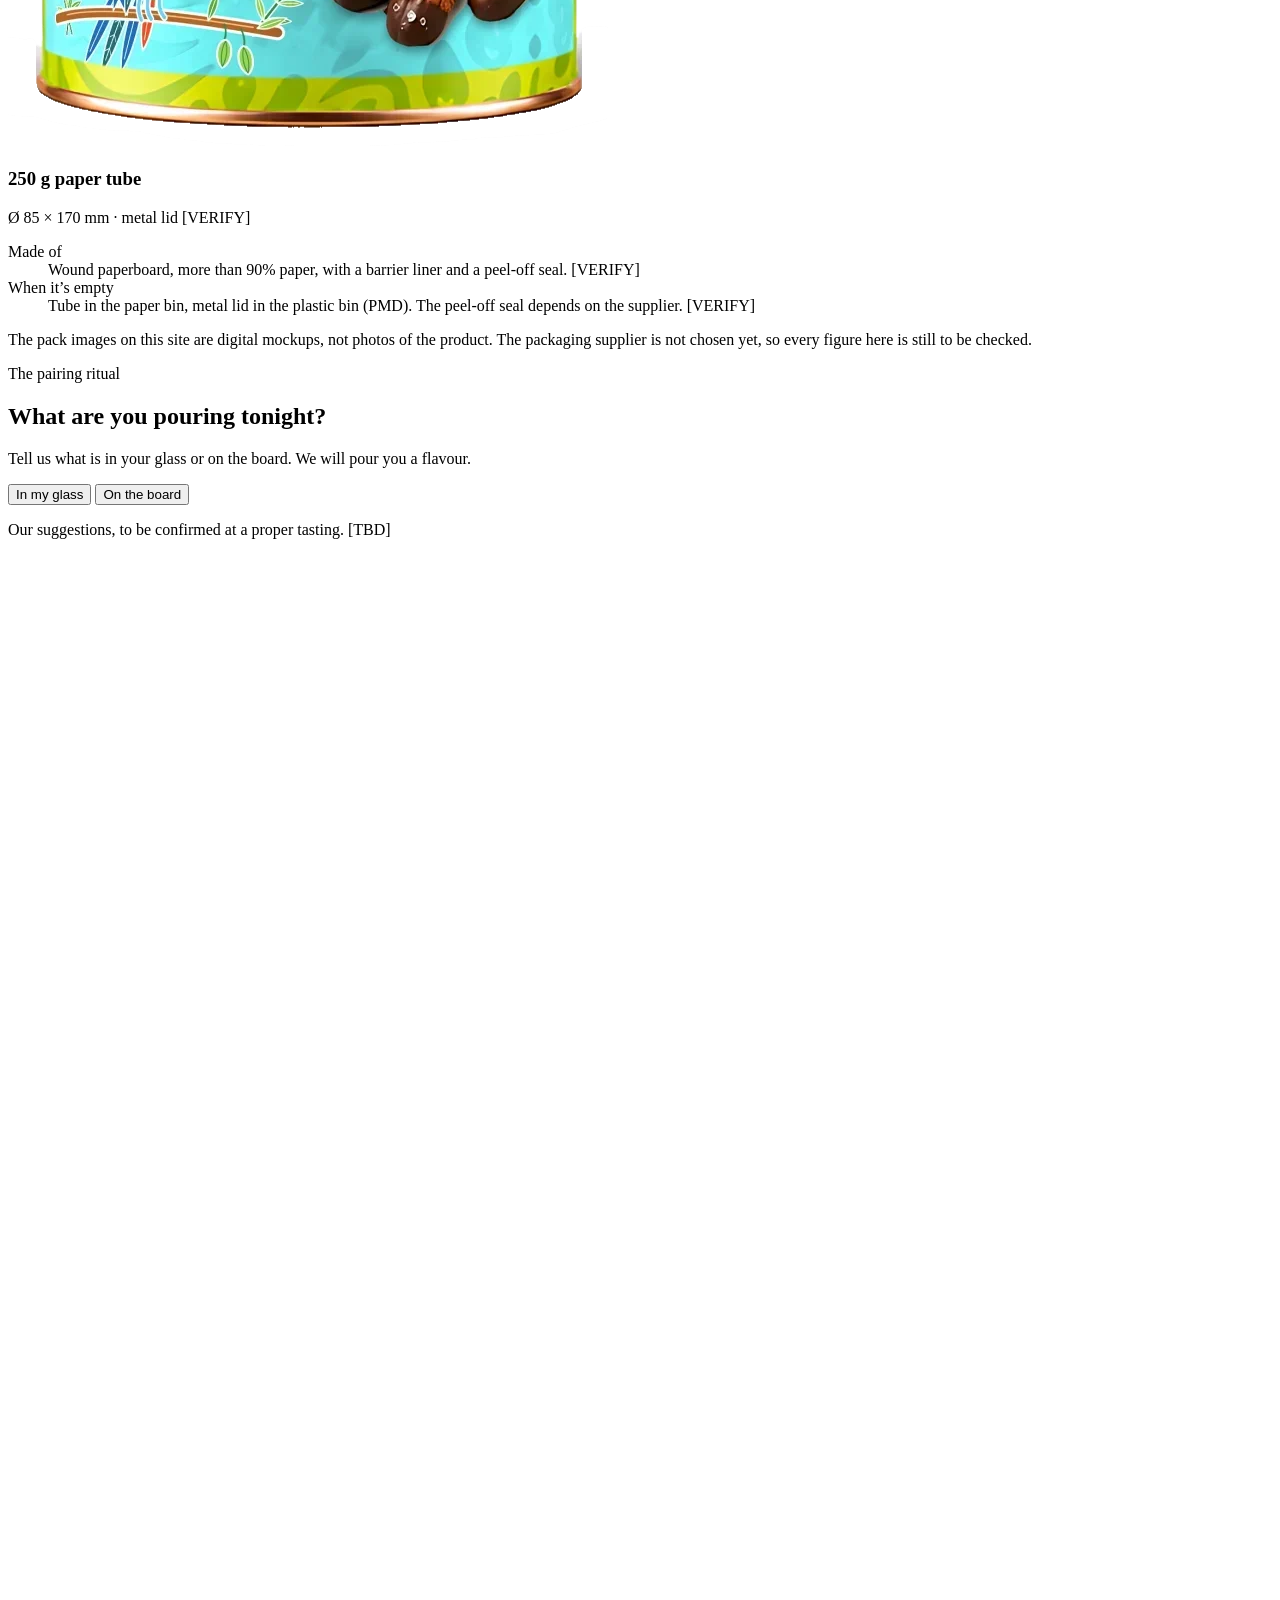
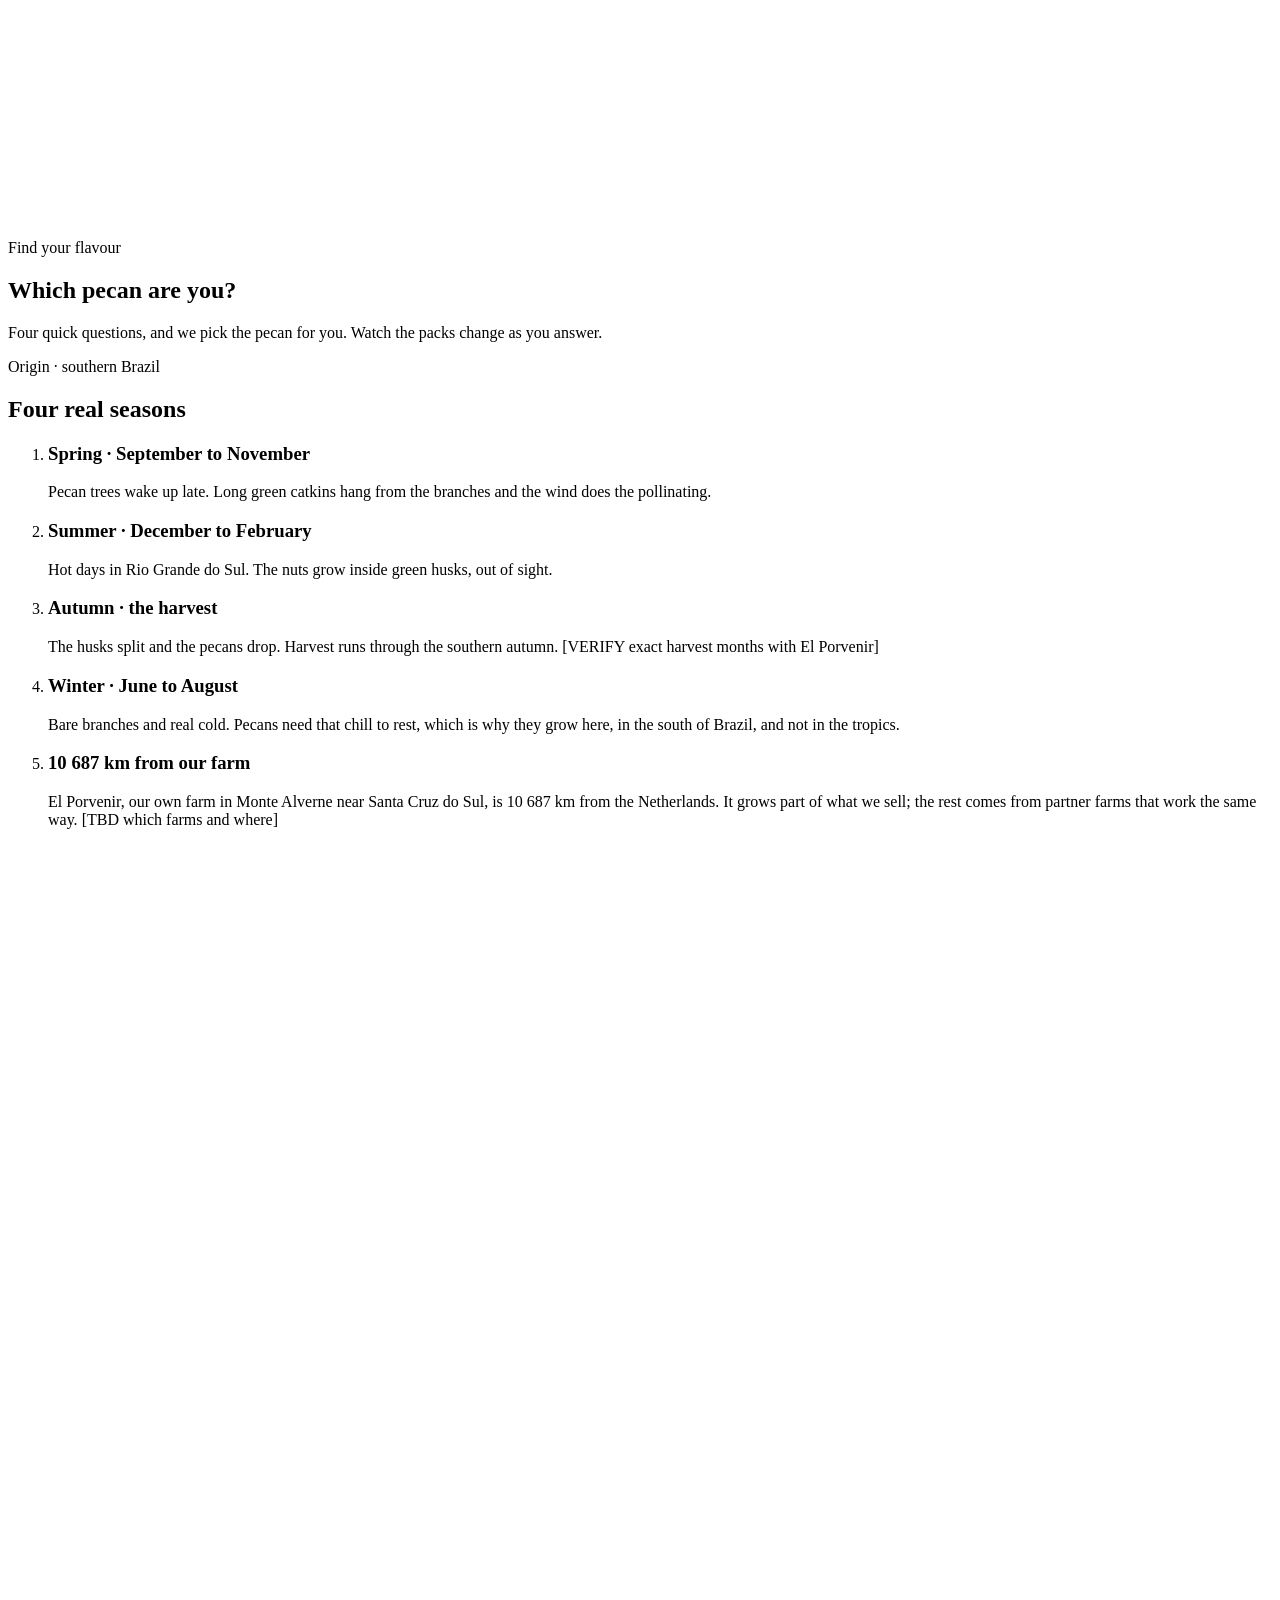
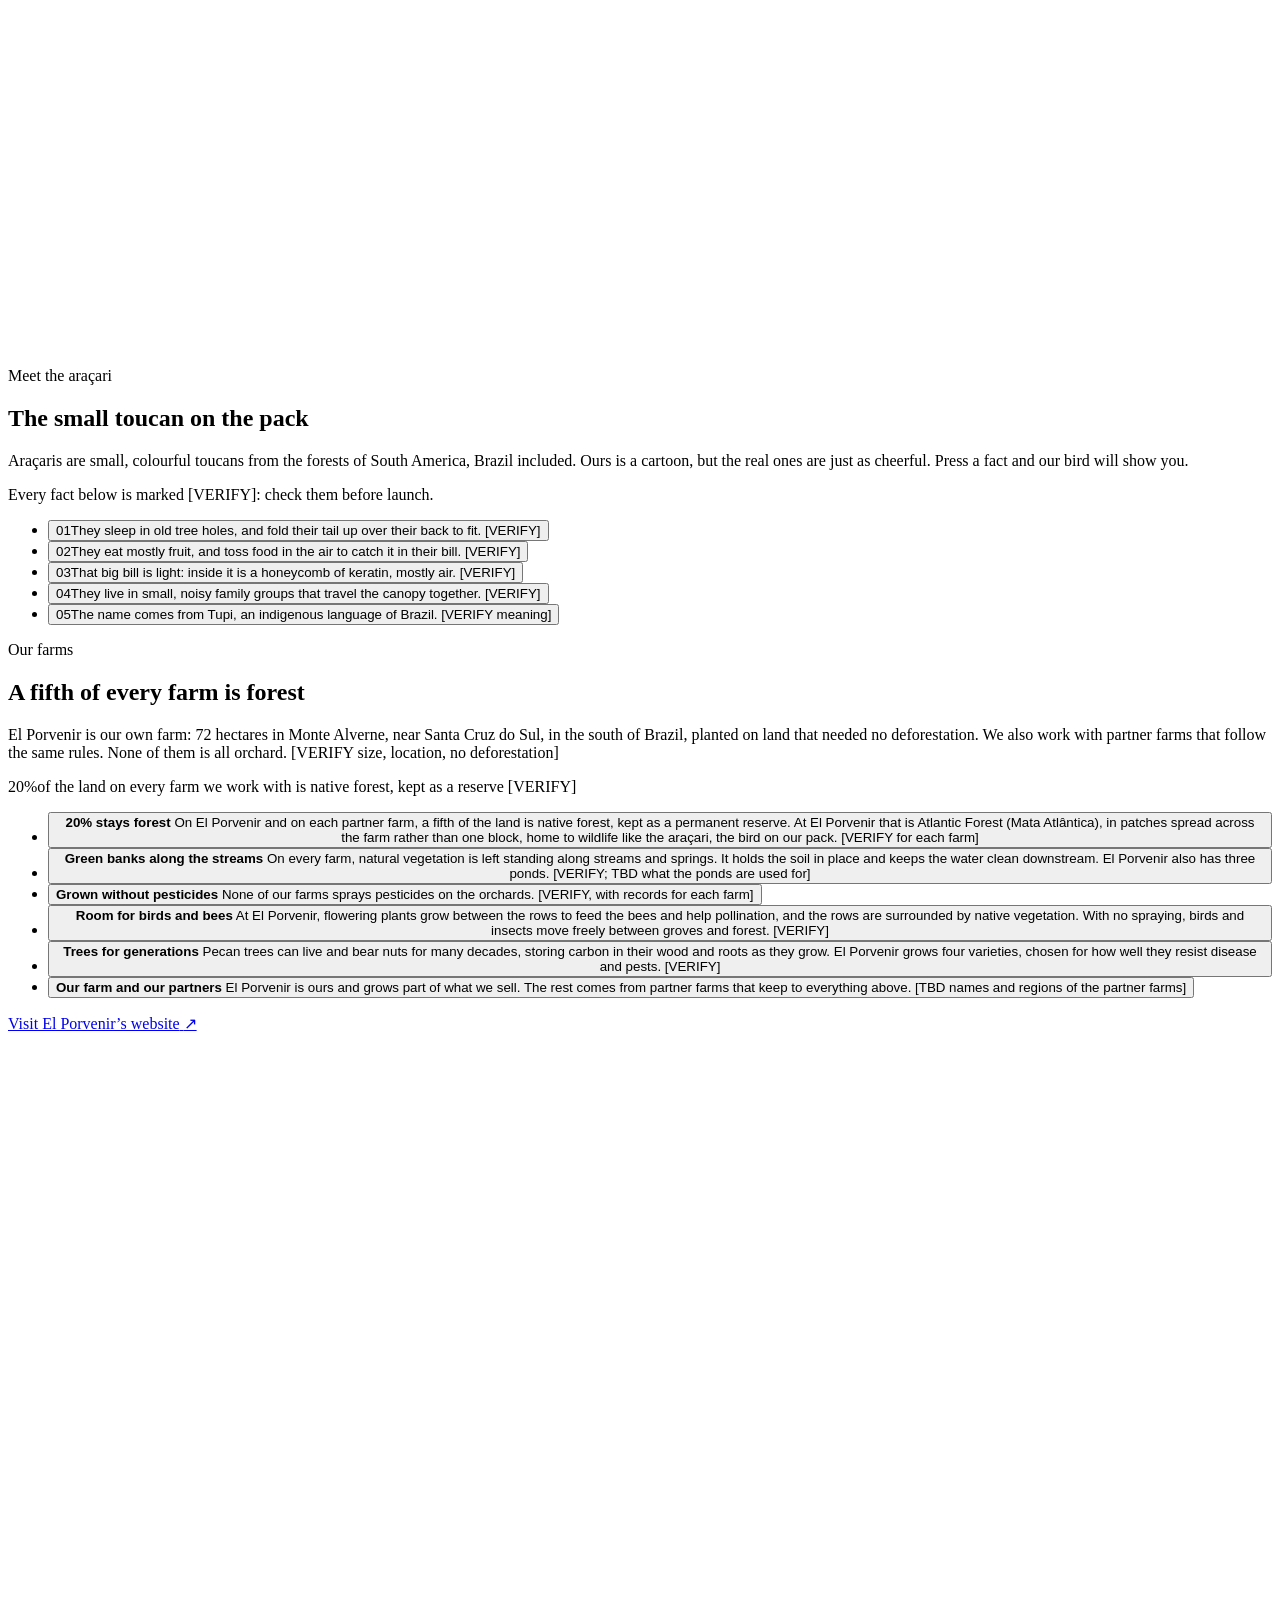
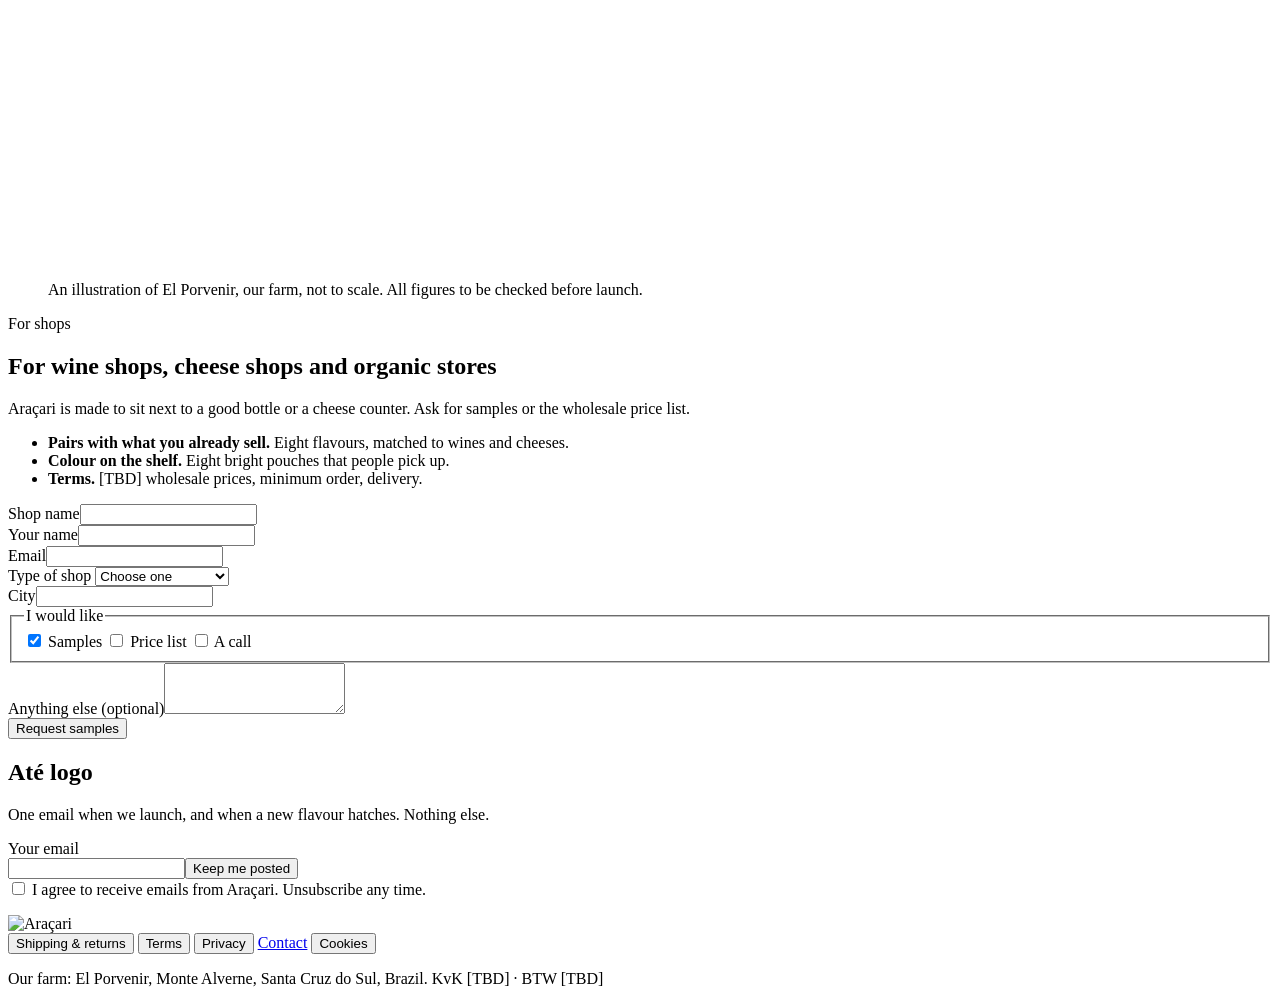
==== commit cbab91d6: "Tube size: Ø 85 × 170 mm so 250 g fits with headroom Co-Authored-By: Claude Opus 5.5 <noreply@anthro" ====
--- a/src/index.html
+++ b/src/index.html
@@ -161,7 +161,7 @@
         <div class="pk-img" style="--pk-bg:#1f5a5c"><img src="assets/chocolate-sea-salt-tube.webp" alt="" loading="lazy" width="600" height="1130"></div>
         <div class="pk-body">
           <h3 data-i18n="pk.tube.t">250 g paper tube</h3>
-          <p class="pk-size" data-i18n="pk.tube.size">Ø 80 × 160 mm · metal lid <span class="tbd">[VERIFY]</span></p>
+          <p class="pk-size" data-i18n="pk.tube.size">Ø 85 × 170 mm · metal lid <span class="tbd">[VERIFY]</span></p>
           <dl>
             <dt data-i18n="pk.made">Made of</dt>
             <dd data-i18n="pk.tube.made">Wound paperboard, more than 90% paper, with a barrier liner and a peel-off seal. <span class="tbd">[VERIFY]</span></dd>
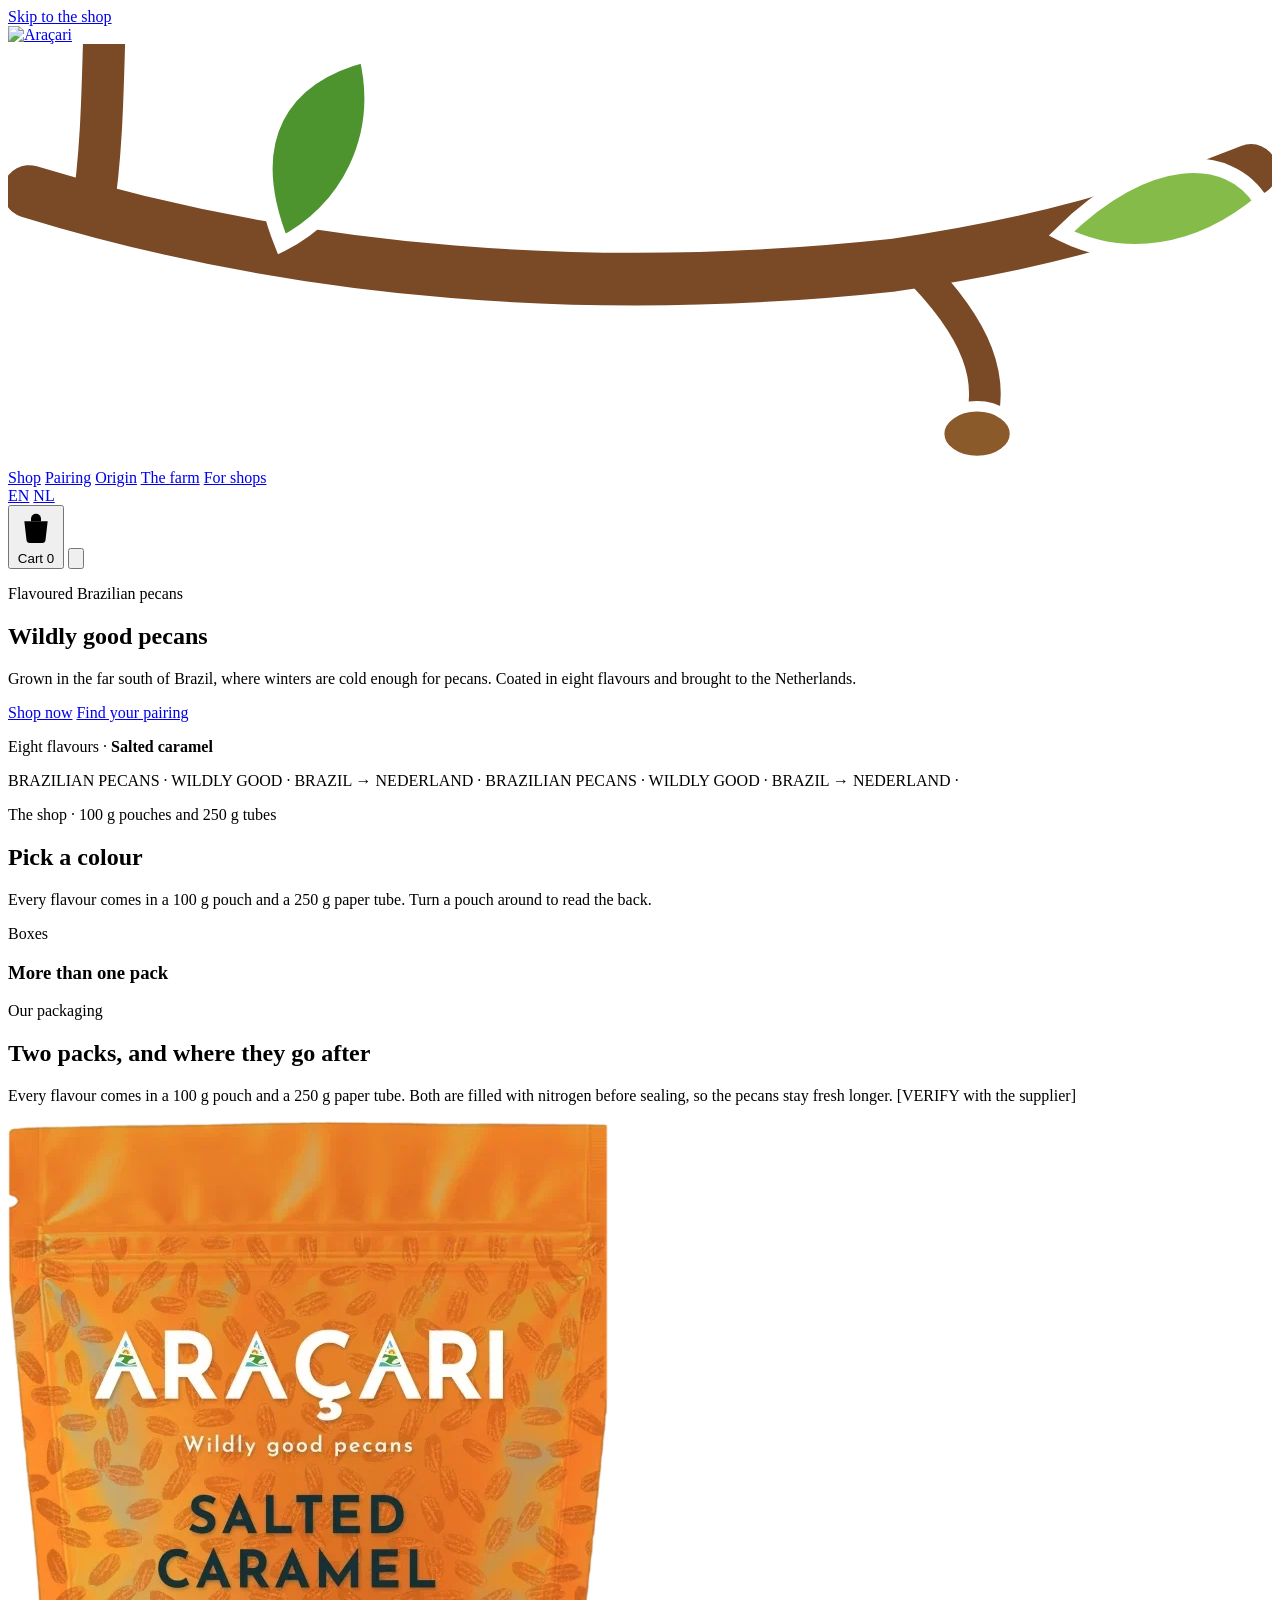
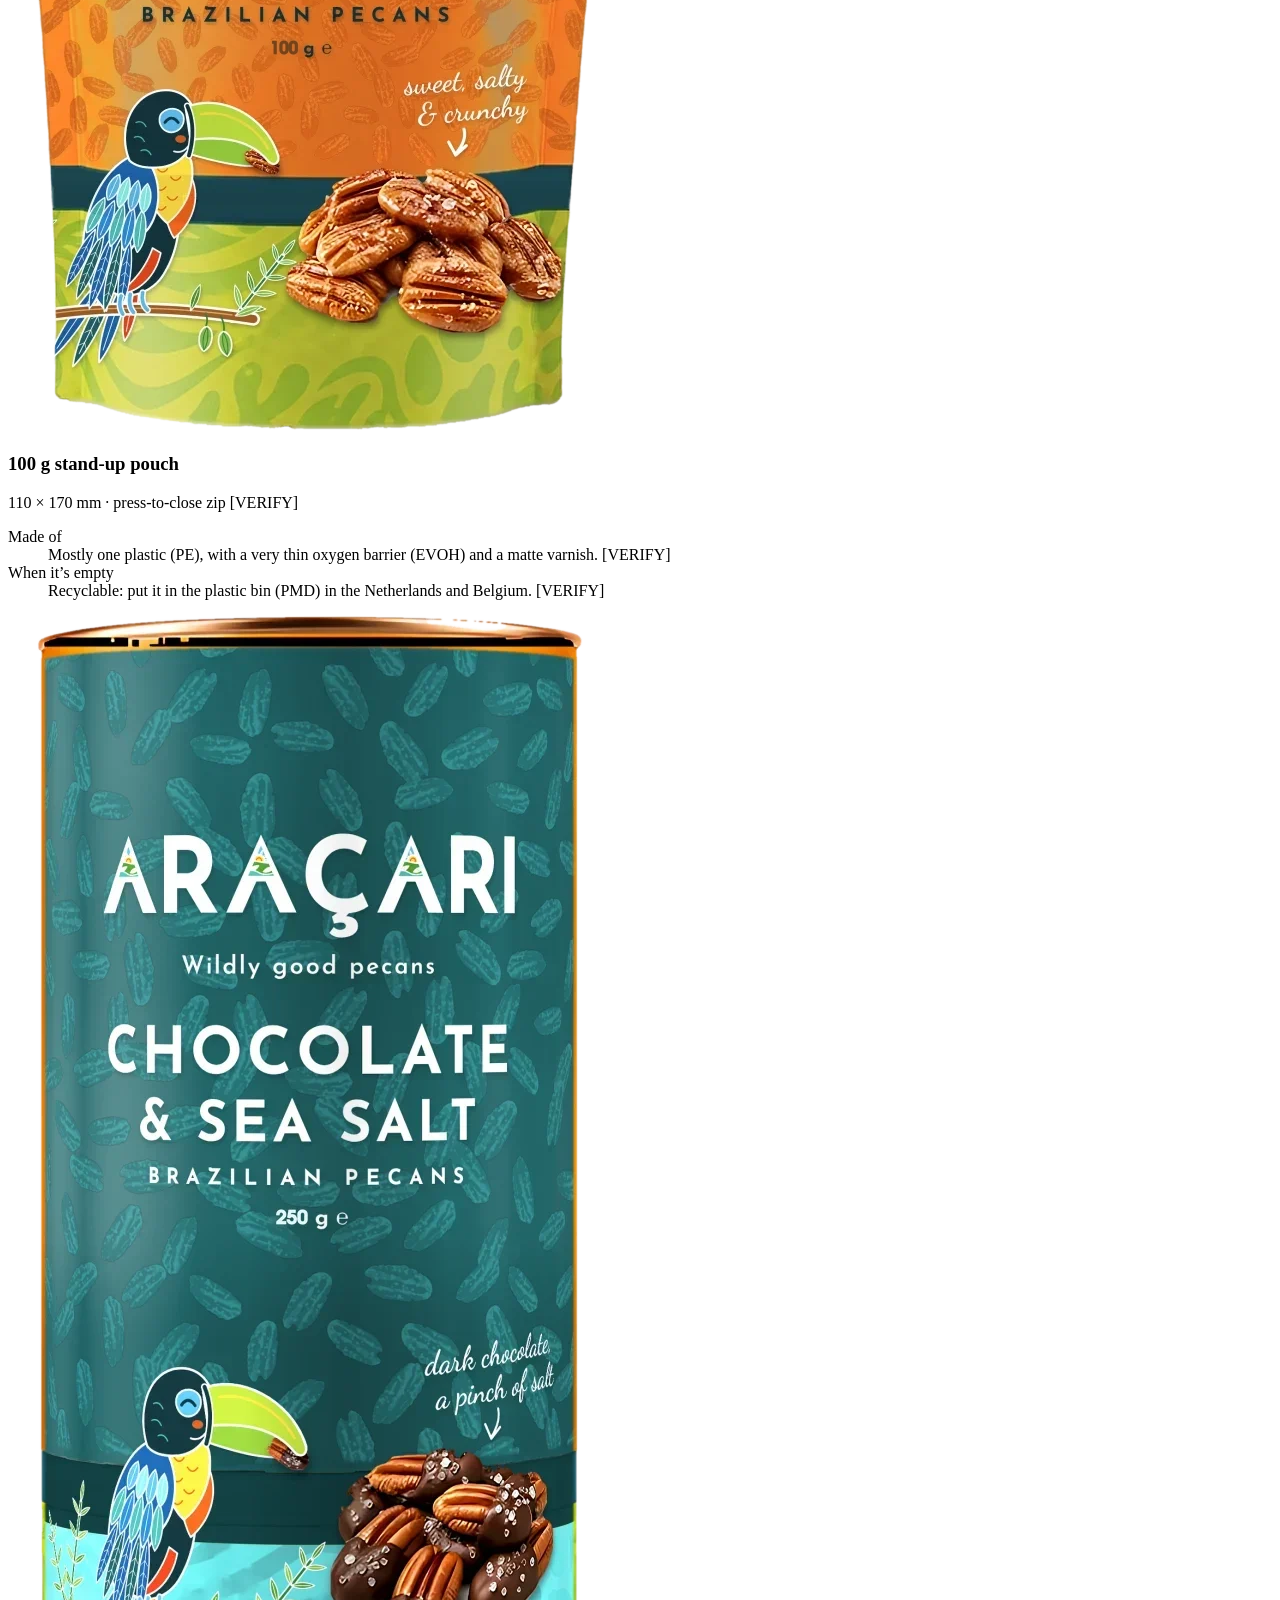
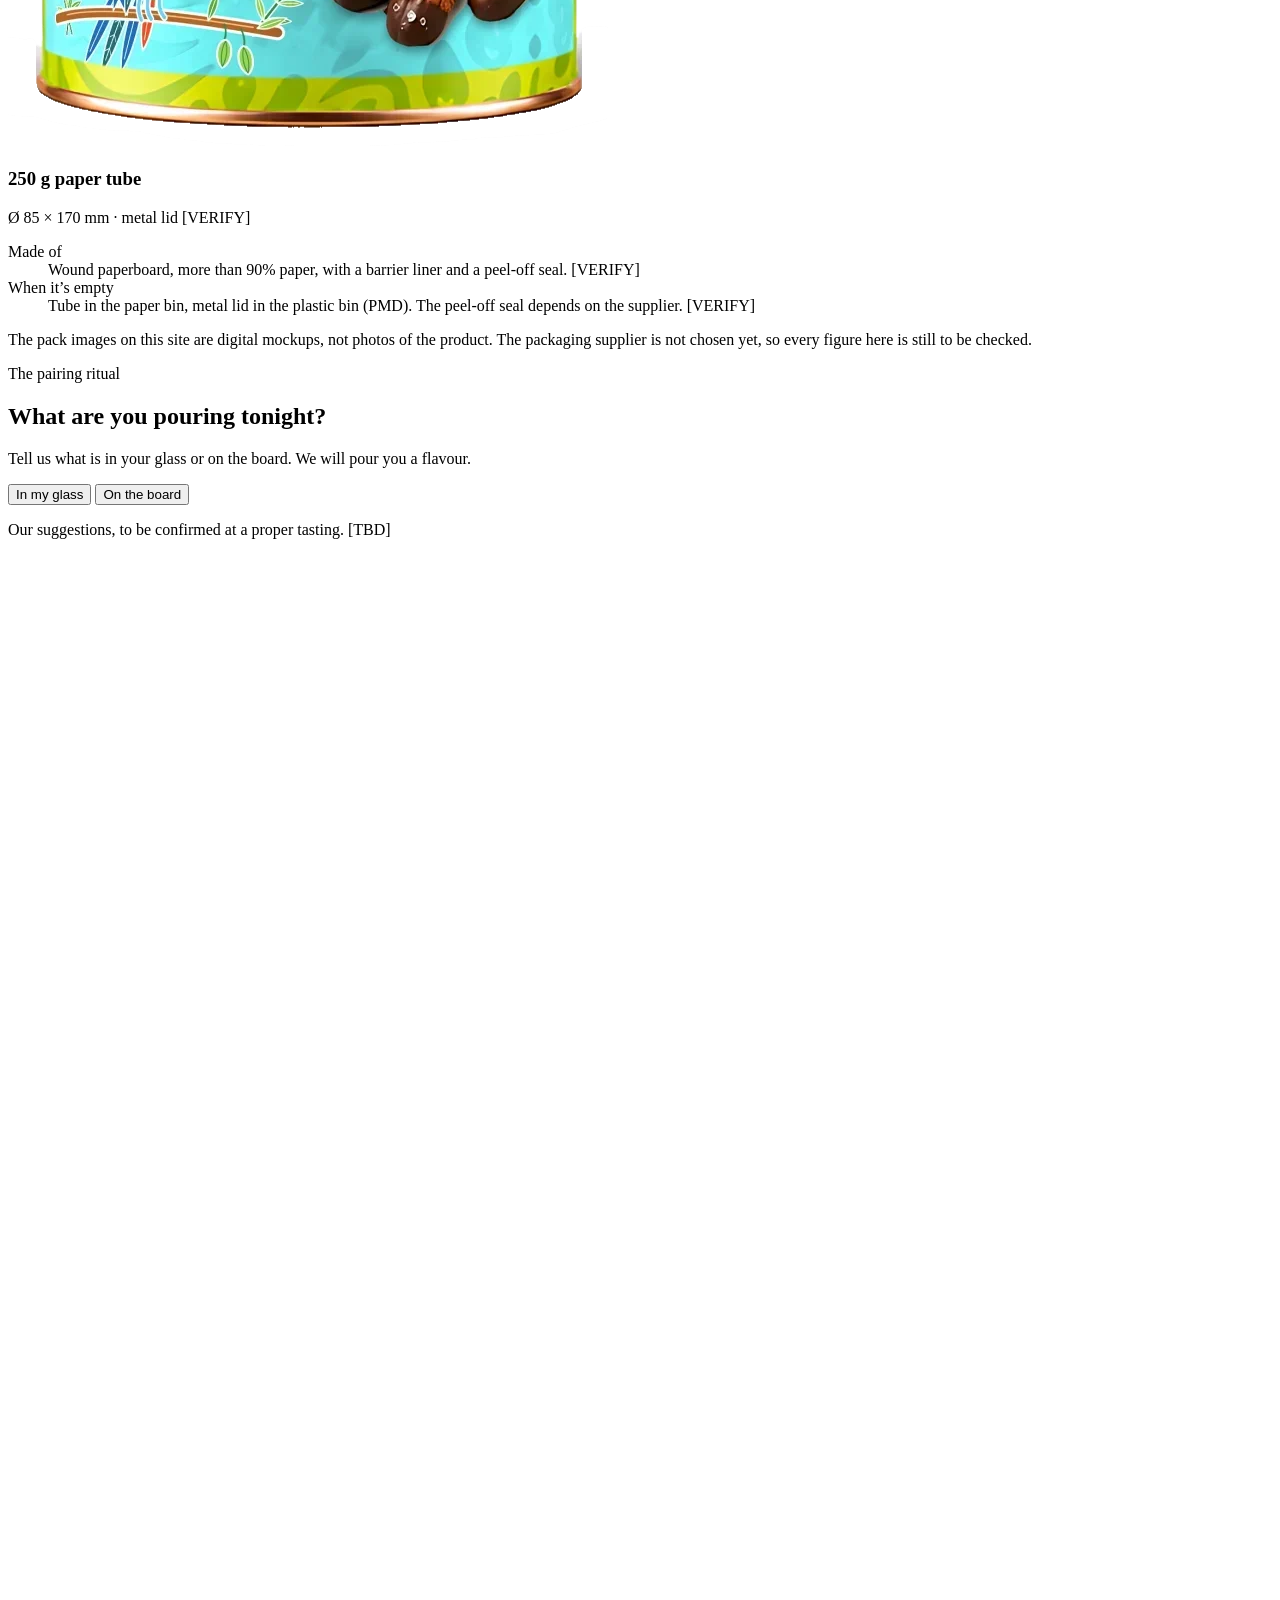
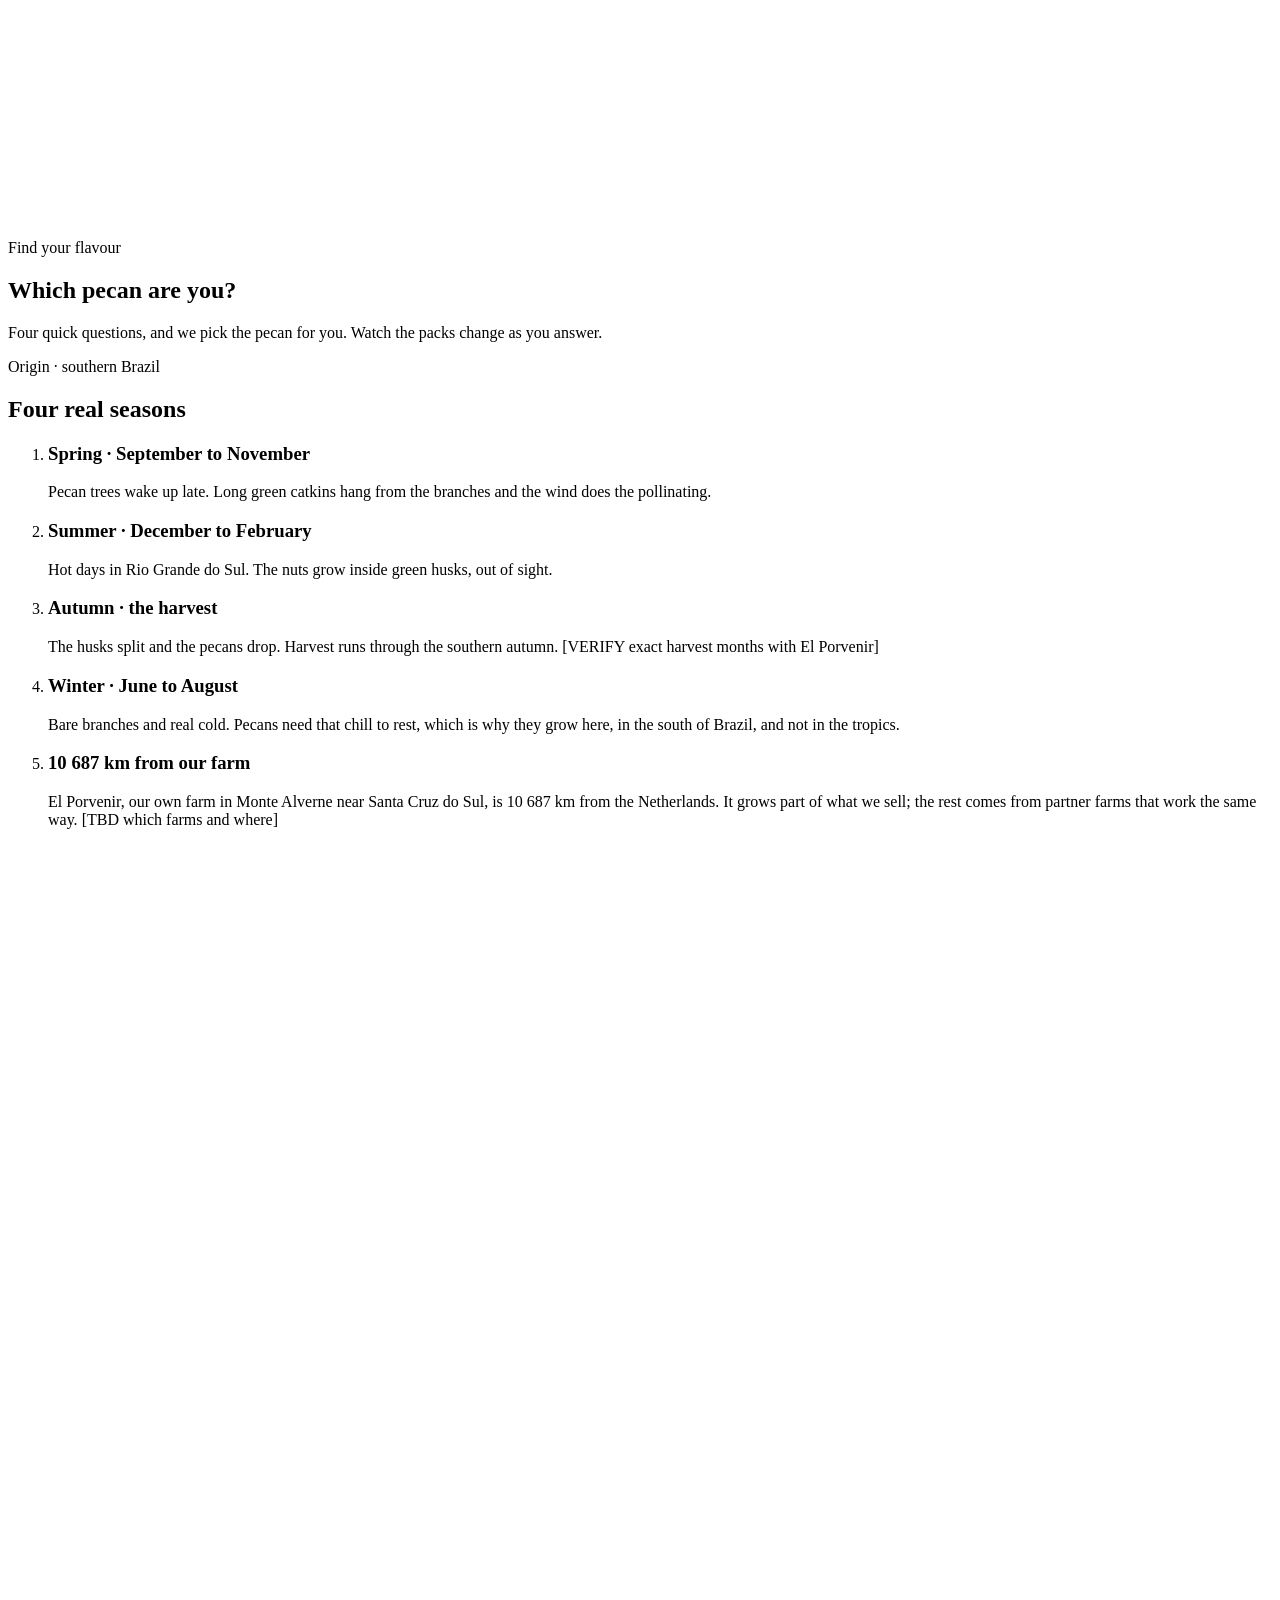
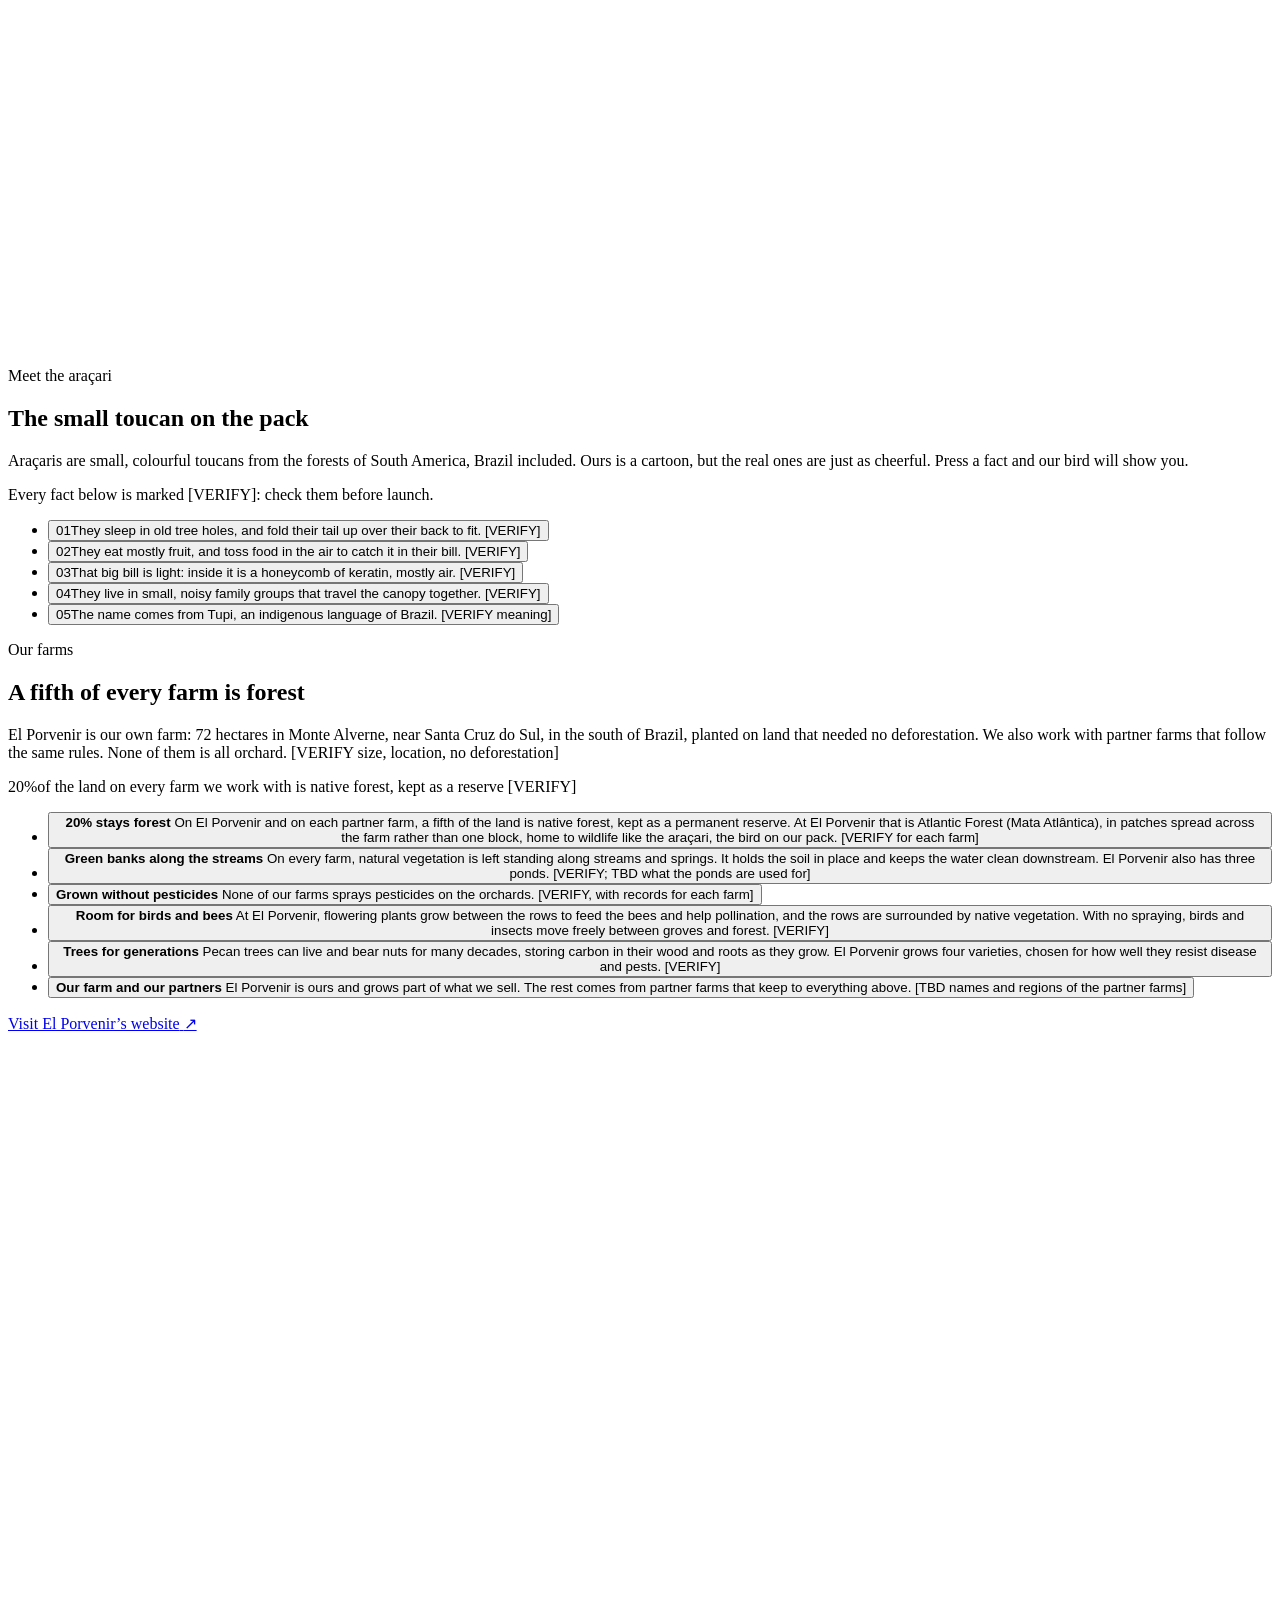
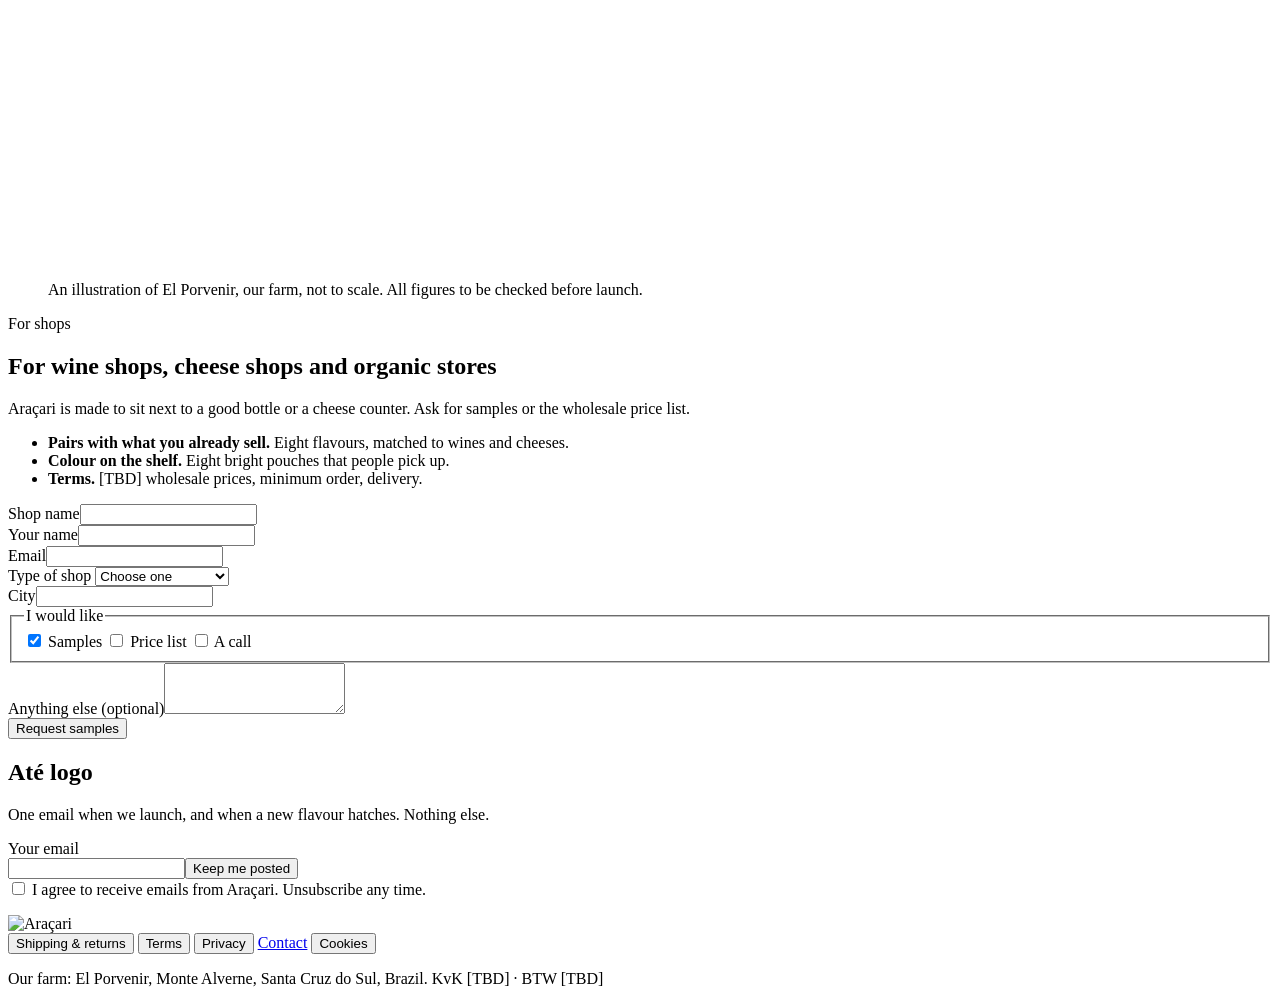
==== commit 09de1d76: "Switch the pouch to 100 g (110 × 170 mm), €5,99 placeholder price Relabel all pouch images and maste" ====
--- a/src/index.html
+++ b/src/index.html
@@ -114,10 +114,10 @@
   <div class="wrap">
     <div class="shop-head">
       <div>
-        <p class="eyebrow" data-i18n="shop.eyebrow">The shop · 125 g pouches and 250 g tubes</p>
+        <p class="eyebrow" data-i18n="shop.eyebrow">The shop · 100 g pouches and 250 g tubes</p>
         <h2 class="h2 split" id="shopTitle" data-i18n="shop.title">Pick a colour</h2>
       </div>
-      <p class="lead" data-i18n="shop.lead">Every flavour comes in a 125 g pouch and a 250 g paper tube. Turn a pouch around to read the back.</p>
+      <p class="lead" data-i18n="shop.lead">Every flavour comes in a 100 g pouch and a 250 g paper tube. Turn a pouch around to read the back.</p>
     </div>
     <ul class="ship-facts" id="shipFacts"></ul>
     <p class="price-note" id="priceNote" hidden data-i18n="shop.priceNote">Prices shown are placeholders until launch. [TBD]</p>
@@ -141,14 +141,14 @@
         <p class="eyebrow" data-i18n="pk.eyebrow">Our packaging</p>
         <h2 class="h2 split" id="packTitle" data-i18n="pk.title">Two packs, and where they go after</h2>
       </div>
-      <p class="lead" data-i18n="pk.lead">Every flavour comes in a 125 g pouch and a 250 g paper tube. Both are filled with nitrogen before sealing, so the pecans stay fresh longer. <span class="tbd">[VERIFY with the supplier]</span></p>
+      <p class="lead" data-i18n="pk.lead">Every flavour comes in a 100 g pouch and a 250 g paper tube. Both are filled with nitrogen before sealing, so the pecans stay fresh longer. <span class="tbd">[VERIFY with the supplier]</span></p>
     </div>
     <div class="pk-grid">
       <article class="pk-card">
         <div class="pk-img" style="--pk-bg:#dd6c22"><img src="assets/salted-caramel-pouch-front.webp" alt="" loading="lazy" width="600" height="909"></div>
         <div class="pk-body">
-          <h3 data-i18n="pk.pouch.t">125 g stand-up pouch</h3>
-          <p class="pk-size" data-i18n="pk.pouch.size">120 × 190 mm · press-to-close zip <span class="tbd">[VERIFY]</span></p>
+          <h3 data-i18n="pk.pouch.t">100 g stand-up pouch</h3>
+          <p class="pk-size" data-i18n="pk.pouch.size">110 × 170 mm · press-to-close zip <span class="tbd">[VERIFY]</span></p>
           <dl>
             <dt data-i18n="pk.made">Made of</dt>
             <dd data-i18n="pk.pouch.made">Mostly one plastic (PE), with a very thin oxygen barrier (EVOH) and a matte varnish. <span class="tbd">[VERIFY]</span></dd>
